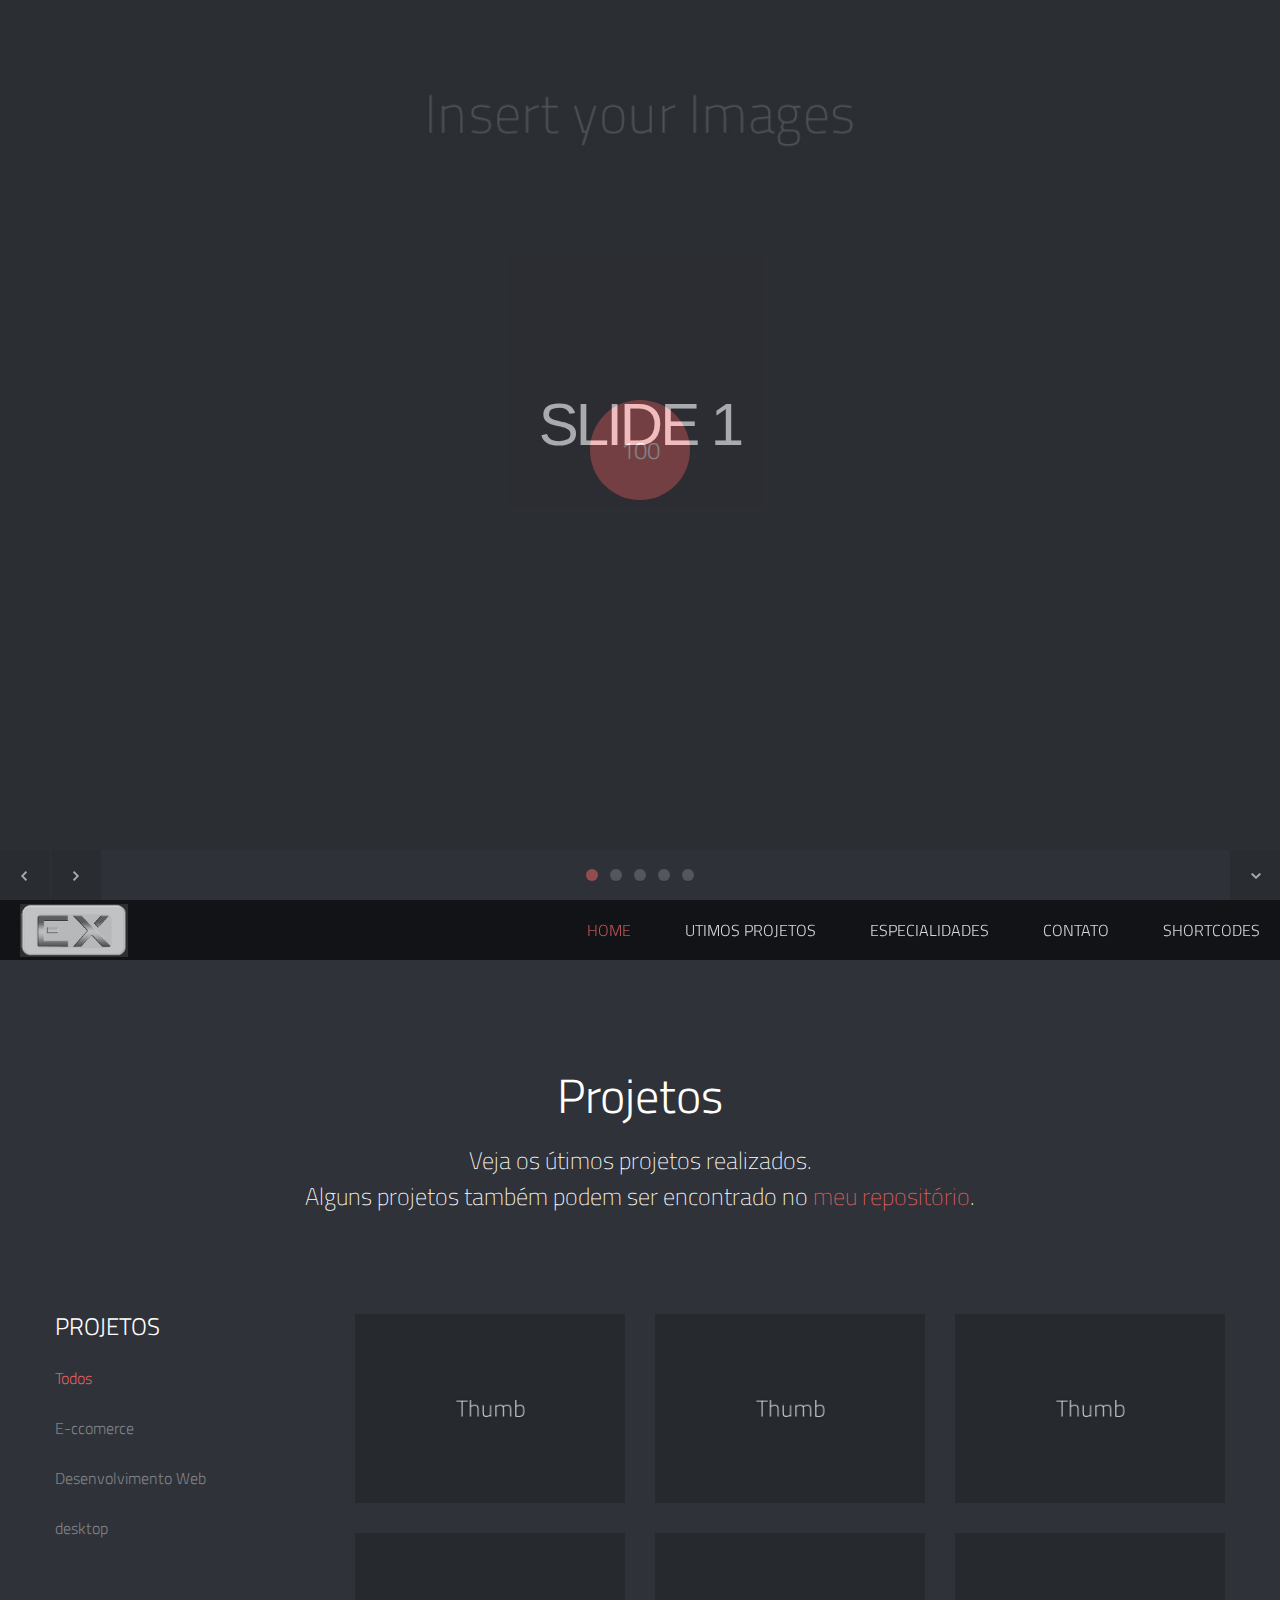
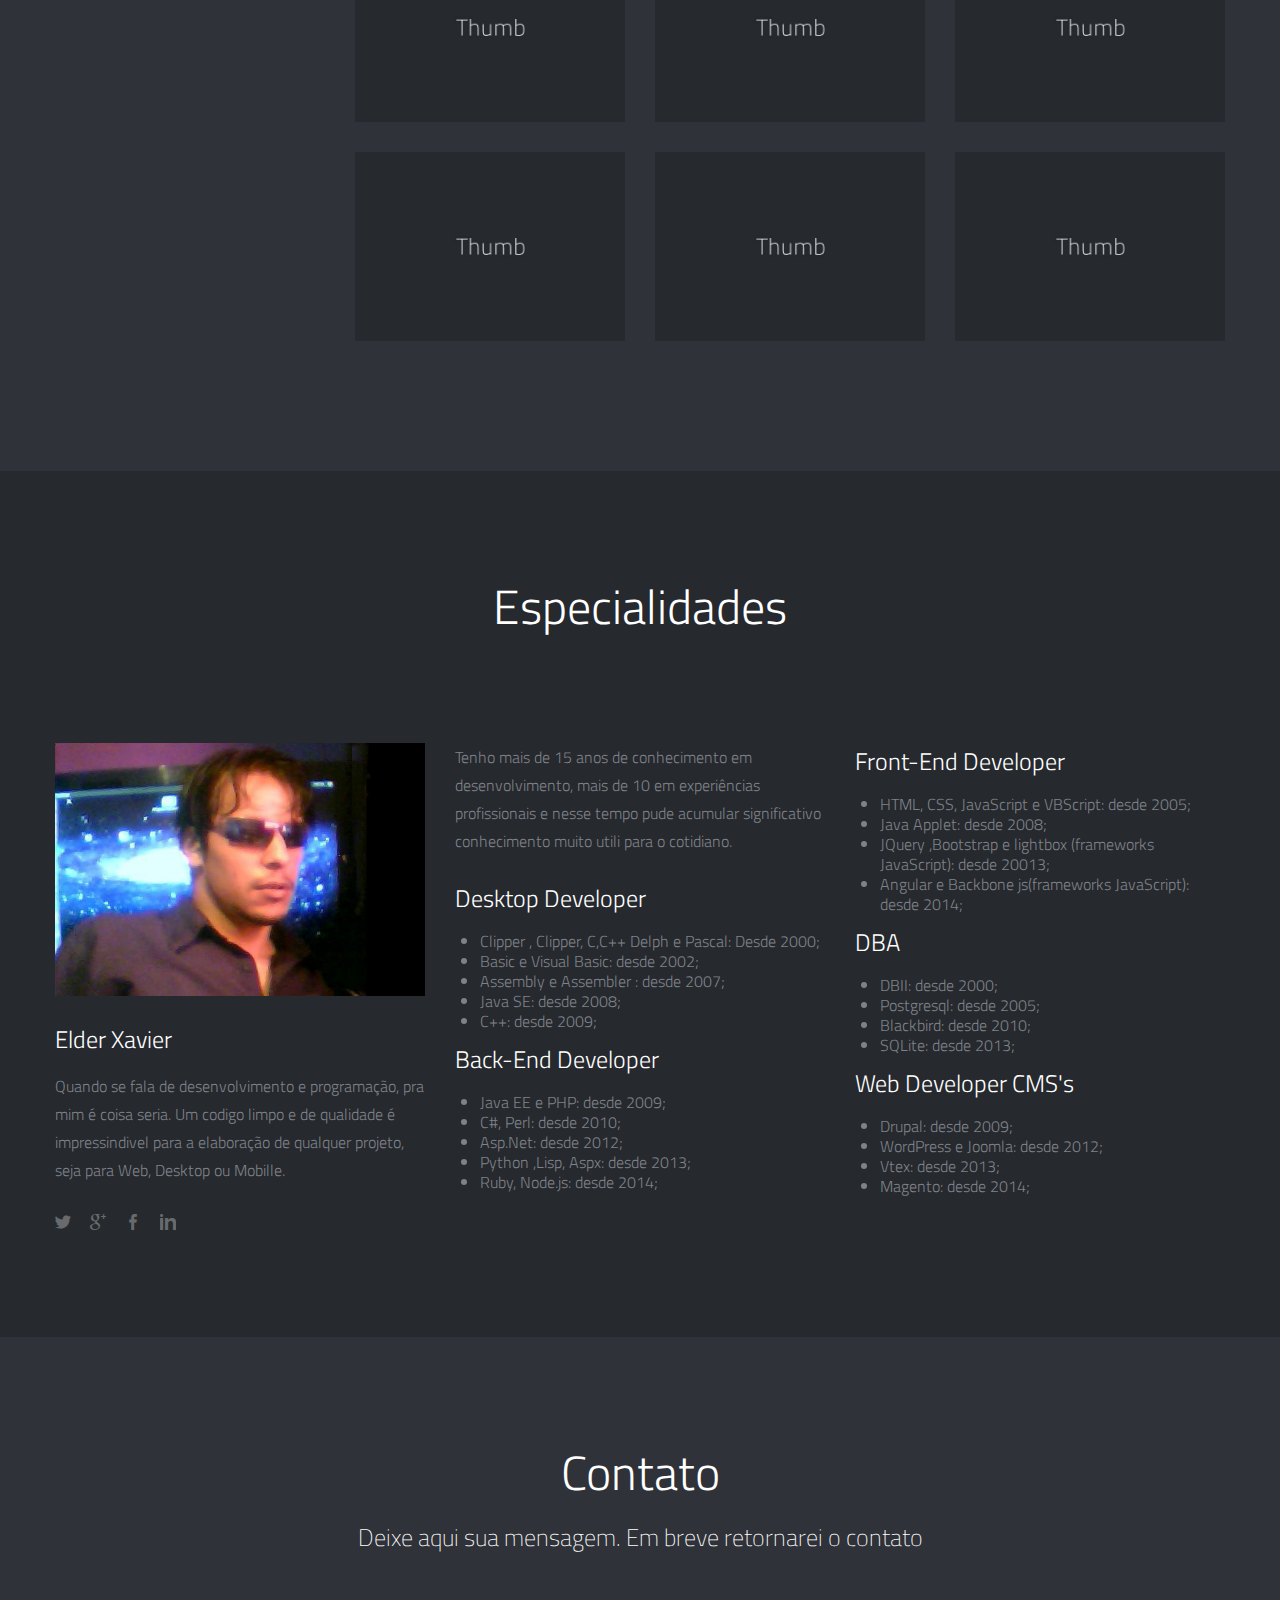
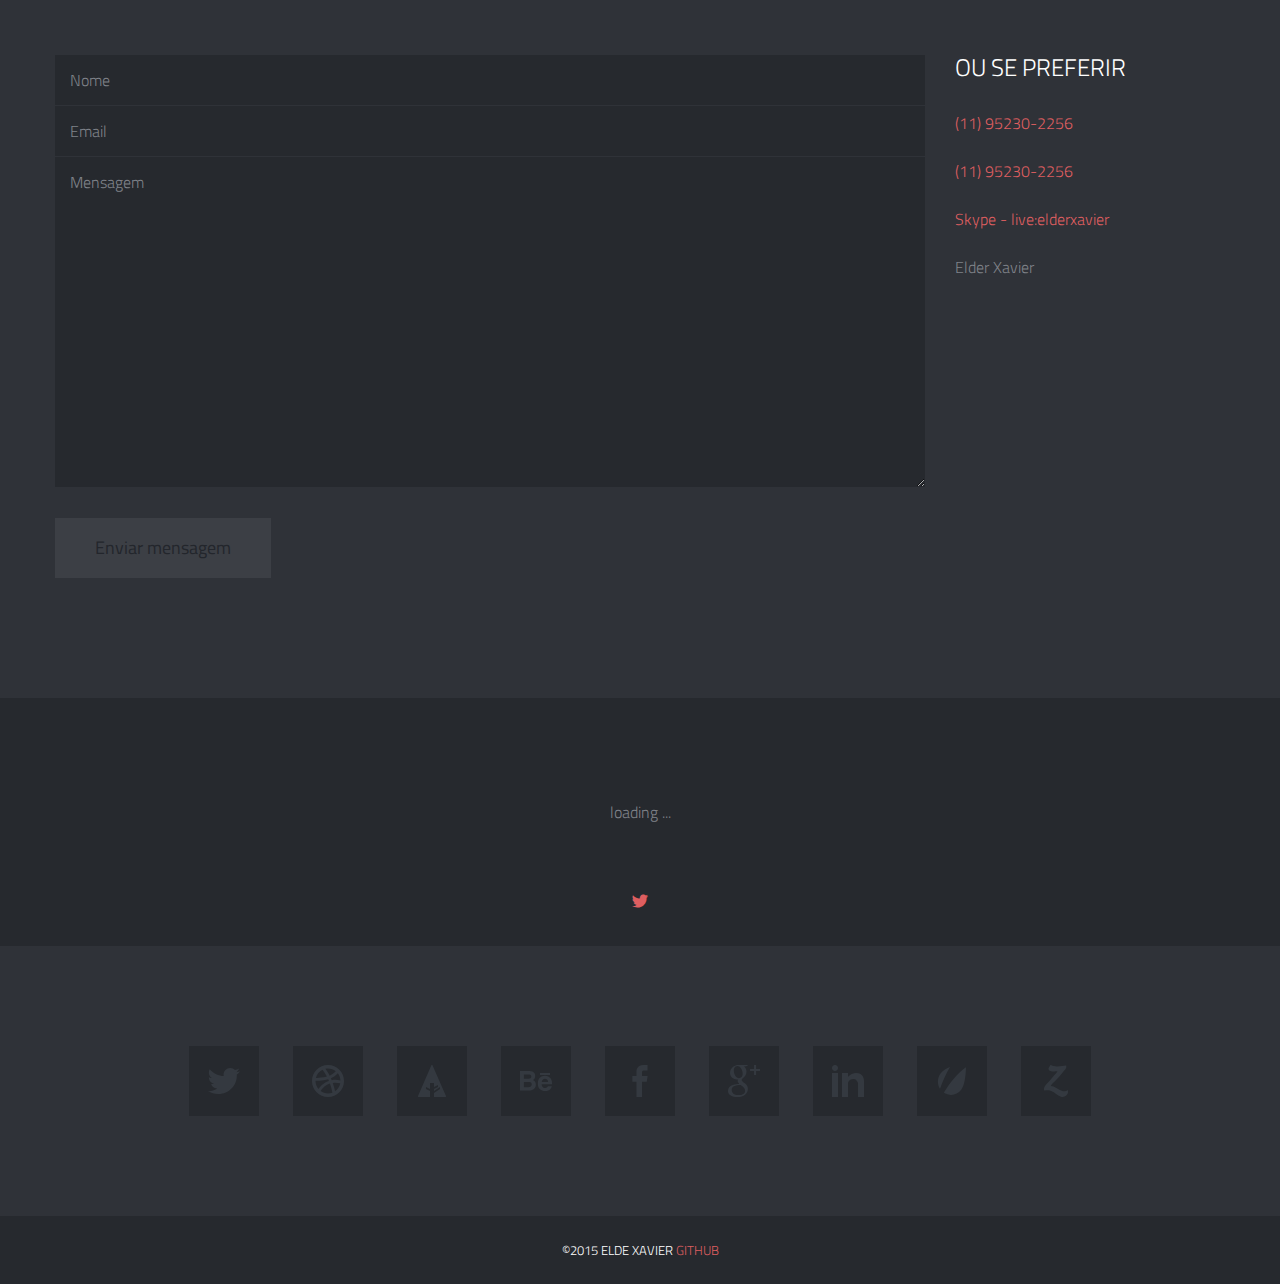
==== index.html @ fc5fd0e4 "Alerado para padrão escolhido." ====
<!DOCTYPE html>
<!--[if lt IE 7]><html class="no-js lt-ie9 lt-ie8 lt-ie7" lang="en"> <![endif]-->
<!--[if (IE 7)&!(IEMobile)]><html class="no-js lt-ie9 lt-ie8" lang="en"><![endif]-->
<!--[if (IE 8)&!(IEMobile)]><html class="no-js lt-ie9" lang="en"><![endif]-->
<!--[if (IE 9)]><html class="no-js ie9" lang="en"><![endif]-->
<!--[if gt IE 8]><!--> <html lang="pt-br"> <!--<![endif]-->
<head>

<!-- Meta Tags -->
<meta http-equiv="Content-Language" content="pt-br">
<meta http-equiv="Content-Type" content="text/html; charset=UTF-8" />

<title>Elder Xavier</title>   
<!-- Favicons -->
<link rel="shortcut icon" href="include/img/faviico.jpg">

<meta name="description" content="Insert Your Site Description" /> 

<!-- Mobile Specifics -->
<meta name="viewport" content="width=device-width, initial-scale=1.0">
<meta name="HandheldFriendly" content="true"/>
<meta name="MobileOptimized" content="320"/>   

<!-- Mobile Internet Explorer ClearType Technology -->
<!--[if IEMobile]>  <meta http-equiv="cleartype" content="on">  <![endif]-->

<!-- Bootstrap -->
<link href="include/css/bootstrap.min.css" rel="stylesheet">

<!-- Main Style -->
<link href="include/css/main.css" rel="stylesheet">

<!-- Supersized -->
<link href="include/css/supersized.css" rel="stylesheet">
<link href="include/css/supersized.shutter.css" rel="stylesheet">

<!-- FancyBox -->
<link href="include/css/fancybox/jquery.fancybox.css" rel="stylesheet">

<!-- Font Icons -->
<link href="include/css/fonts.css" rel="stylesheet">

<!-- Shortcodes -->
<link href="include/css/shortcodes.css" rel="stylesheet">

<!-- Responsive -->
<link href="include/css/bootstrap-responsive.min.css" rel="stylesheet">
<link href="include/css/responsive.css" rel="stylesheet">

<!-- Supersized -->
<link href="include/css/supersized.css" rel="stylesheet">
<link href="include/css/supersized.shutter.css" rel="stylesheet">

<!-- Google Font -->
<link href='http://fonts.googleapis.com/css?family=Titillium+Web:400,200,200italic,300,300italic,400italic,600,600italic,700,700italic,900' rel='stylesheet' type='text/css'>

<!-- Fav Icon -->
<link rel="shortcut icon" href="#">

<link rel="apple-touch-icon" href="#">
<link rel="apple-touch-icon" sizes="114x114" href="#">
<link rel="apple-touch-icon" sizes="72x72" href="#">
<link rel="apple-touch-icon" sizes="144x144" href="#">

<!-- Modernizr -->
<script src="include/js/modernizr.js"></script>

<!-- Analytics -->
<script type="text/javascript">

  

</script>
<!-- End Analytics -->

</head>


<body>

<!-- This section is for Splash Screen -->
<div class="ole">
<section id="jSplash">
	<div id="circle"></div>
</section>
</div>
<!-- End of Splash Screen -->

<!-- Homepage Slider -->
<div id="home-slider">	
    <div class="overlay"></div>

    <div class="slider-text">
    	<div id="slidecaption"></div>
    </div>   
	
	<div class="control-nav">
        <a id="prevslide" class="load-item"><i class="font-icon-arrow-simple-left"></i></a>
        <a id="nextslide" class="load-item"><i class="font-icon-arrow-simple-right"></i></a>
        <ul id="slide-list"></ul>
        
        <a id="nextsection" href="#work"><i class="font-icon-arrow-simple-down"></i></a>
    </div>
</div>
<!-- End Homepage Slider -->

<!-- Header -->
<header>
    <div class="sticky-nav">
    	<a id="mobile-nav" class="menu-nav" href="#menu-nav"></a>
        
        <div id="logo">
        	<a id="goUp" href="#home-slider" title="Logo Elder Xavier">
				<img id="img-logo"src="include/img/logo-ex.jpg" alt="Logo Elder Sergio Xavier">
			</a>
        </div>
        
        <nav id="menu">
        	<ul id="menu-nav">
            	<li class="current"><a href="#home-slider">Home</a></li>
                <li><a href="#work">Utimos Projetos</a></li>
                <li><a href="#about">Especialidades</a></li>
                <li><a href="#contact">Contato</a></li>
				<li><a href="shortcodes.html" class="external">Shortcodes</a></li>
            </ul>
        </nav>
        
    </div>
</header>
<!-- End Header -->

<!-- Our Work Section -->
<div id="work" class="page">
	<div class="container">
    	<!-- Title Page -->
        <div class="row">
            <div class="span12">
                <div class="title-page">
                    <h2 class="title">Projetos</h2>
                    <h3 class="title-description">Veja os útimos projetos realizados. <br>
					Alguns projetos também podem ser encontrado no <a href="https://github.com/elderxavier?tab=repositories"target="_blank" >meu repositório</a>.</h3>
                </div>
            </div>
        </div>
        <!-- End Title Page -->
        
        <!-- Portfolio Projects -->
        <div class="row">
        	<div class="span3">
            	<!-- Filter -->
                <nav id="options" class="work-nav">
                    <ul id="filters" class="option-set" data-option-key="filter">
                    	<li class="type-work">Projetos</li>
                        <li><a href="#filter" data-option-value="*" class="selected">Todos</a></li>
                        <li><a href="#filter" data-option-value=".eccomerce">E-ccomerce</a></li>
                        <li><a href="#filter" data-option-value=".web">Desenvolvimento Web</a></li>
                        <li><a href="#filter" data-option-value=".desktop">desktop</a></li>
                    </ul>
                </nav>
                <!-- End Filter -->
            </div>
            
            <div class="span9">
            	<div class="row">
                	<section id="projects">
                    	<ul id="thumbs">
                        
							<!-- Item Project and Filter Name -->
                        	<li class="item-thumbs span3 eccomerce">
                            	<!-- Fancybox - Gallery Enabled - Title - Full Image -->
                            	<a class="hover-wrap fancybox" data-fancybox-group="gallery" title="The City" href="include/img/work/full/image-01-full.jpg">
                                	<span class="overlay-img"></span>
                                    <span class="overlay-img-thumb font-icon-plus"></span>
                                </a>
                                <!-- Thumb Image and Description -->
                                <img src="include/img/work/thumbs/image-01.jpg" alt="Lorem ipsum dolor sit amet, consectetur adipiscing elit. Phasellus quis elementum odio. Curabitur pellentesque, dolor vel pharetra mollis.">
                            </li>
                        	<!-- End Item Project -->
                            
							<!-- Item Project and Filter Name -->
                        	<li class="item-thumbs span3 eccomerce">
                            	<!-- Fancybox - Gallery Enabled - Title - Full Image -->
                            	<a class="hover-wrap fancybox" data-fancybox-group="gallery" title="The Office" href="include/img/work/full/image-02-full.jpg">
                                	<span class="overlay-img"></span>
                                    <span class="overlay-img-thumb font-icon-plus"></span>
                                </a>
                                <!-- Thumb Image and Description -->
                                <img src="include/img/work/thumbs/image-02.jpg" alt="Lorem ipsum dolor sit amet, consectetur adipiscing elit. Phasellus quis elementum odio. Curabitur pellentesque, dolor vel pharetra mollis.">
                            </li>
                        	<!-- End Item Project -->
                            
							<!-- Item Project and Filter Name -->
                        	<li class="item-thumbs span3 web">
                            	<!-- Fancybox - Gallery Enabled - Title - Full Image -->
                            	<a class="hover-wrap fancybox" data-fancybox-group="gallery" title="The Mountains" href="include/img/work/full/image-03-full.jpg">
                                	<span class="overlay-img"></span>
                                    <span class="overlay-img-thumb font-icon-plus"></span>
                                </a>
                                <!-- Thumb Image and Description -->
                                <img src="include/img/work/thumbs/image-03.jpg" alt="Lorem ipsum dolor sit amet, consectetur adipiscing elit. Phasellus quis elementum odio. Curabitur pellentesque, dolor vel pharetra mollis.">
                            </li>
                        	<!-- End Item Project -->
                            
							<!-- Item Project and Filter Name -->
                        	<li class="item-thumbs span3 desktop">
                            	<!-- Fancybox Media - Gallery Enabled - Title - Link to desktop -->
                            	<a class="hover-wrap fancybox-media" data-fancybox-group="desktop" title="desktop Content From Vimeo" href="http://vimeo.com/51460511">
                                	<span class="overlay-img"></span>
                                    <span class="overlay-img-thumb font-icon-plus"></span>
                                </a>
                                <!-- Thumb Image and Description -->
                                <img src="include/img/work/thumbs/image-08.jpg" alt="desktop">
                            </li>
                        	<!-- End Item Project -->
                            
							<!-- Item Project and Filter Name -->
                        	<li class="item-thumbs span3 web">
                            	<!-- Fancybox - Gallery Enabled - Title - Full Image -->
                            	<a class="hover-wrap fancybox" data-fancybox-group="gallery" title="The Sea" href="include/img/work/full/image-04-full.jpg">
                                	<span class="overlay-img"></span>
                                    <span class="overlay-img-thumb font-icon-plus"></span>
                                </a>
                                <!-- Thumb Image and Description -->
                                <img src="include/img/work/thumbs/image-04.jpg" alt="Lorem ipsum dolor sit amet, consectetur adipiscing elit. Phasellus quis elementum odio. Curabitur pellentesque, dolor vel pharetra mollis.">
                            </li>
                        	<!-- End Item Project -->
                            
							<!-- Item Project and Filter Name -->
                        	<li class="item-thumbs span3 web">
                            	<!-- Fancybox - Gallery Enabled - Title - Full Image -->
                            	<a class="hover-wrap fancybox" data-fancybox-group="gallery" title="Clouds" href="include/img/work/full/image-05-full.jpg">
                                	<span class="overlay-img"></span>
                                    <span class="overlay-img-thumb font-icon-plus"></span>
                                </a>
                                <!-- Thumb Image and Description -->
                                <img src="include/img/work/thumbs/image-05.jpg" alt="Lorem ipsum dolor sit amet, consectetur adipiscing elit. Phasellus quis elementum odio. Curabitur pellentesque, dolor vel pharetra mollis.">
                            </li>
                        	<!-- End Item Project -->
                            
							<!-- Item Project and Filter Name -->
                        	<li class="item-thumbs span3 desktop">
                            	<!-- Fancybox Media - Gallery Enabled - Title - Link to desktop -->
                            	<a class="hover-wrap fancybox-media" data-fancybox-group="desktop" title="Video Content From Vimeo" href="http://vimeo.com/50834315">
                                	<span class="overlay-img"></span>
                                    <span class="overlay-img-thumb font-icon-plus"></span>
                                </a>
                                <!-- Thumb Image and Description -->
                                <img src="include/img/work/thumbs/image-09.jpg" alt="Video">
                            </li>
                        	<!-- End Item Project -->
                            
							<!-- Item Project and Filter Name -->
                        	<li class="item-thumbs span3 eccomerce">
                            	<!-- Fancybox - Gallery Enabled - Title - Full Image -->
                            	<a class="hover-wrap fancybox" data-fancybox-group="gallery" title="The Dark" href="include/img/work/full/image-06-full.jpg">
                                	<span class="overlay-img"></span>
                                    <span class="overlay-img-thumb font-icon-plus"></span>
                                </a>
                                <!-- Thumb Image and Description -->
                                <img src="include/img/work/thumbs/image-06.jpg" alt="Lorem ipsum dolor sit amet, consectetur adipiscing elit. Phasellus quis elementum odio. Curabitur pellentesque, dolor vel pharetra mollis.">
                            </li>
                        	<!-- End Item Project -->
                            
							<!-- Item Project and Filter Name -->
                        	<li class="item-thumbs span3 eccomerce">
                            	<!-- Fancybox - Gallery Enabled - Title - Full Image -->
                            	<a class="hover-wrap fancybox" data-fancybox-group="gallery" title="The Beach" href="include/img/work/full/image-07-full.jpg">
                                	<span class="overlay-img"></span>
                                    <span class="overlay-img-thumb font-icon-plus"></span>
                                </a>
                                <!-- Thumb Image and Description -->
                                <img src="include/img/work/thumbs/image-07.jpg" alt="Lorem ipsum dolor sit amet, consectetur adipiscing elit. Phasellus quis elementum odio. Curabitur pellentesque, dolor vel pharetra mollis.">
                            </li>
                        	<!-- End Item Project -->
                        </ul>
                    </section>
                    
            	</div>
            </div>
        </div>
        <!-- End Portfolio Projects -->
    </div>
</div>
<!-- End Our Work Section -->

<!-- About Section -->
<div id="about" class="page-alternate">
<div class="container">
    <!-- Title Page -->
    <div class="row">
        <div class="span12">
            <div class="title-page">
                <h2 class="title">Especialidades</h2>
                <h3 class="title-description"></h3>
            </div>
        </div>
    </div>
    <!-- End Title Page -->
    
    <!-- People -->
    <div class="row">
    	
        <!-- Start Profile -->
    	<div class="span4 profile">
        	<div class="image-wrap">
                <div class="hover-wrap">
                    <span class="overlay-img"></span>
                    <span class="overlay-text-thumb">Programador / Web Developer</span>
                </div>
                <img src="include/img/profile/foto.jpg" alt="Elde Xavier">
            </div>
            <h3 class="profile-name">Elder Xavier</h3>            
			<p class="profile-description">Quando se fala de desenvolvimento e programação, pra mim é coisa seria.
				Um codigo limpo e de qualidade é impressindivel para a elaboração de qualquer projeto, seja para Web, Desktop ou Mobille.
			</p>
			
            	
            <div class="social">
            	<ul class="social-icons">
                	<li><a href="https://twitter.com/elder_xav5"><i class="font-icon-social-twitter"></i></a></li>
                    <!--<li><a href="#"><i class="font-icon-social-dribbble"></i></a></li>-->
					<li><a href="https://plus.google.com/117185886321852285202"><i class="font-icon-social-google-plus"></i></a></li>
                    <li><a href="https://www.facebook.com/elder.sergioxavier"><i class="font-icon-social-facebook"></i></a></li>
					<li><a href="https://www.linkedin.com/pub/elder-sergio-xavier/56/62a/3b6"><i class="font-icon-social-linkedin"></i></a></li>
                </ul>
            </div>
        </div>
        <!-- End Profile -->
        
        <!-- Start Profile -->
    	<div class="span4 profile">  
			<p class="profile-description">
			Tenho mais de 15 anos de conhecimento em desenvolvimento, mais de 10 em experiências profissionais  e nesse tempo pude  acumular significativo conhecimento muito utili para o cotidiano.
			</p>
            <h3 class="profile-name">Desktop Developer</h3>
			<ul class="ul-profile-description">
				<li> Clipper , Clipper, C,C++ Delph e Pascal: Desde 2000;</li>
				<li>Basic e Visual Basic: desde 2002;</li>
				<li>Assembly e Assembler :  desde 2007;</li>
				<li>Java SE: desde 2008;</li>
				<li>C++: desde 2009;</li>				
            </ul>
			<h3 class="profile-name">Back-End Developer</h3>
            <ul class="ul-profile-description">
				<li>Java EE e PHP: desde 2009;</li>
				<li>C#, Perl: desde 2010;</li>
				<li>Asp.Net: desde 2012;</li>
				<li>Python ,Lisp, Aspx:  desde 2013;</li>
				<li>Ruby, Node.js:  desde 2014;</li>
            </ul>			
        </div>
		
        <!-- End Profile -->
        
        <!-- Start Profile -->
    	<div class="span4 profile">        	
			<h3 class="profile-name">Front-End Developer</h3>            
            <ul class="ul-profile-description">
				<li>HTML, CSS, JavaScript e VBScript: desde 2005; </li>
				<li>Java Applet: desde 2008;</li>
				<li>JQuery ,Bootstrap e lightbox (frameworks JavaScript): desde 20013;</li>
				<li>Angular e Backbone js(frameworks JavaScript): desde 2014;</li>				
            </ul>	
            <h3 class="profile-name">DBA</h3>
            <ul class="ul-profile-description">
				<li>DBII: desde 2000;</li>
				<li>Postgresql: desde  2005;</li>
				<li>Blackbird:  desde 2010;</li>
				<li>SQLite:  desde 2013;</li>
            </ul>
			<h3 class="profile-name">Web Developer CMS's</h3>
            <ul class="ul-profile-description">
				<li>Drupal: desde 2009;</li>
				<li>WordPress e Joomla: desde 2012;</li>
				<li>Vtex: desde 2013;</li>
				<li>Magento:  desde 2014;</li>				
            </ul>
			<!--
            <div class="social">
            	<ul class="social-icons">
                	<li><a href="#"><i class="font-icon-social-twitter"></i></a></li>
                    <li><a href="#"><i class="font-icon-social-linkedin"></i></a></li>
                    <li><a href="#"><i class="font-icon-social-google-plus"></i></a></li>
                    <li><a href="#"><i class="font-icon-social-vimeo"></i></a></li>
                </ul>
            </div>
			-->
        </div>
        <!-- End Profile -->
        
    </div>
    <!-- End People -->
</div>
</div>
<!-- End About Section -->


<!-- Contact Section -->
<div id="contact" class="page">
<div class="container">
    <!-- Title Page -->
    <div class="row">
        <div class="span12">
            <div class="title-page">
                <h2 class="title">Contato</h2>
                <h3 class="title-description">Deixe aqui sua mensagem. Em breve retornarei o contato</h3>
            </div>
        </div>
    </div>
    <!-- End Title Page -->
    
    <!-- Contact Form -->
    <div class="row">
    	<div class="span9">
        
        	<form id="contact-form" class="contact-form" action="#">
            	<p class="contact-name">
            		<input id="contact_name" type="text" placeholder="Nome" value="" name="name" />
                </p>
                <p class="contact-email">
                	<input id="contact_email" type="text" placeholder="Email" value="" name="email" />
                </p>
                <p class="contact-message">
                	<textarea id="contact_message" placeholder="Mensagem" name="message" rows="15" cols="40"></textarea>
                </p>
                <p class="contact-submit">
                	<a id="contact-submit" class="submit" href="#">Enviar mensagem</a>
                </p>
                
                <div id="response">
                
                </div>
            </form>
         
        </div>
        
        <div class="span3">
        	<div class="contact-details">
        		<h3>Ou se preferir</h3>
                <ul>                    
                    <li><a id="lin-tel"href="tel:1134214234">(11) 95230-2256</a></li>
					<li><a id="lin-tel"href="tel:11952302256">(11) 95230-2256</a></li>
					<li><a href="skype:live:eldersxavier?call"> Skype - live:elderxavier  </a><li>
                        Elder Xavier
                        <br>
                        
                        <br>
                        
						<br>
                        
                    </li>
                </ul>
            </div>
        </div>
    </div>
    <!-- End Contact Form -->
</div>
</div>
<!-- End Contact Section -->

<!-- Twitter Feed -->
<div id="twitter-feed" class="page-alternate">
	<div class="container">
    	<div class="row">
            <div class="span12">
                <div class="follow">
                    <a href="https://twitter.com/Bluxart" title="Follow Me on Twitter" target="_blank"><i class="font-icon-social-twitter"></i></a>
                </div>
                    
                <div id="ticker" class="query"> 
                </div>
            </div>
        </div>
    </div>
</div>
<!-- End Twitter Feed -->

<!-- Socialize -->
<div id="social-area" class="page">
	<div class="container">
    	<div class="row">
            <div class="span12">
                <nav id="social">
                    <ul>
                        <li><a href="https://twitter.com/Bluxart" title="Follow Me on Twitter" target="_blank"><span class="font-icon-social-twitter"></span></a></li>
                        <li><a href="http://dribbble.com/Bluxart" title="Follow Me on Dribbble" target="_blank"><span class="font-icon-social-dribbble"></span></a></li>
                        <li><a href="http://forrst.com/people/Bluxart" title="Follow Me on Forrst" target="_blank"><span class="font-icon-social-forrst"></span></a></li>
                        <li><a href="http://www.behance.net/alessioatzeni" title="Follow Me on Behance" target="_blank"><span class="font-icon-social-behance"></span></a></li>
                        <li><a href="https://www.facebook.com/Bluxart" title="Follow Me on Facebook" target="_blank"><span class="font-icon-social-facebook"></span></a></li>
                        <li><a href="https://plus.google.com/105500420878314068694" title="Follow Me on Google Plus" target="_blank"><span class="font-icon-social-google-plus"></span></a></li>
                        <li><a href="http://www.linkedin.com/in/alessioatzeni" title="Follow Me on LinkedIn" target="_blank"><span class="font-icon-social-linkedin"></span></a></li>
                        <li><a href="http://themeforest.net/user/Bluxart" title="Follow Me on ThemeForest" target="_blank"><span class="font-icon-social-envato"></span></a></li>
                        <li><a href="http://zerply.com/Bluxart/public" title="Follow Me on Zerply" target="_blank"><span class="font-icon-social-zerply"></span></a></li>
                    </ul>
                </nav>
            </div>
        </div>
    </div>
</div>
<!-- End Socialize -->

<!-- Footer -->
<footer>
	<p class="credits">&copy;2015 Elde Xavier <a href="https://github.com/elderxavier" title="Github Elde Xavier">Github</a></p>
</footer>
<!-- End Footer -->

<!-- Back To Top -->
<a id="back-to-top" href="#">
	<i class="font-icon-arrow-simple-up"></i>
</a>
<!-- End Back to Top -->


<!-- Js -->
<script src="include/js/jquery.min.js"></script> <!-- jQuery Core -->
<script src="include/js/bootstrap.min.js"></script> <!-- Bootstrap -->
<script src="include/js/supersized.3.2.7.min.js"></script> <!-- Slider -->
<script src="include/js/waypoints.js"></script> <!-- WayPoints -->
<script src="include/js/waypoints-sticky.js"></script> <!-- Waypoints for Header -->
<script src="include/js/jquery.isotope.js"></script> <!-- Isotope Filter -->
<script src="include/js/jquery.fancybox.pack.js"></script> <!-- Fancybox -->
<script src="include/js/jquery.fancybox-media.js"></script> <!-- Fancybox for Media -->
<script src="include/js/jquery.tweet.js"></script> <!-- Tweet -->
<script src="include/js/plugins.js"></script> <!-- Contains: jPreloader, jQuery Easing, jQuery ScrollTo, jQuery One Page Navi -->
<script src="include/js/main.js"></script> <!-- Default JS -->
<!-- End Js -->

</body>
</html>
---- include/css/main.css ----
/*
Theme Name: Brushed 
Theme URI: http://www.themes.alessioatzeni.com/html/brushed/
Author: Alessio Atzeni
Author URI: http://www.alessioatzeni.com
Description: Personal Website and Portfolio of Alessio Atzeni
Version: 1.0
*/


/* ==================================================
   Basic Styles
================================================== */

html, body {
	height: 100%;
}

html, hmtl a{
	width:100%;
	font-size: 100%; 
	-webkit-text-size-adjust: 100%; 
	-ms-text-size-adjust: 100%;
}

body{
	background:#2F3238;
	color:#7F8289;
	font-weight:300;
	font-size:16px;
	font-family: 'Titillium Web', sans-serif;
	line-height:28px;
}


a{
	color:#DE5E60;
	text-decoration: none;
	cursor: pointer;
	
	-webkit-transition: color 0.1s linear 0s;	
	   -moz-transition: color 0.1s linear 0s;
		 -o-transition: color 0.1s linear 0s;
		    transition: color 0.1s linear 0s;
}

a:hover,
a:active,
a:focus{
	outline: 0;
	color:#FFFFFF;
	text-decoration:none;
}

a img {
	border: none;
}

a > img {
	vertical-align: bottom;	
}

img {
	max-width: none;	
}

strong {
  	font-weight: 500;
}

p {
	margin: 0 0 30px;
}

hr {
	border-style: dashed;
	border-color: #3C3F45;
	border-bottom: none;
	border-left: none;
	border-right: none;
	margin: 50px 0;	
}

.align_left{
	float:left;
	margin:0 25px 0 0px!important;
}

.align_right{
	float:right;
	margin:0 0 0 25px!important;
}

.text_align_left {
	text-align: left;
}

.text_align_center {
	text-align: center;
}

.text_align_right {
	text-align: right;	
}

.color-text {
    color: #DE5E60;
}

.through{
	text-decoration:line-through;
}

input, button, select, textarea {
	font-weight: 300;
	font-family: 'Titillium Web', sans-serif;
	outline: 0;
}

input:focus, 
textarea:focus,
input[type="text"]:focus {
	outline: 0;
}

input:-moz-placeholder,
textarea:-moz-placeholder {
  color: #7F8289;
}

input:-ms-input-placeholder,
textarea:-ms-input-placeholder {
  color: #7F8289;
}

input::-webkit-input-placeholder,
textarea::-webkit-input-placeholder {
  color: #7F8289;
}

/* ==================================================
   Code and Pre
================================================== */

code,
pre {
  	padding: 0 3px 2px;
  	-webkit-border-radius: 3px;
       -moz-border-radius: 3px;
            border-radius: 3px;
  	color: #232527;
  	font-size: 12px;
  	font-family: Monaco, Menlo, Consolas, "Courier New", monospace;
}

code {
  	padding: 2px 4px;
  	border: 1px solid #dde4e9;
  	background-color: #F6F6F6;
  	color: #232527;
  	white-space: nowrap;
}

pre {
  	display: block;
  	margin: 70px 50px;
  	padding: 30px;
  	border: 1px solid #dde4e9;
  	-webkit-border-radius: 4px;
       -moz-border-radius: 4px;
            border-radius: 4px;
  	background-color: #FCFCFC;
  	white-space: pre;
  	white-space: pre-wrap;
  	word-wrap: break-word;
  	word-break: break-all;
  	font-size: 12px;
  	line-height: 20px;
}

pre code {
  	padding: 0;
  	border: 0;
  	background-color: transparent;
  	color: inherit;
  	white-space: pre;
  	white-space: pre-wrap;
}

.pre-scrollable {
  	overflow-y: scroll;
  	max-height: 340px;
}

/* ==================================================
   Typography
================================================== */

h1,
h2,
h3,
h4,
h5,
h6{
	margin:0 0 20px 0;
	color:#FFFFFF;
	font-weight:300;
	font-family: 'Titillium Web', sans-serif;
	line-height:1.5em;
}

h1{
	font-size:48px;
}

h2{
	font-size:36px;
}

h3{
	font-size:24px;
}

h4{
	font-size:20px;
}

h5{
	font-size:18px;
}

h6{
	font-size:16px;
}

h3.spec {
	color: #FFFFFF;
    font-size: 24px;
    font-weight: 300;
    line-height: 1em;
    margin-bottom: 30px;
    text-transform: uppercase;
}


/* ==================================================
   Margin Bottom Sets
================================================== */

.margin-0{
	margin-bottom:0 !important;
}

.margin-10{
	margin-bottom:10px !important;
}

.margin-15{
	margin-bottom:15px !important;
}

.margin-20{
	margin-bottom:20px !important;
}

.margin-30{
	margin-bottom:30px !important;
}

.margin-40{
	margin-bottom:40px !important;
}

.margin-50{
	margin-bottom:50px !important;
}

.margin-60{
	margin-bottom:60px !important;
}

.margin-70{
	margin-bottom:70px !important;
}

.margin-80{
	margin-bottom:80px !important;
}

/* ==================================================
   Home Slider
================================================== */

#home-slider {
	position: relative;
	overflow: hidden;
	height: 100%;
}

#home-slider .overlay { 
	position: absolute;
	width: 100%;
	height: 100%;
	background: #26292E;
	opacity: 0.7;
	filter: alpha(opacity=70);
	z-index: 0;
}

#home-slider .slider-text {
	position: absolute;
	left: 50%;
	top: 50%;
	margin: -150px 0 0 -585px;
	width: 1170px;
	height: 250px;
	text-align: center;
	z-index: 2;	
}

#home-slider #slidecaption {
	width: 100%;
	line-height: 250px;
	margin: 0;
	text-align: center;
	text-shadow: none;	
}

#home-slider .slide-content {
	font-size: 60px;
	color: #FFFFFF;
	letter-spacing: -3px;
	text-transform: uppercase;	
}

#home-slider .control-nav {
	position: absolute;
	width: 100%;
	background: #2F3238;
	height: 50px;
	bottom: 0;
	z-index: 2;
}

#home-slider #nextslide,
#home-slider #prevslide {
	background-image: none;
	background-color: #26292E;
	display: inline-block;
	margin: 0;
	position: relative;
	top: 0;
	left: 0;
	right: 0;
	width: 50px;
	height: 50px;
	opacity: 1;
	filter: alpha(opacity=100);
	
	-webkit-transition: background 0.1s linear 0s;	
	   -moz-transition: background 0.1s linear 0s;
		 -o-transition: background 0.1s linear 0s;
		    transition: background 0.1s linear 0s;
}

#home-slider #nextslide {
	margin-left: -3px;	
}

#home-slider #nextsection {
	float:right;
}

#home-slider #nextslide:hover,
#home-slider #prevslide:hover {
	background-color:#DE5E60;
}

#home-slider #nextslide i,
#home-slider #prevslide i {
	font-size: 16px;
	color: #FFFFFF;
	position: absolute;
	left: 50%;
	top: 50%;
	margin-top: -7px;
	line-height: 1em;
}

#home-slider #nextslide i {
	margin-left: -8px;	
}

#home-slider #prevslide i {
	margin-left: -9px;	
}

#home-slider ul#slide-list {
	top: 50%;
	padding: 0;
	margin:-6px 0 0 0;	
}

#home-slider ul#slide-list li {
	margin-right: 12px;
}

#home-slider ul#slide-list li:last-child {
	margin-right: 0;	
}

#home-slider ul#slide-list li a {
	background-color: #6E7074;
	background-image: none;
	width: 12px;
	height: 12px;
	
	-webkit-border-radius: 999px;
	-moz-border-radius: 999px;
	border-radius: 999px;	
	
	-webkit-transition: background 0.1s linear 0s;	
	   -moz-transition: background 0.1s linear 0s;
		 -o-transition: background 0.1s linear 0s;
		    transition: background 0.1s linear 0s;
}

#home-slider ul#slide-list li a:hover {
	background-color: #FFFFFF;	
}

#home-slider ul#slide-list li.current-slide a,
#home-slider ul#slide-list li.current-slide a:hover {
	background-color:#DE5E60;
}

#home-slider #nextsection {
	background-color: #26292E;
	margin: 0;
	position: relative;
	float:right;
	width: 50px;
	height: 50px;
	
	-webkit-transition: background 0.1s linear 0s;	
	   -moz-transition: background 0.1s linear 0s;
		 -o-transition: background 0.1s linear 0s;
		    transition: background 0.1s linear 0s;
}

#home-slider #nextsection:hover {
	background-color:#DE5E60;
}

#home-slider #nextsection i {
	font-size: 16px;
	color: #FFFFFF;
	position: absolute;
	left: 50%;
	top: 50%;
	margin-top: -7px;
	line-height: 1em;
}

#home-slider #nextsection i {
	margin-left: -7px;	
}


/* ==================================================
   Header
================================================== */

header {
	width: 100%;
	z-index: 99;
}

header .sticky-nav {
	position: relative;
	width: 100%;
	height: 60px;
	background: #0a0c0e;
	opacity:0.8;
	
	-webkit-box-shadow: 0 1px 1px rgba(0, 0, 0, 0.25);
	-moz-box-shadow: 0 1px 1px rgba(0, 0, 0, 0.25);
	box-shadow: 0 1px 1px rgba(0, 0, 0, 0.25);
}

header .sticky-nav.stuck {
	position: fixed;
	top: 0;
	left: 0;
	z-index: 1001;
	background: #0a0c0e;
	opacity:0.95;
}

header #logo {
	color: #FFFFFF;
	float: left;
	padding: 15px 0;
	margin-left: 20px;
}

header #logo a {
	display: block;
	opacity: 1;
	filter: alpha(opacity=100);	
	-webkit-transition: opacity 0.25s ease-in-out 0s;	
	   -moz-transition: opacity 0.25s ease-in-out 0s;
		 -o-transition: opacity 0.25s ease-in-out 0s;
		    transition: opacity 0.25s ease-in-out 0s;	
}
a #img-logo{
	height: 53px;
	margin-top:-11px;
}

header #logo a:hover {
	opacity: 0.65;
	filter: alpha(opacity=65);	
}

nav#menu {
	float: right;
	margin-right: 20px;
}

nav#menu #menu-nav {
	margin: 0;
	padding: 0;	
}

nav#menu #menu-nav li {
	list-style: none;
	display: inline-block;
	margin-left: 50px;	
}

nav#menu #menu-nav li:first-child {
	margin-left: 0;	
}

nav#menu #menu-nav li a {
	color: #FFFFFF;
	font-size: 16px;
	font-weight: 300;
	line-height: 60px;
	display: block;
	text-transform: uppercase;
}

nav#menu #menu-nav li.current a,
nav#menu #menu-nav li a:hover {
	color: #DE5E60;
}


/* ==================================================
   Mobile Navigation
================================================== */

#mobile-nav {
	display: none;	
}

.menu-nav {
	background:url(../img/menu-mobile.png) 0 0 no-repeat;
	width: 16px;
	height: 16px;
	display: block;
	margin: 22px 0 0 0;
	
	-webkit-transform: rotate(0deg);
	   -moz-transform: rotate(0deg);
		-ms-transform: rotate(0deg);
		 -o-transform: rotate(0deg);
			transform: rotate(0deg);
	
	-webkit-transition: -webkit-transform 250ms ease-out 0s;	
	   -moz-transition: -moz-transform 250ms ease-out 0s;
		 -o-transition: -o-transform 250ms ease-out 0s;
		    transition: transform 250ms ease-out 0s;
}

.menu-nav.open {
	background-position: 0 -16px;
		  
	-webkit-transform: rotate(-180deg);
	   -moz-transform: rotate(-180deg);
		-ms-transform: rotate(-180deg);
		 -o-transform: rotate(-180deg);
			transform: rotate(-180deg);
	
	-webkit-transition: -webkit-transform 250ms ease-out 0s;	
	   -moz-transition: -moz-transform 250ms ease-out 0s;
		 -o-transition: -o-transform 250ms ease-out 0s;
		    transition: transform 250ms ease-out 0s;	
}

#navigation-mobile {
	display: none;
	text-align: center;
	width: 100%;
	background: #26292E;	
	border-bottom: 1px solid #2F3238;
	position: relative;
	float: left;
	z-index: 9999;
}

#navigation-mobile li {
	list-style: none;
	border-top: 1px solid #2F3238;
}

#navigation-mobile li a{
	display: block;
	font-size: 16px;
	text-transform: uppercase;
	padding: 20px 0;
}


/* ==================================================
   Section Page
================================================== */

.page {
	background: #2F3238;
	padding: 100px 0;
	position: relative;
	z-index: 99;
}

.page-alternate {
	background: #26292E;
	padding: 100px 0;
	position: relative;
	z-index: 99;
}

.title-page {
	text-align: center;
	margin-bottom: 100px;	
}

.title-page .title {
	font-size: 48px;
	margin: 0 0 10px 0
}

.title-page .title-description {
	font-size: 24px;
	font-weight: 200;
	margin: 0;
}

/* ==================================================
   Section Portfolio
================================================== */

.type-work {
	color: #FFFFFF;
	font-size: 24px;
	font-weight: 300;
	margin-bottom: 30px;
	line-height: 1em;
	text-transform: uppercase;
}

.work-nav #filters {
	margin: 0;
	padding: 0;
	list-style: none;
}

.work-nav #filters li {
	margin: 0 0 30px 0;
	padding: 0;
}

.work-nav #filters li a {
	color: #7F8289;
	font-size: 16px;
	display: block;	
}

.work-nav #filters li a:hover {
	color: #FFFFFF;
}

.work-nav #filters li a.selected {
	color: #DE5E60;
}

#thumbs {
	margin: 0;
	padding: 0;	
}

#thumbs li {
	list-style-type: none;
}

.item-thumbs {
	position: relative;
	overflow: hidden;
	margin-bottom: 30px;
	cursor: pointer;
}

.item-thumbs a + img {
	width: 100%;	
}

.item-thumbs .hover-wrap {
	position: absolute;
	display: block;
	width: 100%;
	height: 100%;
	
	opacity: 0;
	filter: alpha(opacity=0);
	
	-webkit-transition: all 450ms ease-out 0s;	
	   -moz-transition: all 450ms ease-out 0s;
		 -o-transition: all 450ms ease-out 0s;
		    transition: all 450ms ease-out 0s;
		  
	-webkit-transform: rotateY(180deg) scale(0.5,0.5);
	   -moz-transform: rotateY(180deg) scale(0.5,0.5);
		-ms-transform: rotateY(180deg) scale(0.5,0.5);
		 -o-transform: rotateY(180deg) scale(0.5,0.5);
			transform: rotateY(180deg) scale(0.5,0.5);	
}

.item-thumbs:hover .hover-wrap,
.item-thumbs.active .hover-wrap {
	opacity: 1;
	filter: alpha(opacity=100);
	
	-webkit-transform: rotateY(0deg) scale(1,1);
	   -moz-transform: rotateY(0deg) scale(1,1);
		-ms-transform: rotateY(0deg) scale(1,1);
		 -o-transform: rotateY(0deg) scale(1,1);
		    transform: rotateY(0deg) scale(1,1);
}

.item-thumbs .hover-wrap .overlay-img {
	position: absolute;
	width: 100%;
	height: 100%;
	background: #DE5E60;
	
	opacity: 0.80;
	filter: alpha(opacity=80);
}

.item-thumbs .hover-wrap .overlay-img-thumb {
	position: absolute;
	top: 50%;
	left: 50%;
	margin: -16px 0 0 -16px;
	color: #FFFFFF;
	font-size: 32px;
	line-height: 1em;
	
	opacity: 1;
	filter: alpha(opacity=100);
}


/* ==================================================
   About Section
================================================== */

.profile-name {
	margin-bottom: 15px;	
}

.profile-description {
	margin-bottom: 25px;	
}

.image-wrap {
	position: relative;
	overflow: hidden;
	margin-bottom: 25px;
	cursor: pointer;
}

.image-wrap img {
	width: 100%;	
}

.image-wrap  .hover-wrap {
	position: absolute;
	display: block;
	width: 100%;
	height: 100%;
	
	opacity: 0;
	filter: alpha(opacity=0);
	
	-webkit-transition: all 450ms ease-out 0s;	
	   -moz-transition: all 450ms ease-out 0s;
		 -o-transition: all 450ms ease-out 0s;
		    transition: all 450ms ease-out 0s;
		  
	-webkit-transform: rotateY(180deg) scale(0.5,0.5);
	   -moz-transform: rotateY(180deg) scale(0.5,0.5);
		-ms-transform: rotateY(180deg) scale(0.5,0.5);
		 -o-transform: rotateY(180deg) scale(0.5,0.5);
			transform: rotateY(180deg) scale(0.5,0.5);	
}

.image-wrap:hover .hover-wrap,
.image-wrap.active .hover-wrap {
	opacity: 1;
	filter: alpha(opacity=100);
	
	-webkit-transform: rotateY(0deg) scale(1,1);
	   -moz-transform: rotateY(0deg) scale(1,1);
		-ms-transform: rotateY(0deg) scale(1,1);
		 -o-transform: rotateY(0deg) scale(1,1);
		    transform: rotateY(0deg) scale(1,1);
}

.image-wrap .hover-wrap .overlay-img {
	position: absolute;
	width: 100%;
	height: 100%;
	background: #DE5E60;
	
	opacity: 0.80;
	filter: alpha(opacity=80);
}

.image-wrap .hover-wrap .overlay-text-thumb {
	position: absolute;
	width: 100%;
	height: 32px;
	top: 50%;
	margin: -16px 0 0 0;
	color: #FFFFFF;
	font-size: 20px;
	font-weight: 300;
	line-height: 32px;
	text-transform: uppercase;
	text-align: center;
	
	opacity: 1;
	filter: alpha(opacity=100);
}

.social-icons {
	margin: 0;
	padding: 0;
}

.social-icons li {
	display: inline-block;
	margin-left: 15px;	
}

.social-icons li:first-child {
	margin-left: 0;
}

.social-icons li a{
	color: #FFFFFF;
	font-size: 16px;
	line-height: 1em;
	width: 16px;
	height: 16px;
	
	opacity: 0.3;
	filter: alpha(opacity=30);
	
	-webkit-transition: opacity 0.1s linear 0s;	
	   -moz-transition: opacity 0.1s linear 0s;
		 -o-transition: opacity 0.1s linear 0s;
		    transition: opacity 0.1s linear 0s;
}

.social-icons li a:hover{
	opacity: 1;
	filter: alpha(opacity=100);
}

/* ==================================================
   Contact Section
================================================== */

.contact-details h3 {
	color: #FFFFFF;
    font-size: 24px;
    font-weight: 300;
    margin-bottom: 30px;
	line-height: 1em;
    text-transform: uppercase;
}

.contact-details ul {
	margin: 0;
	padding: 0;
	list-style: none;	
}

.contact-details ul li {
	margin: 0 0 20px;
	line-height: 28px;
	padding: 0;	
}

#contact-form {
	margin-bottom: 0;	
}

#contact-form p {
	margin-bottom: 1px;	
}

#contact-form input,
#contact-form textarea {
    border: none;
	-webkit-border-radius: 0;
	-moz-border-radius: 0;
    border-radius: 0;
	
    -webkit-box-shadow: none;
	-moz-box-shadow: none;
	box-shadow: none;
	
	background: #26292E;
    color: #FFFFFF;
    font-size: 16px;
    height: auto;
    padding: 15px;
	margin: 0;
	
    resize: none;
}

#contact-form input {
    width: 100%;
	-webkit-box-sizing: border-box;
	-moz-box-sizing: border-box;
	box-sizing: border-box;
}

#contact-form textarea {
    width: 100%;
	resize: vertical;
	-webkit-box-sizing: border-box;
	-moz-box-sizing: border-box;
	box-sizing: border-box;
}

#contact-form .submit {
    background: #3C3F45;
    color: #23262C;
    cursor: pointer;
    display: inline-block;
    font-size: 18px;
    font-weight: 500;
    padding: 16px 40px;
    text-align: center;
    vertical-align: middle;
    width: auto;
	margin-top: 30px;
	
	-webkit-transition: background 0.1s linear 0s, color 0.1s linear 0s;	
	   -moz-transition: background 0.1s linear 0s, color 0.1s linear 0s;
		 -o-transition: background 0.1s linear 0s, color 0.1s linear 0s;
		    transition: background 0.1s linear 0s, color 0.1s linear 0s;
}

#contact-form .submit:hover {
    background: #DE5E60;
    color: #FFFFFF;
}

#response {
	margin-top: 20px;
	color: #FFFFFF;
}


/* ==================================================
   Twitter Feed
================================================== */

#twitter-feed {
	padding: 100px 0 90px;
	text-align: center;	
}

#twitter-feed .follow {
	position: absolute;
	bottom: 30px;
	left: 50%;
	margin-left: -8px;
	font-size: 16px;	
}

#ticker .tweet_list {
	margin: 0;
	padding: 0;
	height: 64px;
	list-style: none;
	overflow-y: hidden;	
}

#ticker .tweet_list li {
	font-size: 18px;
	height: 64px;
	line-height: 28px;
	overflow: hidden;
}

#ticker .tweet_list .tweet_time a {
	color: #7f8289;
	font-size: 14px;
	font-style: italic;
	margin-left: 10px;	
}

#ticker .tweet_list .tweet_time a:hover {
	color: #FFFFFF;	
}


/* ==================================================
   Social Area
================================================== */

#social-area {
    text-align: center;
}

#social-area #social ul {
	margin: 0;
	padding: 0;
}

#social-area #social ul li {
	display: inline-block;
	margin-left: 30px;
	list-style: none;
	cursor: pointer;
}

#social-area #social ul li:first-child {
	margin-left: 0;
}

#social ul li a {
	display: block;
	width: 70px;
	height: 70px;

	background: #26292E;
	
	-webkit-transition: all 400ms ease-out 0s;	
	   -moz-transition: all 400ms ease-out 0s;
		 -o-transition: all 400ms ease-out 0s;
		    transition: all 400ms ease-out 0s;
	
	-webkit-transform: rotateY(180deg);
	   -moz-transform: rotateY(180deg);
		-ms-transform: rotateY(180deg);
		 -o-transform: rotateY(180deg);
			transform: rotateY(180deg);
}

#social ul li a span {
	display: inline-block;
	margin: 0;
	color: #55606a;
	font-size: 32px;
	line-height: 70px;
	
	opacity: 0.3;
	filter: alpha(opacity=30);
	
	-webkit-transition: all 400ms ease-out 0s;	
	   -moz-transition: all 400ms ease-out 0s;
		 -o-transition: all 400ms ease-out 0s;
		    transition: all 400ms ease-out 0s;
		  
	-webkit-transform: rotateY(180deg);
	   -moz-transform: rotateY(180deg);
		-ms-transform: rotateY(180deg);
		 -o-transform: rotateY(180deg);
			transform: rotateY(180deg);
}

#social ul li:hover a,
#social ul li.active a {
	background-color: #DE5E60;	
	
	-webkit-transform: rotateY(0deg);
	   -moz-transform: rotateY(0deg);
		-ms-transform: rotateY(0deg);
		 -o-transform: rotateY(0deg);
		    transform: rotateY(0deg);
}

#social ul li:hover a span,
#social ul li.active a span {
	color: #FFFFFF;
	opacity: 1;
	filter: alpha(opacity=100);
	
	-webkit-transform: rotateY(0deg);
	   -moz-transform: rotateY(0deg);
		-ms-transform: rotateY(0deg);
		 -o-transform: rotateY(0deg);
			transform: rotateY(0deg);
}

/* ==================================================
   Footer
================================================== */

footer {
	position: relative;
	width: 100%;
	height: auto;
	background: #26292E;
	text-align: center;
	z-index: 99;
}

footer .credits {
	color: #FFFFFF;
	font-size: 13px;
	margin-bottom: 0;
	padding: 20px 0;
	text-transform: uppercase;	
}

/* ==================================================
   Back to Top
================================================== */

#back-to-top {
	display: none;
	background-color: #3C3F45;
	margin: 0;
	position: fixed;
	bottom: 0;
	right: 0;
	width: 50px;
	height: 50px;
	z-index: 99;
	
	-webkit-transition: background 0.1s linear 0s;	
	   -moz-transition: background 0.1s linear 0s;
		 -o-transition: background 0.1s linear 0s;
		    transition: background 0.1s linear 0s;
}

#back-to-top:hover {
	background-color:#DE5E60;
}

#back-to-top i {
	font-size: 16px;
	color: #FFFFFF;
	position: absolute;
	left: 50%;
	top: 50%;
	margin-top: -7px;
	line-height: 1em;
}

#back-to-top i {
	margin-left: -7px;	
}


/* ==================================================
   Preloader
================================================== */

#jpreOverlay,
#jSplash {
	background-color: #2F3238;
	position: absolute;
	width: 100%;
	height: 100%;
	z-index: 700;
}

#jpreSlide{
	position: absolute;
	top: 50% !important;
	left: 50% !important;
	margin: -50px 0 0 -50px;
	width: 100px;
	height: 100px;
}

#jpreLoader {
	position: relative !important;
	width: 100% !important;
	height: 100% !important;
	top: 0 !important;	
}

#jprePercentage {
	width: 50px;
	height: 50px !important;
	line-height: 50px;
	position: absolute !important;
	text-align: center;
	left: 50%;
	top: 50%;
	margin: -25px 0 0 -25px;
	z-index: 800;
	
	font-size: 24px;
	color: #FFFFFF;	

	-webkit-animation: circle 1s infinite forwards;
	   -moz-animation: circle 1s infinite forwards;
		-ms-animation: circle 1s infinite forwards;
		 -o-animation: circle 1s infinite forwards;
			animation: circle 1s infinite forwards;
}

#circle {
	position: absolute;
	top: 50%;
	left: 50%;
	z-index: 11;
	margin: -50px 0 0 -50px;
	width: 100px;
	height: 100px;
	background: #DE5E60;
	-webkit-border-radius: 999px;
	-moz-border-radius: 999px;
	border-radius: 999px;
	opacity: 0;
	filter: alpha(opacity=0);
			
	-webkit-animation: circle 1s infinite forwards;
	   -moz-animation: circle 1s infinite forwards;
		-ms-animation: circle 1s infinite forwards;
			animation: circle 1s infinite forwards;
}

@-webkit-keyframes circle {
	0% {-webkit-transform: rotateY(0deg);
		-webkit-animation-timing-function: ease-in;
	}
	50% {-webkit-transform: rotateY(180deg);
		-webkit-animation-timing-function: ease-out;
	}
	100% {-webkit-transform: rotateY(0deg);
		-webkit-animation-timing-function: ease-in;
	}
}

@-moz-keyframes circle {
	0% {-moz-transform: rotateY(0deg);
	}
	50% {-moz-transform: rotateY(180deg);
		-moz-animation-timing-function: ease-out;
	}
	100% {-moz-transform: rotateY(0deg);
		-moz-animation-timing-function: ease-in;
	}
}

@-ms-keyframes circle {
	0% {-ms-transform: rotateY(0deg);
		-ms-animation-timing-function: ease-in;
	}
	50% {-ms-transform: rotateY(180deg);
		-ms-animation-timing-function: ease-out;
	}
	100% {-ms-transform: rotateY(0deg);
		-ms-animation-timing-function: ease-in;
	}
}

@-o-keyframes circle {
	0% {-o-transform: rotateY(0deg);
		-o-animation-timing-function: ease-in;
	}
	50% {-o-transform: rotateY(180deg);
		-o-animation-timing-function: ease-out;
	}
	100% {-o-transform: rotateY(0deg);
		-o-animation-timing-function: ease-in;
	}
}

@keyframes circle {
	0% {transform: rotateY(0deg);
		animation-timing-function: ease-in;
	}
	50% {transform: rotateY(180deg);
		animation-timing-function: ease-out;
	}
	100% {transform: rotateY(0deg);
		animation-timing-function: ease-in;
	}
}


/* ==================================================
   Isotope Filtering
================================================== */

/**** Isotope Filtering ****/

.isotope-item {
  z-index: 2;
}

.isotope-hidden.isotope-item {
  pointer-events: none;
  z-index: 1;
}

/**** Isotope CSS3 transitions ****/

.isotope,
.isotope .isotope-item {
  -webkit-transition-duration: 0.8s;
     -moz-transition-duration: 0.8s;
      -ms-transition-duration: 0.8s;
       -o-transition-duration: 0.8s;
          transition-duration: 0.8s;
}

.isotope {
  -webkit-transition-property: height, width;
     -moz-transition-property: height, width;
      -ms-transition-property: height, width;
       -o-transition-property: height, width;
          transition-property: height, width;
}

.isotope .isotope-item {
  -webkit-transition-property: -webkit-transform, opacity;
     -moz-transition-property:    -moz-transform, opacity;
      -ms-transition-property:     -ms-transform, opacity;
       -o-transition-property:      -o-transform, opacity;
          transition-property:         transform, opacity;
}

/**** disabling Isotope CSS3 transitions ****/

.isotope.no-transition,
.isotope.no-transition .isotope-item,
.isotope .isotope-item.no-transition {
  -webkit-transition-duration: 0s;
     -moz-transition-duration: 0s;
      -ms-transition-duration: 0s;
       -o-transition-duration: 0s;
          transition-duration: 0s;
}

/* End: Recommended Isotope styles */



/* disable CSS transitions for containers with infinite scrolling*/
.isotope.infinite-scrolling {
  -webkit-transition: none;
     -moz-transition: none;
      -ms-transition: none;
       -o-transition: none;
          transition: none;
}
---- include/css/supersized.css ----
/*

	Supersized - Fullscreen Slideshow jQuery Plugin
	Version : 3.2.7
	Site	: www.buildinternet.com/project/supersized
	
	Author	: Sam Dunn
	Company : One Mighty Roar (www.onemightyroar.com)
	License : MIT License / GPL License
	
*/

* { margin:0; padding:0; }
img { border:none; }

#supersized-loader { position:absolute; top:50%; left:50%; z-index:0; width:60px; height:60px; margin:-30px 0 0 -30px; text-indent:-999em; background:url(../img/progress.gif) no-repeat center center;}

#supersized {  display:block; position:fixed; left:0; top:0; overflow:hidden; z-index:-1; height:100%; width:100%; margin:0; padding:0; }
#supersized img { width:auto; height:auto; position:relative; display:none; outline:none; border:none; }
#supersized.speed img { -ms-interpolation-mode:nearest-neighbor; image-rendering: -moz-crisp-edges; }	/*Speed*/
#supersized.quality img { -ms-interpolation-mode:bicubic; image-rendering: optimizeQuality; }			/*Quality*/

#supersized li { display:block; list-style:none; z-index:-30; position:fixed; overflow:hidden; top:0; left:0; width:100%; height:100%; background:#111; }
#supersized a { width:100%; height:100%; display:block; }
#supersized li.prevslide { z-index:-20; }
#supersized li.activeslide { z-index:-10; }
#supersized li.image-loading { background:#111 url(../img/progress.gif) no-repeat center center; width:100%; height:100%; }
#supersized li.image-loading img{ visibility:hidden; }
#supersized li.prevslide img, #supersized li.activeslide img{ display:inline-block; }
---- include/css/supersized.shutter.css ----
/*

Supersized - Fullscreen Slideshow jQuery Plugin
Version : 3.2.7
Site	: www.buildinternet.com/project/supersized

Theme 	: Shutter 1.2
Author	: Sam Dunn
Company : One Mighty Roar (www.onemightyroar.com)
License : MIT License / GPL License

*/

/* Controls Bar
----------------------------*/
#controls-wrapper { margin:0 auto; height:42px; width:100%; bottom:0px; left:0; z-index:4; background:url(../img/nav-bg.png) repeat-x; position:fixed; }
#controls { overflow:hidden; height:100%; position:relative; text-align:left; z-index:5; }
#slidecounter { float:left; color:#999; font:14px "Helvetica Neue", Helvetica, Arial, sans-serif; text-shadow:#000 0 -1px 0; margin:0px 10px 0 15px; line-height:42px; }
#slidecaption { overflow:hidden; float:left; color:#FFF; font:400 14px "Helvetica Neue", Helvetica, Arial, sans-serif; text-shadow:#000 1px 1px 2px; margin:0 20px 0 0; line-height:42px; }

#navigation { float:right; margin:0px 20px 0 0; }
#play-button{ float:left; margin-top:1px;border-right:1px solid #333; background:url('../img/supersized/bg-hover.png') repeat-x 0 44px; }
#play-button:hover{ background-position:0 1px; cursor:pointer; }

#prevslide, #nextslide{ position:absolute; height:43px; width:43px; top:50%; margin-top:-21px; opacity:0.6; }
#prevslide{ left:10px; background:url('../img/supersized/back.png'); }
#nextslide{ right:10px; background:url('../img/supersized/forward.png'); }
#prevslide:active, #nextslide:active{ margin-top:-19px; }
#prevslide:hover, #nextslide:hover{ cursor:pointer; }

ul#slide-list{ padding:15px 0; float:left; position:absolute; left:50%; }
ul#slide-list li{ list-style:none; width:12px; height:12px; float:left; margin:0 5px 0 0; }
ul#slide-list li.current-slide a, ul#slide-list li.current-slide a:hover{ background-position:0 0px; }
ul#slide-list li a{ display:block; width:12px; height:12px; background:url('../img/supersized/nav-dot.png') no-repeat 0 -24px; }
ul#slide-list li a:hover{ background-position:0 -12px; cursor:pointer; }

#tray-button{ float:right; margin-top:1px; border-left:1px solid #333; background:url('../img/supersized/bg-hover.png') repeat-x 0 44px; }
#tray-button:hover{ background-position:0 1px; cursor:pointer; }


/* Progress Bar
----------------------------*/					
#progress-back{ z-index:5; position:fixed; bottom:42px; left:0; height:8px; width:100%; background:url('../img/supersized/progress-back.png') repeat-x; }
#progress-bar{ position:relative; height:8px; width:100%; background:url('../img/supersized/progress-bar.png') repeat-x; }


/* Thumbnail Navigation
----------------------------*/	
#nextthumb,#prevthumb { z-index:2; display:none; position:fixed; bottom:61px; height:75px; width:100px; overflow:hidden; background:#ddd; border:1px solid #fff; -webkit-box-shadow:0 0 5px #000; }
#nextthumb { right:12px; }
#prevthumb { left:12px; }
#nextthumb img, #prevthumb img { width:150px; height:auto;  }
#nextthumb:active, #prevthumb:active { bottom:59px; }
#nextthumb:hover, #prevthumb:hover { cursor:pointer; }


/* Thumbnail Tray
----------------------------*/			
#thumb-tray{ position:fixed; z-index:3; bottom:0; left:0; background:url(../img/bg-black.png); height:150px; width:100%; overflow:hidden; text-align:center; -moz-box-shadow: 0px 0px 4px #000; -webkit-box-shadow: 0px 0px 4px #000; box-shadow: 0px 0px 4px #000; }

#thumb-back, #thumb-forward{ position:absolute; z-index:5; bottom:42px; height:108px; width:40px; }
#thumb-back{ left:0; background: url('../img/supersized/thumb-back.png') no-repeat center center;}
#thumb-forward{ right:0; background:url('../img/supersized/thumb-forward.png') no-repeat center center;}
#thumb-back:hover, #thumb-forward:hover{ cursor:pointer; background-color:rgba(256,256,256, 0.1); }
#thumb-back:hover{ border-right:1px solid rgba(256,256,256, 0.2); }
#thumb-forward:hover{ border-left:1px solid rgba(256,256,256, 0.2); }


ul#thumb-list{ display:inline-block; list-style:none; position:relative; left:0px; padding:0 0px; }
ul#thumb-list li{ background:#111; list-style:none; display:inline; width:150px; height:108px; overflow:hidden; float:left; margin:0; }
ul#thumb-list li img { width:200px; height:auto; opacity:0.5; -ms-filter: "progid:DXImageTransform.Microsoft.Alpha(Opacity=60)"; filter:alpha(opacity=60); -webkit-transition: all 100ms ease-in-out; -moz-transition: all 100ms ease-in-out; -o-transition: all 100ms ease-in-out; -ms-transition: all 100ms ease-in-out; transition: all 100ms ease-in-out; }
ul#thumb-list li.current-thumb img, ul#thumb-list li:hover img{ opacity:1; -ms-filter: "progid:DXImageTransform.Microsoft.Alpha(Opacity=100)"; filter:alpha(opacity=100); }
ul#thumb-list li:hover{ cursor:pointer; }
---- include/css/fonts.css ----
/* ==================================================
Font-Face Icons
================================================== */

@font-face {
	font-family: 'Icons';
	src:url('fonts/Icons.eot');
	src:url('fonts/Icons.eot?#iefix') format('embedded-opentype'),
		url('fonts/Icons.woff') format('woff'),
		url('fonts/Icons.ttf') format('truetype'),
		url('fonts/Icons.svg#Icons') format('svg');
	font-weight: normal;
	font-style: normal;
}

/* Use the following CSS code if you want to use data attributes for inserting your icons */
[data-icon]:before {
	font-family: 'Icons';
	content: attr(data-icon);
	speak: none;
	font-weight: normal;
	font-variant: normal;
	text-transform: none;
	line-height: 1;
	-webkit-font-smoothing: antialiased;
}

[class^="font-"]:before, [class*=" font-"]:before {
	font-family: 'Icons';
	speak: none;
	font-style: normal;
	font-weight: normal;
	font-variant: normal;
	text-transform: none;
	-webkit-font-smoothing: antialiased;
}

[class^="font-"],
[class*=" font-"]{
	display:inline-block;
	line-height:1em;
}

/* Use the following CSS code if you want to have a class per icon */
/*
Instead of a list of all class selectors,
you can use the generic selector below, but it's slower:
[class*="font-icon-"] {
*/
.font-icon-zoom-out, .font-icon-zoom-in, .font-icon-wrench, .font-icon-waves, .font-icon-warning, .font-icon-volume-up, .font-icon-volume-off, .font-icon-volume-down, .font-icon-viewport, .font-icon-user, .font-icon-user-border, .font-icon-upload, .font-icon-upload-2, .font-icon-unlock, .font-icon-underline, .font-icon-tint, .font-icon-time, .font-icon-text, .font-icon-text-width, .font-icon-text-height, .font-icon-tags, .font-icon-tag, .font-icon-table, .font-icon-strikethrough, .font-icon-stop, .font-icon-step-forward, .font-icon-step-backward, .font-icon-stars, .font-icon-star, .font-icon-star-line, .font-icon-star-half, .font-icon-sort, .font-icon-sort-up, .font-icon-sort-down, .font-icon-social-zerply, .font-icon-social-youtube, .font-icon-social-yelp, .font-icon-social-yahoo, .font-icon-social-wordpress, .font-icon-social-virb, .font-icon-social-vimeo, .font-icon-social-viddler, .font-icon-social-twitter, .font-icon-social-tumblr, .font-icon-social-stumbleupon, .font-icon-social-soundcloud, .font-icon-social-skype, .font-icon-social-share-this, .font-icon-social-quora, .font-icon-social-pinterest, .font-icon-social-photobucket, .font-icon-social-paypal, .font-icon-social-myspace, .font-icon-social-linkedin, .font-icon-social-last-fm, .font-icon-social-grooveshark, .font-icon-social-google-plus, .font-icon-social-github, .font-icon-social-forrst, .font-icon-social-flickr, .font-icon-social-facebook, .font-icon-social-evernote, .font-icon-social-envato, .font-icon-social-email, .font-icon-social-dribbble, .font-icon-social-digg, .font-icon-social-deviant-art, .font-icon-social-blogger, .font-icon-social-behance, .font-icon-social-bebo, .font-icon-social-addthis, .font-icon-social-500px, .font-icon-sitemap, .font-icon-signout, .font-icon-signin, .font-icon-signal, .font-icon-shopping-cart, .font-icon-search, .font-icon-rss, .font-icon-road, .font-icon-retweet, .font-icon-resize-vertical, .font-icon-resize-vertical-2, .font-icon-resize-small, .font-icon-resize-horizontal, .font-icon-resize-horizontal-2, .font-icon-resize-fullscreen, .font-icon-resize-full, .font-icon-repeat, .font-icon-reorder, .font-icon-remove, .font-icon-remove-sign, .font-icon-remove-circle, .font-icon-read-more, .font-icon-random, .font-icon-question-sign, .font-icon-pushpin, .font-icon-pushpin-2, .font-icon-print, .font-icon-plus, .font-icon-plus-sign, .font-icon-play, .font-icon-picture, .font-icon-phone, .font-icon-phone-sign, .font-icon-phone-boxed, .font-icon-pause, .font-icon-paste, .font-icon-paper-clip, .font-icon-ok, .font-icon-ok-sign, .font-icon-ok-circle, .font-icon-music, .font-icon-move, .font-icon-money, .font-icon-minus, .font-icon-minus-sign, .font-icon-map, .font-icon-map-marker, .font-icon-map-marker-2, .font-icon-magnet, .font-icon-magic, .font-icon-lock, .font-icon-list, .font-icon-list-3, .font-icon-list-2, .font-icon-link, .font-icon-layer, .font-icon-key, .font-icon-italic, .font-icon-info, .font-icon-indent-right, .font-icon-indent-left, .font-icon-inbox, .font-icon-inbox-empty, .font-icon-home, .font-icon-heart, .font-icon-heart-line, .font-icon-headphones, .font-icon-headphones-line, .font-icon-headphones-line-2, .font-icon-headphones-2, .font-icon-hdd, .font-icon-group, .font-icon-grid, .font-icon-grid-large, .font-icon-globe_line, .font-icon-glass, .font-icon-glass_2, .font-icon-gift, .font-icon-forward, .font-icon-font, .font-icon-folder-open, .font-icon-folder-close, .font-icon-flag, .font-icon-fire, .font-icon-film, .font-icon-file, .font-icon-file-empty, .font-icon-fast-forward, .font-icon-fast-backward, .font-icon-facetime, .font-icon-eye, .font-icon-eye_disable, .font-icon-expand-view, .font-icon-expand-view-3, .font-icon-expand-view-2, .font-icon-expand-vertical, .font-icon-expand-horizontal, .font-icon-exclamation, .font-icon-email, .font-icon-email_2, .font-icon-eject, .font-icon-edit, .font-icon-edit-check, .font-icon-download, .font-icon-download_2, .font-icon-dashboard, .font-icon-credit-card, .font-icon-copy, .font-icon-comments, .font-icon-comments-line, .font-icon-comment, .font-icon-comment-line, .font-icon-columns, .font-icon-columns-2, .font-icon-cogs, .font-icon-cog, .font-icon-cloud, .font-icon-check, .font-icon-check-empty, .font-icon-certificate, .font-icon-camera, .font-icon-calendar, .font-icon-bullhorn, .font-icon-briefcase, .font-icon-bookmark, .font-icon-book, .font-icon-bolt, .font-icon-bold, .font-icon-blockquote, .font-icon-bell, .font-icon-beaker, .font-icon-barcode, .font-icon-ban-circle, .font-icon-ban-chart, .font-icon-ban-chart-2, .font-icon-backward, .font-icon-asterisk, .font-icon-arrow-simple-up, .font-icon-arrow-simple-up-circle, .font-icon-arrow-simple-right, .font-icon-arrow-simple-right-circle, .font-icon-arrow-simple-left, .font-icon-arrow-simple-left-circle, .font-icon-arrow-simple-down, .font-icon-arrow-simple-down-circle, .font-icon-arrow-round-up, .font-icon-arrow-round-up-circle, .font-icon-arrow-round-right, .font-icon-arrow-round-right-circle, .font-icon-arrow-round-left, .font-icon-arrow-round-left-circle, .font-icon-arrow-round-down, .font-icon-arrow-round-down-circle, .font-icon-arrow-light-up, .font-icon-arrow-light-round-up, .font-icon-arrow-light-round-up-circle, .font-icon-arrow-light-round-right, .font-icon-arrow-light-round-right-circle, .font-icon-arrow-light-round-left, .font-icon-arrow-light-round-left-circle, .font-icon-arrow-light-round-down, .font-icon-arrow-light-round-down-circle, .font-icon-arrow-light-right, .font-icon-arrow-light-left, .font-icon-arrow-light-down, .font-icon-align-right, .font-icon-align-left, .font-icon-align-justify, .font-icon-align-center, .font-icon-adjust {
	font-family: 'Icons';
	speak: none;
	font-style: normal;
	font-weight: normal;
	font-variant: normal;
	text-transform: none;
	line-height: 1;
	-webkit-font-smoothing: antialiased;
}
.font-icon-zoom-out:before {
	content: "\e000";
}
.font-icon-zoom-in:before {
	content: "\e001";
}
.font-icon-wrench:before {
	content: "\e002";
}
.font-icon-waves:before {
	content: "\e003";
}
.font-icon-warning:before {
	content: "\e004";
}
.font-icon-volume-up:before {
	content: "\e005";
}
.font-icon-volume-off:before {
	content: "\e006";
}
.font-icon-volume-down:before {
	content: "\e007";
}
.font-icon-viewport:before {
	content: "\e008";
}
.font-icon-user:before {
	content: "\e009";
}
.font-icon-user-border:before {
	content: "\e00a";
}
.font-icon-upload:before {
	content: "\e00b";
}
.font-icon-upload-2:before {
	content: "\e00c";
}
.font-icon-unlock:before {
	content: "\e00d";
}
.font-icon-underline:before {
	content: "\e00e";
}
.font-icon-tint:before {
	content: "\e00f";
}
.font-icon-time:before {
	content: "\e010";
}
.font-icon-text:before {
	content: "\e011";
}
.font-icon-text-width:before {
	content: "\e012";
}
.font-icon-text-height:before {
	content: "\e013";
}
.font-icon-tags:before {
	content: "\e014";
}
.font-icon-tag:before {
	content: "\e015";
}
.font-icon-table:before {
	content: "\e016";
}
.font-icon-strikethrough:before {
	content: "\e017";
}
.font-icon-stop:before {
	content: "\e018";
}
.font-icon-step-forward:before {
	content: "\e019";
}
.font-icon-step-backward:before {
	content: "\e01a";
}
.font-icon-stars:before {
	content: "\e01b";
}
.font-icon-star:before {
	content: "\e01c";
}
.font-icon-star-line:before {
	content: "\e01d";
}
.font-icon-star-half:before {
	content: "\e01e";
}
.font-icon-sort:before {
	content: "\e01f";
}
.font-icon-sort-up:before {
	content: "\e020";
}
.font-icon-sort-down:before {
	content: "\e021";
}
.font-icon-social-zerply:before {
	content: "\e022";
}
.font-icon-social-youtube:before {
	content: "\e023";
}
.font-icon-social-yelp:before {
	content: "\e024";
}
.font-icon-social-yahoo:before {
	content: "\e025";
}
.font-icon-social-wordpress:before {
	content: "\e026";
}
.font-icon-social-virb:before {
	content: "\e027";
}
.font-icon-social-vimeo:before {
	content: "\e028";
}
.font-icon-social-viddler:before {
	content: "\e029";
}
.font-icon-social-twitter:before {
	content: "\e02a";
}
.font-icon-social-tumblr:before {
	content: "\e02b";
}
.font-icon-social-stumbleupon:before {
	content: "\e02c";
}
.font-icon-social-soundcloud:before {
	content: "\e02d";
}
.font-icon-social-skype:before {
	content: "\e02e";
}
.font-icon-social-share-this:before {
	content: "\e02f";
}
.font-icon-social-quora:before {
	content: "\e030";
}
.font-icon-social-pinterest:before {
	content: "\e031";
}
.font-icon-social-photobucket:before {
	content: "\e032";
}
.font-icon-social-paypal:before {
	content: "\e033";
}
.font-icon-social-myspace:before {
	content: "\e034";
}
.font-icon-social-linkedin:before {
	content: "\e035";
}
.font-icon-social-last-fm:before {
	content: "\e036";
}
.font-icon-social-grooveshark:before {
	content: "\e037";
}
.font-icon-social-google-plus:before {
	content: "\e038";
}
.font-icon-social-github:before {
	content: "\e039";
}
.font-icon-social-forrst:before {
	content: "\e03a";
}
.font-icon-social-flickr:before {
	content: "\e03b";
}
.font-icon-social-facebook:before {
	content: "\e03c";
}
.font-icon-social-evernote:before {
	content: "\e03d";
}
.font-icon-social-envato:before {
	content: "\e03e";
}
.font-icon-social-email:before {
	content: "\e03f";
}
.font-icon-social-dribbble:before {
	content: "\e040";
}
.font-icon-social-digg:before {
	content: "\e041";
}
.font-icon-social-deviant-art:before {
	content: "\e042";
}
.font-icon-social-blogger:before {
	content: "\e043";
}
.font-icon-social-behance:before {
	content: "\e044";
}
.font-icon-social-bebo:before {
	content: "\e045";
}
.font-icon-social-addthis:before {
	content: "\e046";
}
.font-icon-social-500px:before {
	content: "\e047";
}
.font-icon-sitemap:before {
	content: "\e048";
}
.font-icon-signout:before {
	content: "\e049";
}
.font-icon-signin:before {
	content: "\e04a";
}
.font-icon-signal:before {
	content: "\e04b";
}
.font-icon-shopping-cart:before {
	content: "\e04c";
}
.font-icon-search:before {
	content: "\e04d";
}
.font-icon-rss:before {
	content: "\e04e";
}
.font-icon-road:before {
	content: "\e04f";
}
.font-icon-retweet:before {
	content: "\e050";
}
.font-icon-resize-vertical:before {
	content: "\e051";
}
.font-icon-resize-vertical-2:before {
	content: "\e052";
}
.font-icon-resize-small:before {
	content: "\e053";
}
.font-icon-resize-horizontal:before {
	content: "\e054";
}
.font-icon-resize-horizontal-2:before {
	content: "\e055";
}
.font-icon-resize-fullscreen:before {
	content: "\e056";
}
.font-icon-resize-full:before {
	content: "\e057";
}
.font-icon-repeat:before {
	content: "\e058";
}
.font-icon-reorder:before {
	content: "\e059";
}
.font-icon-remove:before {
	content: "\e05a";
}
.font-icon-remove-sign:before {
	content: "\e05b";
}
.font-icon-remove-circle:before {
	content: "\e05c";
}
.font-icon-read-more:before {
	content: "\e05d";
}
.font-icon-random:before {
	content: "\e05e";
}
.font-icon-question-sign:before {
	content: "\e05f";
}
.font-icon-pushpin:before {
	content: "\e060";
}
.font-icon-pushpin-2:before {
	content: "\e061";
}
.font-icon-print:before {
	content: "\e062";
}
.font-icon-plus:before {
	content: "\e063";
}
.font-icon-plus-sign:before {
	content: "\e064";
}
.font-icon-play:before {
	content: "\e065";
}
.font-icon-picture:before {
	content: "\e066";
}
.font-icon-phone:before {
	content: "\e067";
}
.font-icon-phone-sign:before {
	content: "\e068";
}
.font-icon-phone-boxed:before {
	content: "\e069";
}
.font-icon-pause:before {
	content: "\e06a";
}
.font-icon-paste:before {
	content: "\e06b";
}
.font-icon-paper-clip:before {
	content: "\e06c";
}
.font-icon-ok:before {
	content: "\e06d";
}
.font-icon-ok-sign:before {
	content: "\e06e";
}
.font-icon-ok-circle:before {
	content: "\e06f";
}
.font-icon-music:before {
	content: "\e070";
}
.font-icon-move:before {
	content: "\e071";
}
.font-icon-money:before {
	content: "\e072";
}
.font-icon-minus:before {
	content: "\e073";
}
.font-icon-minus-sign:before {
	content: "\e074";
}
.font-icon-map:before {
	content: "\e075";
}
.font-icon-map-marker:before {
	content: "\e076";
}
.font-icon-map-marker-2:before {
	content: "\e077";
}
.font-icon-magnet:before {
	content: "\e078";
}
.font-icon-magic:before {
	content: "\e079";
}
.font-icon-lock:before {
	content: "\e07a";
}
.font-icon-list:before {
	content: "\e07b";
}
.font-icon-list-3:before {
	content: "\e07c";
}
.font-icon-list-2:before {
	content: "\e07d";
}
.font-icon-link:before {
	content: "\e07e";
}
.font-icon-layer:before {
	content: "\e07f";
}
.font-icon-key:before {
	content: "\e080";
}
.font-icon-italic:before {
	content: "\e081";
}
.font-icon-info:before {
	content: "\e082";
}
.font-icon-indent-right:before {
	content: "\e083";
}
.font-icon-indent-left:before {
	content: "\e084";
}
.font-icon-inbox:before {
	content: "\e085";
}
.font-icon-inbox-empty:before {
	content: "\e086";
}
.font-icon-home:before {
	content: "\e087";
}
.font-icon-heart:before {
	content: "\e088";
}
.font-icon-heart-line:before {
	content: "\e089";
}
.font-icon-headphones:before {
	content: "\e08a";
}
.font-icon-headphones-line:before {
	content: "\e08b";
}
.font-icon-headphones-line-2:before {
	content: "\e08c";
}
.font-icon-headphones-2:before {
	content: "\e08d";
}
.font-icon-hdd:before {
	content: "\e08e";
}
.font-icon-group:before {
	content: "\e08f";
}
.font-icon-grid:before {
	content: "\e090";
}
.font-icon-grid-large:before {
	content: "\e091";
}
.font-icon-globe_line:before {
	content: "\e092";
}
.font-icon-glass:before {
	content: "\e093";
}
.font-icon-glass_2:before {
	content: "\e094";
}
.font-icon-gift:before {
	content: "\e095";
}
.font-icon-forward:before {
	content: "\e096";
}
.font-icon-font:before {
	content: "\e097";
}
.font-icon-folder-open:before {
	content: "\e098";
}
.font-icon-folder-close:before {
	content: "\e099";
}
.font-icon-flag:before {
	content: "\e09a";
}
.font-icon-fire:before {
	content: "\e09b";
}
.font-icon-film:before {
	content: "\e09c";
}
.font-icon-file:before {
	content: "\e09d";
}
.font-icon-file-empty:before {
	content: "\e09e";
}
.font-icon-fast-forward:before {
	content: "\e09f";
}
.font-icon-fast-backward:before {
	content: "\e0a0";
}
.font-icon-facetime:before {
	content: "\e0a1";
}
.font-icon-eye:before {
	content: "\e0a2";
}
.font-icon-eye_disable:before {
	content: "\e0a3";
}
.font-icon-expand-view:before {
	content: "\e0a4";
}
.font-icon-expand-view-3:before {
	content: "\e0a5";
}
.font-icon-expand-view-2:before {
	content: "\e0a6";
}
.font-icon-expand-vertical:before {
	content: "\e0a7";
}
.font-icon-expand-horizontal:before {
	content: "\e0a8";
}
.font-icon-exclamation:before {
	content: "\e0a9";
}
.font-icon-email:before {
	content: "\e0aa";
}
.font-icon-email_2:before {
	content: "\e0ab";
}
.font-icon-eject:before {
	content: "\e0ac";
}
.font-icon-edit:before {
	content: "\e0ad";
}
.font-icon-edit-check:before {
	content: "\e0ae";
}
.font-icon-download:before {
	content: "\e0af";
}
.font-icon-download_2:before {
	content: "\e0b0";
}
.font-icon-dashboard:before {
	content: "\e0b1";
}
.font-icon-credit-card:before {
	content: "\e0b2";
}
.font-icon-copy:before {
	content: "\e0b3";
}
.font-icon-comments:before {
	content: "\e0b4";
}
.font-icon-comments-line:before {
	content: "\e0b5";
}
.font-icon-comment:before {
	content: "\e0b6";
}
.font-icon-comment-line:before {
	content: "\e0b7";
}
.font-icon-columns:before {
	content: "\e0b8";
}
.font-icon-columns-2:before {
	content: "\e0b9";
}
.font-icon-cogs:before {
	content: "\e0ba";
}
.font-icon-cog:before {
	content: "\e0bb";
}
.font-icon-cloud:before {
	content: "\e0bc";
}
.font-icon-check:before {
	content: "\e0bd";
}
.font-icon-check-empty:before {
	content: "\e0be";
}
.font-icon-certificate:before {
	content: "\e0bf";
}
.font-icon-camera:before {
	content: "\e0c0";
}
.font-icon-calendar:before {
	content: "\e0c1";
}
.font-icon-bullhorn:before {
	content: "\e0c2";
}
.font-icon-briefcase:before {
	content: "\e0c3";
}
.font-icon-bookmark:before {
	content: "\e0c4";
}
.font-icon-book:before {
	content: "\e0c5";
}
.font-icon-bolt:before {
	content: "\e0c6";
}
.font-icon-bold:before {
	content: "\e0c7";
}
.font-icon-blockquote:before {
	content: "\e0c8";
}
.font-icon-bell:before {
	content: "\e0c9";
}
.font-icon-beaker:before {
	content: "\e0ca";
}
.font-icon-barcode:before {
	content: "\e0cb";
}
.font-icon-ban-circle:before {
	content: "\e0cc";
}
.font-icon-ban-chart:before {
	content: "\e0cd";
}
.font-icon-ban-chart-2:before {
	content: "\e0ce";
}
.font-icon-backward:before {
	content: "\e0cf";
}
.font-icon-asterisk:before {
	content: "\e0d0";
}
.font-icon-arrow-simple-up:before {
	content: "\e0d1";
}
.font-icon-arrow-simple-up-circle:before {
	content: "\e0d2";
}
.font-icon-arrow-simple-right:before {
	content: "\e0d3";
}
.font-icon-arrow-simple-right-circle:before {
	content: "\e0d4";
}
.font-icon-arrow-simple-left:before {
	content: "\e0d5";
}
.font-icon-arrow-simple-left-circle:before {
	content: "\e0d6";
}
.font-icon-arrow-simple-down:before {
	content: "\e0d7";
}
.font-icon-arrow-simple-down-circle:before {
	content: "\e0d8";
}
.font-icon-arrow-round-up:before {
	content: "\e0d9";
}
.font-icon-arrow-round-up-circle:before {
	content: "\e0da";
}
.font-icon-arrow-round-right:before {
	content: "\e0db";
}
.font-icon-arrow-round-right-circle:before {
	content: "\e0dc";
}
.font-icon-arrow-round-left:before {
	content: "\e0dd";
}
.font-icon-arrow-round-left-circle:before {
	content: "\e0de";
}
.font-icon-arrow-round-down:before {
	content: "\e0df";
}
.font-icon-arrow-round-down-circle:before {
	content: "\e0e0";
}
.font-icon-arrow-light-up:before {
	content: "\e0e1";
}
.font-icon-arrow-light-round-up:before {
	content: "\e0e2";
}
.font-icon-arrow-light-round-up-circle:before {
	content: "\e0e3";
}
.font-icon-arrow-light-round-right:before {
	content: "\e0e4";
}
.font-icon-arrow-light-round-right-circle:before {
	content: "\e0e5";
}
.font-icon-arrow-light-round-left:before {
	content: "\e0e6";
}
.font-icon-arrow-light-round-left-circle:before {
	content: "\e0e7";
}
.font-icon-arrow-light-round-down:before {
	content: "\e0e8";
}
.font-icon-arrow-light-round-down-circle:before {
	content: "\e0e9";
}
.font-icon-arrow-light-right:before {
	content: "\e0ea";
}
.font-icon-arrow-light-left:before {
	content: "\e0eb";
}
.font-icon-arrow-light-down:before {
	content: "\e0ec";
}
.font-icon-align-right:before {
	content: "\e0ed";
}
.font-icon-align-left:before {
	content: "\e0ee";
}
.font-icon-align-justify:before {
	content: "\e0ef";
}
.font-icon-align-center:before {
	content: "\e0f0";
}
.font-icon-adjust:before {
	content: "\e0f1";
}
---- include/css/shortcodes.css ----
/* ==================================================
   Buttons
================================================== */

.button {
  	display: inline-block;
  	margin-bottom: 0;
  	padding: 13px 26px;
  	-webkit-border-radius: 0;
       -moz-border-radius: 0;
            border-radius: 0;
  	background-color: #3C3F45;
  	color: #23262C;
  	vertical-align: middle;
  	text-align: center;
  	text-transform: uppercase;
  	font-weight:500;
  	font-size: 16px;
  	cursor: pointer;
	border:none;
  
	-webkit-transition: all 0.1s linear;
       -moz-transition: all 0.1s linear;
         -o-transition: all 0.1s linear;
            transition: all 0.1s linear;
  	*border: 0;
  	*zoom: 1;
}

/*--- Hover/Active/Focus State ---*/

.button:hover,
.button:active,
.button:focus {
	background-color: #DE5E60;
	color:#FFFFFF;
}

/* --- Button Sizes --- */

.button.button-large {
  	padding: 16px 30px;
  	font-size: 18px;
}

.button.button-small {
  	padding: 8px 18px;
  	font-size: 14px;
}

.button.button-mini {
  	padding: 4px 12px;
  	font-size: 12px;
}

.button.button-block {
	padding-right: 0;
	padding-left: 0;
	width: 100%;	
}

.button + .button {
	margin-left: 10px;	
}

/* ==================================================
   Accordion & Toggle
================================================== */

.accordion {
  	margin-bottom: 20px;
}

.accordion-group {
  	margin-bottom: 4px;
  	border: none;
  	-webkit-border-radius: 0;
       -moz-border-radius: 0;
          	border-radius: 0;
}

.accordion-heading {
  	border-bottom: 0 none;
}

.accordion-heading .accordion-toggle {
	position: relative;
  	display: block;
  	padding: 15px;
	background:#3C3F45;
	color: #23262C;
	font-size: 18px;
	font-weight: 600;
	text-transform: uppercase;
	
	-webkit-transition: all 0.1s linear 0s;
	-moz-transition: all 0.1s linear 0s;
	-ms-transition: all 0.1s linear 0s;
	-o-transition: all 0.1s linear 0s;
	transition: all 0.1s linear 0s;
}

.accordion-toggle {
  	cursor: pointer;
}

.accordion-heading:hover .accordion-toggle,
.accordion-heading:hover .accordion-toggle.inactive {
	background:#DE5E60;
	color:#FFFFFF;
}

.accordion-heading .accordion-toggle.active {
	background:#DE5E60;
	color:#FFFFFF;
}

.accordion-heading .accordion-toggle.inactive {
	background:#3C3F45;
}

.accordion-heading.accordionize .accordion-toggle span,
.accordion-heading.togglize .accordion-toggle span {
    position: absolute;
    top: 50%;
    right: 20px;
    margin: -8px 0 0 0;
    color: #23262C;
    font-size: 18px;
	
	-webkit-transition: all 0.1s linear 0s;
	-moz-transition: all 0.1s linear 0s;
	-ms-transition: all 0.1s linear 0s;
	-o-transition: all 0.1s linear 0s;
	transition: all 0.1s linear 0s;
}

.accordion-heading:hover .accordion-toggle span {
	color: #FFFFFF;
}

.accordion-heading .accordion-toggle.active span,
.accordion-heading:hover .accordion-toggle.inactive span {
	color: #FFFFFF;	
}

.accordion-heading.accordionize .accordion-toggle.active span,
.accordion-heading.togglize .accordion-toggle.active span {
	-webkit-transform: rotate(180deg);
	-moz-transform: rotate(180deg);
	-ms-transform: rotate(180deg);
	-o-transform: rotate(180deg);
	transform: rotate(180deg);
}

.accordion-heading.togglize .accordion-toggle span {
	margin: -8px 0 0 0;
	font-size: 18px;
}

.accordion-heading.togglize .accordion-toggle.active span {
	opacity:0;
	filter: alpha(opacity=0);
}

.accordion-heading.togglize .accordion-toggle.active span + span {
	opacity:1;
	filter: alpha(opacity=100);
}

.accordion-inner {
	background: #26292E;
  	padding: 16px 20px;
	border: none;
}

/* ==================================================
   Alerts
================================================== */

.alert {
  	margin-bottom: 20px;
  	padding: 15px 35px 15px 15px;
	border: none;
	text-shadow: none;
  	-webkit-border-radius: 0px;
       -moz-border-radius: 0px;
          	border-radius: 0px;
  	background-color: #DBA571;
}

.alert,
.alert h4 {
	color: #FFFFFF;
}

.alert h4 {
  	margin: 0;
}

.alert .close {
 	position: relative;
  	top: 2px;
  	right: -22px;
  	line-height: 20px;
	color: #FFFFFF;	
	text-shadow: none;
	
	-webkit-transition: opacity 0.1s linear 0s;
	-moz-transition: opacity 0.1s linear 0s;
	-ms-transition: opacity 0.1s linear 0s;
	-o-transition: opacity 0.1s linear 0s;
	transition: opacity 0.1s linear 0s;
}

.alert .close:hover {
	opacity: 1;	
}

.alert-standard {
  	background-color: #3C3F45;
}

.alert-success {
  	background-color: #1F7F5C;
}

.alert-danger,
.alert-error {
  	background-color: #E56C69;
}

.alert-info {
  	background-color: #5A9AA8;
}


.alert-block {
  	padding-top: 14px;
    padding-bottom: 14px;
}

.alert-block > p,
.alert-block > ul {
  	margin-bottom: 0;
}

.alert-block p + p {
  	margin-top: 5px;
}

/* ==================================================
   Tabs
================================================== */

.nav {
 	margin-bottom: 0px;
  	margin-left: 0;
  	list-style: none;
}

.nav > li > a {
  	display: block;
  	color: #23262C;
  	font-size: 18px;
	font-weight: 600;
	text-transform: uppercase;
	border: none;
  	-webkit-border-radius: 0;
       -moz-border-radius: 0;
          	border-radius: 0;
}

.nav > li > a:hover,
.nav > li > a:focus {
  	background-color: #DE5E60;
	color: #FFFFFF;
  	text-decoration: none;
  	display: block;
}

.nav > li > a > img {
  	max-width: none;
}

.nav > .pull-right {
  	float: right;
}

.nav-tabs {
  	*zoom: 1;
}

.nav-tabs:before,
.nav-tabs:after {
  	display: table;
  	content: "";
  	line-height: 0;
}

.nav-tabs:after {
  	clear: both;
}

.nav-tabs {
  	border-bottom: none;
}

.nav-tabs > li {
	float: left;
	margin: 0 4px 0 0;
}

.nav-tabs > li > a {
	background: #3C3F45;
	padding:15px;
  	line-height: 20px;
}

.nav-tabs > .active > a,
.nav-tabs > .active > a:hover,
.nav-tabs > .active > a:focus {
	border: none;
  	background-color: #DE5E60;
	color: #FFFFFF;
  	cursor: default;
}

.tabbable {
  	*zoom: 1;
}

.tabbable:before,
.tabbable:after {
  	display: table;
  	content: "";
  	line-height: 0;
}

.tabbable:after {
  	clear: both;
}

.tab-content {
  	overflow: auto;
	padding: 20px;
	background: #26292E;
}

.tab-content > .tab-pane {
  	display: none;
}

.tab-content > .active {
  	display: block;
}


/* ==================================================
   Blockquotes
================================================== */

blockquote {
  	padding: 15px 20px;
  	border-left: 2px solid #DE5E60;
}

blockquote p {
  margin-bottom: 0;
  font-size: 18px;
  line-height: 28px;
}

blockquote small {
  	display: block;
  	color: #65676c;
  	font-weight:400;
  	font-size: 13px;
  	line-height: 20px;
	margin-top: 10px;
}

blockquote small:before {
  	content: '';
}

/* ==================================================
   Tooltip
================================================== */

.tooltip {
  	position: absolute;
  	z-index: 999;
  	display: block;
  	visibility: visible;
  	padding: 5px;
  	font-weight:400;
  	font-size: 14px;
  	opacity: 0;
  	filter: alpha(opacity=0);
}

.tooltip.in {
  	opacity: 1;
  	filter: alpha(opacity=100);
}

.tooltip.top {
  	margin-top: -3px;
}

.tooltip.right {
  	margin-left: 3px;
}

.tooltip.bottom {
  	margin-top: 3px;
}

.tooltip.left {
  	margin-left: -3px;
}

.tooltip-inner {
  	padding: 16px;
  	max-width: 300px;
  	-webkit-border-radius: 0;
       -moz-border-radius: 0;
          	border-radius: 0;
  	background-color: #FFFFFF;
  	color: #26292E;
  	text-align: center;
  	text-decoration: none;
}

.tooltip-arrow {
  	position: absolute;
  	width: 0;
  	height: 0;
  	border-style: solid;
  	border-color: transparent;
}

.tooltip.top .tooltip-arrow {
  	bottom: 0;
  	left: 50%;
  	margin-left: -15px;
  	border-width: 10px 10px 0;
  	border-top-color: #FFFFFF;
}

.tooltip.right .tooltip-arrow {
  	top: 50%;
  	left: 0;
  	margin-top: -15px;
  	border-width: 10px 10px 10px 0;
  	border-right-color: #FFFFFF;
}

.tooltip.left .tooltip-arrow {
  	top: 50%;
  	right: 0;
  	margin-top: -15px;
  	border-width: 10px 0 10px 10px;
  	border-left-color: #FFFFFF;
}

.tooltip.bottom .tooltip-arrow {
  	top: 0;
  	left: 50%;
  	margin-left: -15px;
  	border-width: 0 10px 10px;
  	border-bottom-color: #FFFFFF;
}

/* ==================================================
   Info Block
================================================== */

.info-block {
    border-left: 2px solid #DE5E60;
    overflow: hidden;
    padding: 20px;
    position: relative;
}

.info-text {
    padding-right: 20%;
    position: relative;
}

.info-block h3 {
    font-size: 24px;
	line-height: 1em;
	text-transform: uppercase;
}

.info-block p {
	margin-bottom: 0;	
}

.info-block a.button {
    margin-top: -20px;
    position: absolute;
    right: 0;
    top: 50%;
}

/* ==================================================
   Video
================================================== */

.video-container {
    position: relative;
    padding-bottom: 56.25%; /* 16/9 ratio */
    padding-top: 30px; /* IE6 workaround*/
    height: 0;
    overflow: hidden;
}

.video-container iframe,
.video-container object,
.video-container embed {
    position: absolute;
    top: 0;
    left: 0;
    width: 100%;
    height: 100%;
	border: none;
}


/* ==================================================
   Icons Example
================================================== */

.icons-example ul {
	margin: 0;
	padding: 0;
	text-align: center;
}

.icons-example ul li {
	display: inline-block;
	margin: 15px;
	list-style: none;
	cursor: pointer;
}

.icons-example ul li a {
	display: block;
	width: 70px;
	height: 70px;

	background: #26292E;
	
	-webkit-transition: all 400ms ease-out 0s;	
	   -moz-transition: all 400ms ease-out 0s;
		 -o-transition: all 400ms ease-out 0s;
		    transition: all 400ms ease-out 0s;
		  
	-webkit-transform: rotateY(0deg);
	   -moz-transform: rotateY(0deg);
		-ms-transform: rotateY(0deg);
		 -o-transform: rotateY(0deg);
			transform: rotateY(0deg);	
}

.icons-example ul li a span {
	display: inline-block;
	margin: 0;
	color: #55606a;
	font-size: 32px;
	line-height: 70px;
	
	opacity: 0.3;
	filter: alpha(opacity=30);
	
	-webkit-transition: all 400ms ease-out 0s;	
	   -moz-transition: all 400ms ease-out 0s;
		 -o-transition: all 400ms ease-out 0s;
		    transition: all 400ms ease-out 0s;
		  
	-webkit-transform: rotateY(0deg);
	   -moz-transform: rotateY(0deg);
		-ms-transform: rotateY(0deg);
		 -o-transform: rotateY(0deg);
			transform: rotateY(0deg);
}

.icons-example ul li:hover a,
.icons-example ul li.active a {
	background-color: #DE5E60;	
	
	-webkit-transform: rotateY(180deg);
	   -moz-transform: rotateY(180deg);
		-ms-transform: rotateY(180deg);
		 -o-transform: rotateY(180deg);
		    transform: rotateY(180deg);
}

.icons-example ul li:hover a span,
.icons-example ul li.active a span {
	color: #FFFFFF;
	opacity: 1;
	filter: alpha(opacity=100);
	
	-webkit-transform: rotateY(180deg);
	   -moz-transform: rotateY(180deg);
		-ms-transform: rotateY(180deg);
		 -o-transform: rotateY(180deg);
			transform: rotateY(180deg);
}
---- include/css/responsive.css ----
@media (min-width: 768px) and (max-width: 979px) {
	#menu {
		display: none;	
	}
	
	#mobile-nav {
    	display: block;
		float: right;
	}
	
	#menu-nav-mobile {
		margin: 0;
	}
	
	header .sticky-nav #mobile-nav,
	header .sticky-nav.stuck #mobile-nav {
		margin-right: 20px;	
	}
	
	#social-area #social ul li {
		margin-left: 15px;
	}
	
	#social-area #social ul li a {
		width: 50px;
		height: 50px;
	}
	
	#social-area #social ul li a span {
		font-size: 24px;
		line-height: 50px;
	}
	
	#twitter-feed {
		padding-top: 110px;
		padding-bottom: 110px;	
	}
	
	.info-block a.button {
    	margin-top: 20px;
    	position: inherit;
	}
	
	.info-text {
		padding-right: 0;	
	}
}

@media (min-width: 481px) and (max-width: 767px) {
	#back-to-top {
		display: none !important;	
	}
	
	#home-slider {
		margin-left: -20px;
		margin-right: -20px;
	}
	
	header .sticky-nav {
		position: relative;	
	}
	
	header .sticky-nav,
	#navigation-mobile,
	.page,
	.page-alternate,
	#twitter-feed,
	footer {
		margin-left: -20px;
		margin-right: -20px;
		padding-left: 20px;
		padding-right: 20px;	
	}
	
	header .sticky-nav #logo {
		margin-left: 0;
	}
	
	header .sticky-nav.stuck #logo {
		margin-left: 20px;	
	}
	
	header .sticky-nav #menu {
		margin-right: 0;
	}
	
	header .sticky-nav.stuck #menu {
		margin-right: 20px;	
	}
	
	#menu {
		display: none;	
	}
	
	#mobile-nav {
    	display: block;
		float: right;
	}
	
	#menu-nav-mobile {
		margin-left: -20px;
		margin-right: -20px;
		margin-bottom: 0;
	}
	
	header .sticky-nav.stuck #mobile-nav {
		margin-right: 20px;	
	}
	
	.work-nav {
		margin-bottom: 30px;	
	}
	
	.type-work {
		background: url(../img/filter-icon.png) no-repeat;
		width: 16px;
		height: 16px;
		display: inline-block;
		text-indent: -9999px;
		margin-bottom: 0;
		position: relative;
		line-height: 10px;
	}
	
	.work-nav #filters,
	.work-nav #filters li {
		display: inline-block;
	}
	
	.work-nav #filters li {
		margin:0 10px 0 0;	
	}
	
	.work-nav #filters li a {
		font-size: 13px;
		text-transform: uppercase;	
	}
	
	#about .profile {
		margin-bottom: 30px;	
	}
	
	#about .profile:last-child {
		margin-bottom: 0;	
	}
	
	#response {
		margin-bottom: 30px;	
	}
	
	.contact-details {
		border-top: 1px dashed #3C3F45;
		padding-top: 30px;
		text-align: center;	
	}
	
	#contact-form .submit {
		width: 100%;
		-webkit-box-sizing: border-box;
		-moz-box-sizing: border-box;
		box-sizing: border-box;	
	}
	
	#social-area #social ul li:first-child,
	#social-area #social ul li {
		margin: 15px;
	}
	
	#social-area #social ul li a {
		width: 50px;
		height: 50px;
	}
	
	#social-area #social ul li a span {
		font-size: 24px;
		line-height: 50px;
	}
	
	#twitter-feed {
		padding-top: 90px;
		padding-bottom: 100px;	
	}
	
	#ticker .tweet_list li {
		font-size: 16px;
		line-height: 24px;
	}
	
	#ticker .tweet_list .tweet_time a {
		font-size: 13px;
		margin-left: 5px;	
	}
	
	.info-block a.button {
    	margin-top: 20px;
    	position: inherit;
		display: block;
	}
	
	.info-text {
		padding-right: 0;	
	}
}

@media (max-width: 480px) {
	#back-to-top {
		display: none !important;	
	}
	
	#home-slider {
		margin-left: -20px;
		margin-right: -20px;
	}
	
	#home-slider ul#slide-list {
		display: none;	
	}
	
	header .sticky-nav {
		position: relative;	
	}
	
	header .sticky-nav,
	#navigation-mobile,
	.page,
	.page-alternate,
	#twitter-feed,
	footer {
		margin-left: -20px;
		margin-right: -20px;
		padding-left: 20px;
		padding-right: 20px;	
	}
	
	header .sticky-nav #logo {
		margin-left: 0;
	}
	
	header .sticky-nav.stuck #logo {
		margin-left: 20px;	
	}
	
	header .sticky-nav #menu {
		margin-right: 0;
	}
	
	header .sticky-nav.stuck #menu {
		margin-right: 20px;	
	}
	
	#menu {
		display: none;	
	}
	
	#mobile-nav {
    	display: block;
		float: right;
	}
	
	#menu-nav-mobile {
		margin-left: -20px;
		margin-right: -20px;
		margin-bottom: 0;
	}
	
	#navigation-mobile li a {
		font-size: 14px;
		padding: 12px 0;
	}
	
	header .sticky-nav.stuck #mobile-nav {
		margin-right: 20px;	
	}
	
	.work-nav {
		margin-bottom: 30px;	
	}
	
	.type-work {
		background: url(../img/filter-icon.png) no-repeat;
		width: 16px;
		height: 16px;
		display: inline-block;
		text-indent: -9999px;
		margin-bottom: 0;
		position: relative;
		line-height: 10px;
	}
	
	.work-nav #filters li:first-child {
		margin-left: 0;	
	}
	
	.work-nav #filters,
	.work-nav #filters li {
		display: inline-block;
	}
	
	.work-nav #filters li {
		margin:0 10px 0 0;	
	}
	
	.work-nav #filters li a {
		font-size: 13px;
		text-transform: uppercase;	
	}
	
	#about .profile {
		margin-bottom: 30px;	
	}
	
	#about .profile:last-child {
		margin-bottom: 0;	
	}
	
	#response {
		margin-bottom: 30px;	
	}
	
	.contact-details {
		border-top: 1px dashed #3C3F45;
		padding-top: 30px;
		text-align: center;	
	}
	
	#contact-form .submit {
		width: 100%;
		-webkit-box-sizing: border-box;
		-moz-box-sizing: border-box;
		box-sizing: border-box;	
	}
	
	#social-area #social ul li:first-child,
	#social-area #social ul li {
		margin: 15px;
	}
	
	#social-area #social ul li a {
		width: 50px;
		height: 50px;
	}
	
	#social-area #social ul li a span {
		font-size: 24px;
		line-height: 50px;
	}
	
	#twitter-feed {
		padding-top: 90px;
		padding-bottom: 100px;	
	}
	
	#ticker .tweet_list li {
		font-size: 14px;
		line-height: 22px;
	}
	
	#ticker .tweet_list .tweet_time a {
		font-size: 12px;
		margin-left: 3px;	
	}
	
	.info-block a.button {
    	margin-top: 20px;
    	position: inherit;
		display: block;
	}
	
	.info-text {
		padding-right: 0;	
	}
}

@media (max-width: 320px) {
	#navigation-mobile li a {
		padding: 20px 0;
	}
	
	.work-nav #filters li a {
		font-size: 12px;
	}
	
	#twitter-feed {
		padding-top: 90px;
		padding-bottom: 120px;	
	}
}


/* Retina Display */

@media only screen and (-webkit-min-device-pixel-ratio: 2),
 	only screen and (-moz-min-device-pixel-ratio: 2),
  	only screen and (-o-min-device-pixel-ratio: 2/1),
  	only screen and (min-device-pixel-ratio: 2),
  	only screen and (min-resolution: 2dppx) {
		
		header #logo a {
			background-image: url(../img/logo_@2x.png);
			background-size: 96px 30px;
		}
		
		.menu-nav {
			background-image: url(../img/menu-mobile_@2x.png);
			background-size: 16px 32px;
		}
		
		.type-work {
			background-image: url(../img/filter-icon_@2x.png);
			background-size: 16px 16px;
		}
	}
---- include/css/supersized.css ----
/*

	Supersized - Fullscreen Slideshow jQuery Plugin
	Version : 3.2.7
	Site	: www.buildinternet.com/project/supersized
	
	Author	: Sam Dunn
	Company : One Mighty Roar (www.onemightyroar.com)
	License : MIT License / GPL License
	
*/

* { margin:0; padding:0; }
img { border:none; }

#supersized-loader { position:absolute; top:50%; left:50%; z-index:0; width:60px; height:60px; margin:-30px 0 0 -30px; text-indent:-999em; background:url(../img/progress.gif) no-repeat center center;}

#supersized {  display:block; position:fixed; left:0; top:0; overflow:hidden; z-index:-1; height:100%; width:100%; margin:0; padding:0; }
#supersized img { width:auto; height:auto; position:relative; display:none; outline:none; border:none; }
#supersized.speed img { -ms-interpolation-mode:nearest-neighbor; image-rendering: -moz-crisp-edges; }	/*Speed*/
#supersized.quality img { -ms-interpolation-mode:bicubic; image-rendering: optimizeQuality; }			/*Quality*/

#supersized li { display:block; list-style:none; z-index:-30; position:fixed; overflow:hidden; top:0; left:0; width:100%; height:100%; background:#111; }
#supersized a { width:100%; height:100%; display:block; }
#supersized li.prevslide { z-index:-20; }
#supersized li.activeslide { z-index:-10; }
#supersized li.image-loading { background:#111 url(../img/progress.gif) no-repeat center center; width:100%; height:100%; }
#supersized li.image-loading img{ visibility:hidden; }
#supersized li.prevslide img, #supersized li.activeslide img{ display:inline-block; }
---- include/css/supersized.shutter.css ----
/*

Supersized - Fullscreen Slideshow jQuery Plugin
Version : 3.2.7
Site	: www.buildinternet.com/project/supersized

Theme 	: Shutter 1.2
Author	: Sam Dunn
Company : One Mighty Roar (www.onemightyroar.com)
License : MIT License / GPL License

*/

/* Controls Bar
----------------------------*/
#controls-wrapper { margin:0 auto; height:42px; width:100%; bottom:0px; left:0; z-index:4; background:url(../img/nav-bg.png) repeat-x; position:fixed; }
#controls { overflow:hidden; height:100%; position:relative; text-align:left; z-index:5; }
#slidecounter { float:left; color:#999; font:14px "Helvetica Neue", Helvetica, Arial, sans-serif; text-shadow:#000 0 -1px 0; margin:0px 10px 0 15px; line-height:42px; }
#slidecaption { overflow:hidden; float:left; color:#FFF; font:400 14px "Helvetica Neue", Helvetica, Arial, sans-serif; text-shadow:#000 1px 1px 2px; margin:0 20px 0 0; line-height:42px; }

#navigation { float:right; margin:0px 20px 0 0; }
#play-button{ float:left; margin-top:1px;border-right:1px solid #333; background:url('../img/supersized/bg-hover.png') repeat-x 0 44px; }
#play-button:hover{ background-position:0 1px; cursor:pointer; }

#prevslide, #nextslide{ position:absolute; height:43px; width:43px; top:50%; margin-top:-21px; opacity:0.6; }
#prevslide{ left:10px; background:url('../img/supersized/back.png'); }
#nextslide{ right:10px; background:url('../img/supersized/forward.png'); }
#prevslide:active, #nextslide:active{ margin-top:-19px; }
#prevslide:hover, #nextslide:hover{ cursor:pointer; }

ul#slide-list{ padding:15px 0; float:left; position:absolute; left:50%; }
ul#slide-list li{ list-style:none; width:12px; height:12px; float:left; margin:0 5px 0 0; }
ul#slide-list li.current-slide a, ul#slide-list li.current-slide a:hover{ background-position:0 0px; }
ul#slide-list li a{ display:block; width:12px; height:12px; background:url('../img/supersized/nav-dot.png') no-repeat 0 -24px; }
ul#slide-list li a:hover{ background-position:0 -12px; cursor:pointer; }

#tray-button{ float:right; margin-top:1px; border-left:1px solid #333; background:url('../img/supersized/bg-hover.png') repeat-x 0 44px; }
#tray-button:hover{ background-position:0 1px; cursor:pointer; }


/* Progress Bar
----------------------------*/					
#progress-back{ z-index:5; position:fixed; bottom:42px; left:0; height:8px; width:100%; background:url('../img/supersized/progress-back.png') repeat-x; }
#progress-bar{ position:relative; height:8px; width:100%; background:url('../img/supersized/progress-bar.png') repeat-x; }


/* Thumbnail Navigation
----------------------------*/	
#nextthumb,#prevthumb { z-index:2; display:none; position:fixed; bottom:61px; height:75px; width:100px; overflow:hidden; background:#ddd; border:1px solid #fff; -webkit-box-shadow:0 0 5px #000; }
#nextthumb { right:12px; }
#prevthumb { left:12px; }
#nextthumb img, #prevthumb img { width:150px; height:auto;  }
#nextthumb:active, #prevthumb:active { bottom:59px; }
#nextthumb:hover, #prevthumb:hover { cursor:pointer; }


/* Thumbnail Tray
----------------------------*/			
#thumb-tray{ position:fixed; z-index:3; bottom:0; left:0; background:url(../img/bg-black.png); height:150px; width:100%; overflow:hidden; text-align:center; -moz-box-shadow: 0px 0px 4px #000; -webkit-box-shadow: 0px 0px 4px #000; box-shadow: 0px 0px 4px #000; }

#thumb-back, #thumb-forward{ position:absolute; z-index:5; bottom:42px; height:108px; width:40px; }
#thumb-back{ left:0; background: url('../img/supersized/thumb-back.png') no-repeat center center;}
#thumb-forward{ right:0; background:url('../img/supersized/thumb-forward.png') no-repeat center center;}
#thumb-back:hover, #thumb-forward:hover{ cursor:pointer; background-color:rgba(256,256,256, 0.1); }
#thumb-back:hover{ border-right:1px solid rgba(256,256,256, 0.2); }
#thumb-forward:hover{ border-left:1px solid rgba(256,256,256, 0.2); }


ul#thumb-list{ display:inline-block; list-style:none; position:relative; left:0px; padding:0 0px; }
ul#thumb-list li{ background:#111; list-style:none; display:inline; width:150px; height:108px; overflow:hidden; float:left; margin:0; }
ul#thumb-list li img { width:200px; height:auto; opacity:0.5; -ms-filter: "progid:DXImageTransform.Microsoft.Alpha(Opacity=60)"; filter:alpha(opacity=60); -webkit-transition: all 100ms ease-in-out; -moz-transition: all 100ms ease-in-out; -o-transition: all 100ms ease-in-out; -ms-transition: all 100ms ease-in-out; transition: all 100ms ease-in-out; }
ul#thumb-list li.current-thumb img, ul#thumb-list li:hover img{ opacity:1; -ms-filter: "progid:DXImageTransform.Microsoft.Alpha(Opacity=100)"; filter:alpha(opacity=100); }
ul#thumb-list li:hover{ cursor:pointer; }
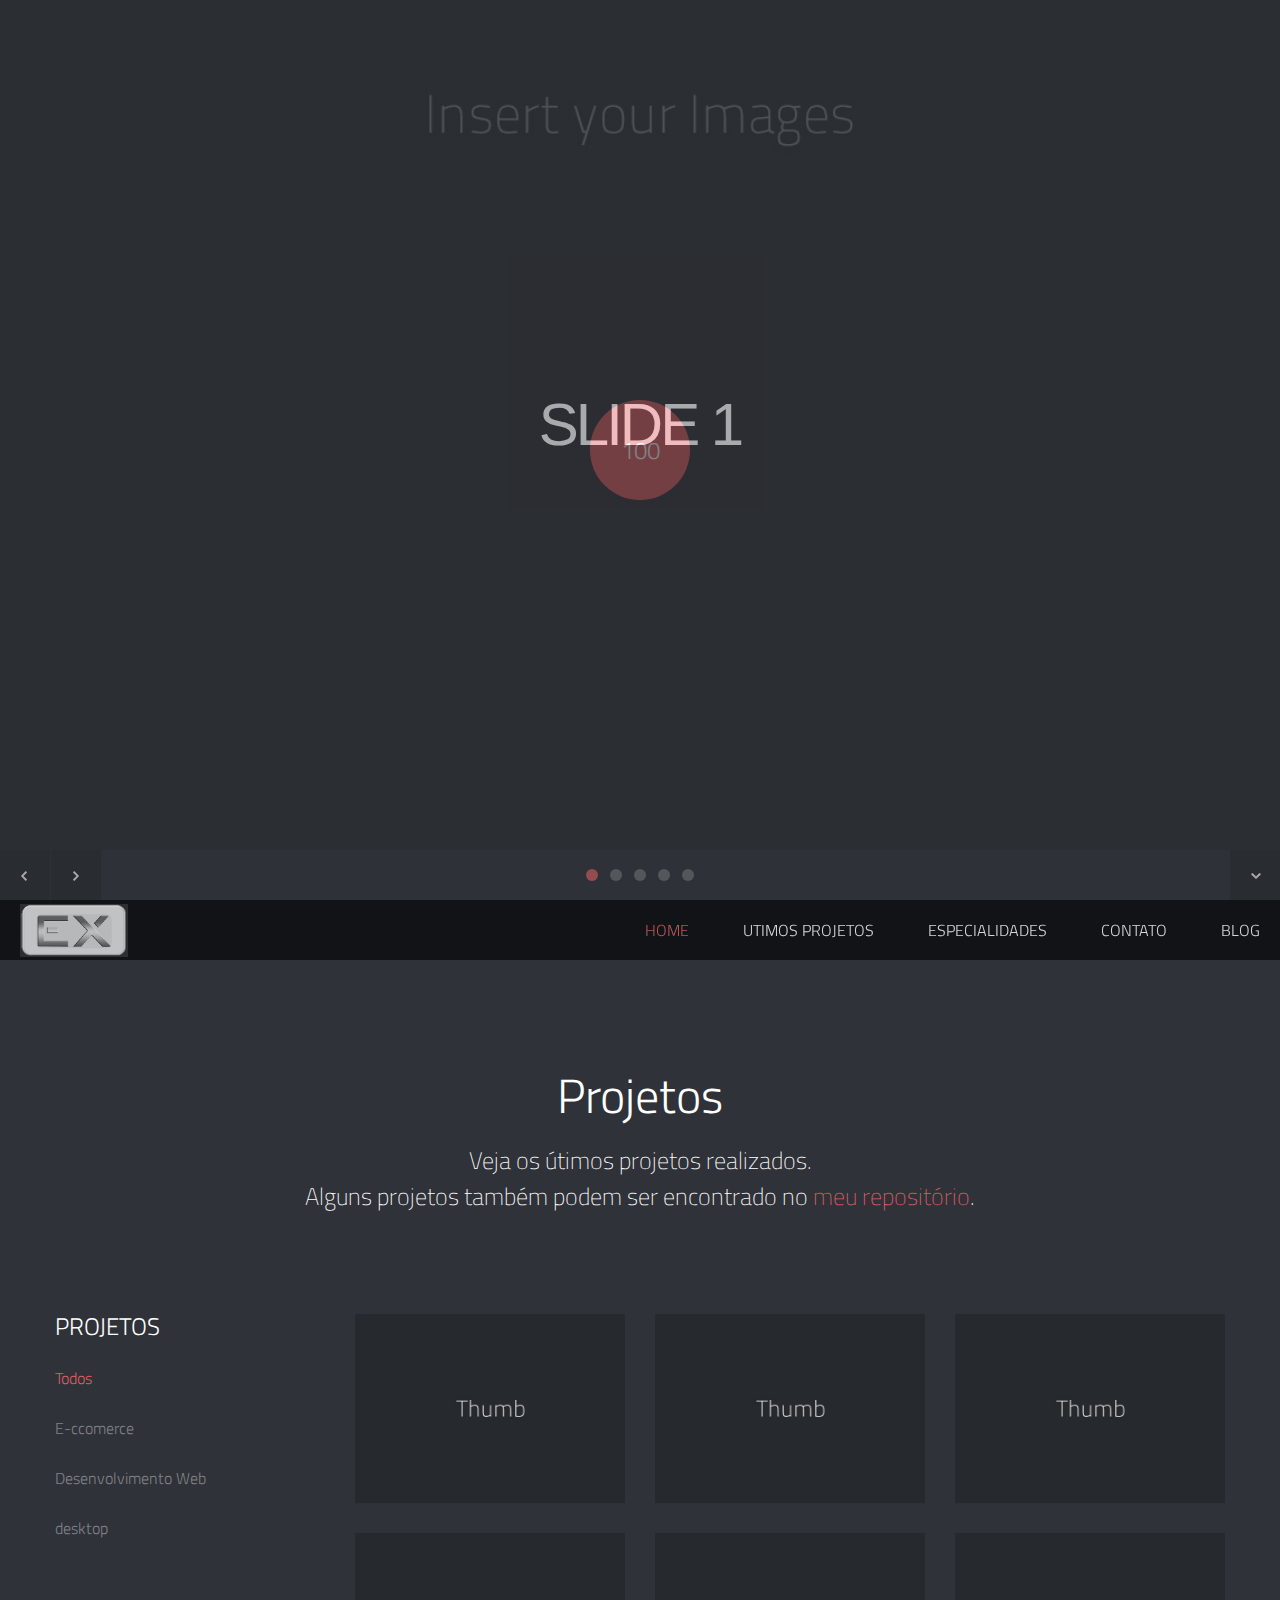
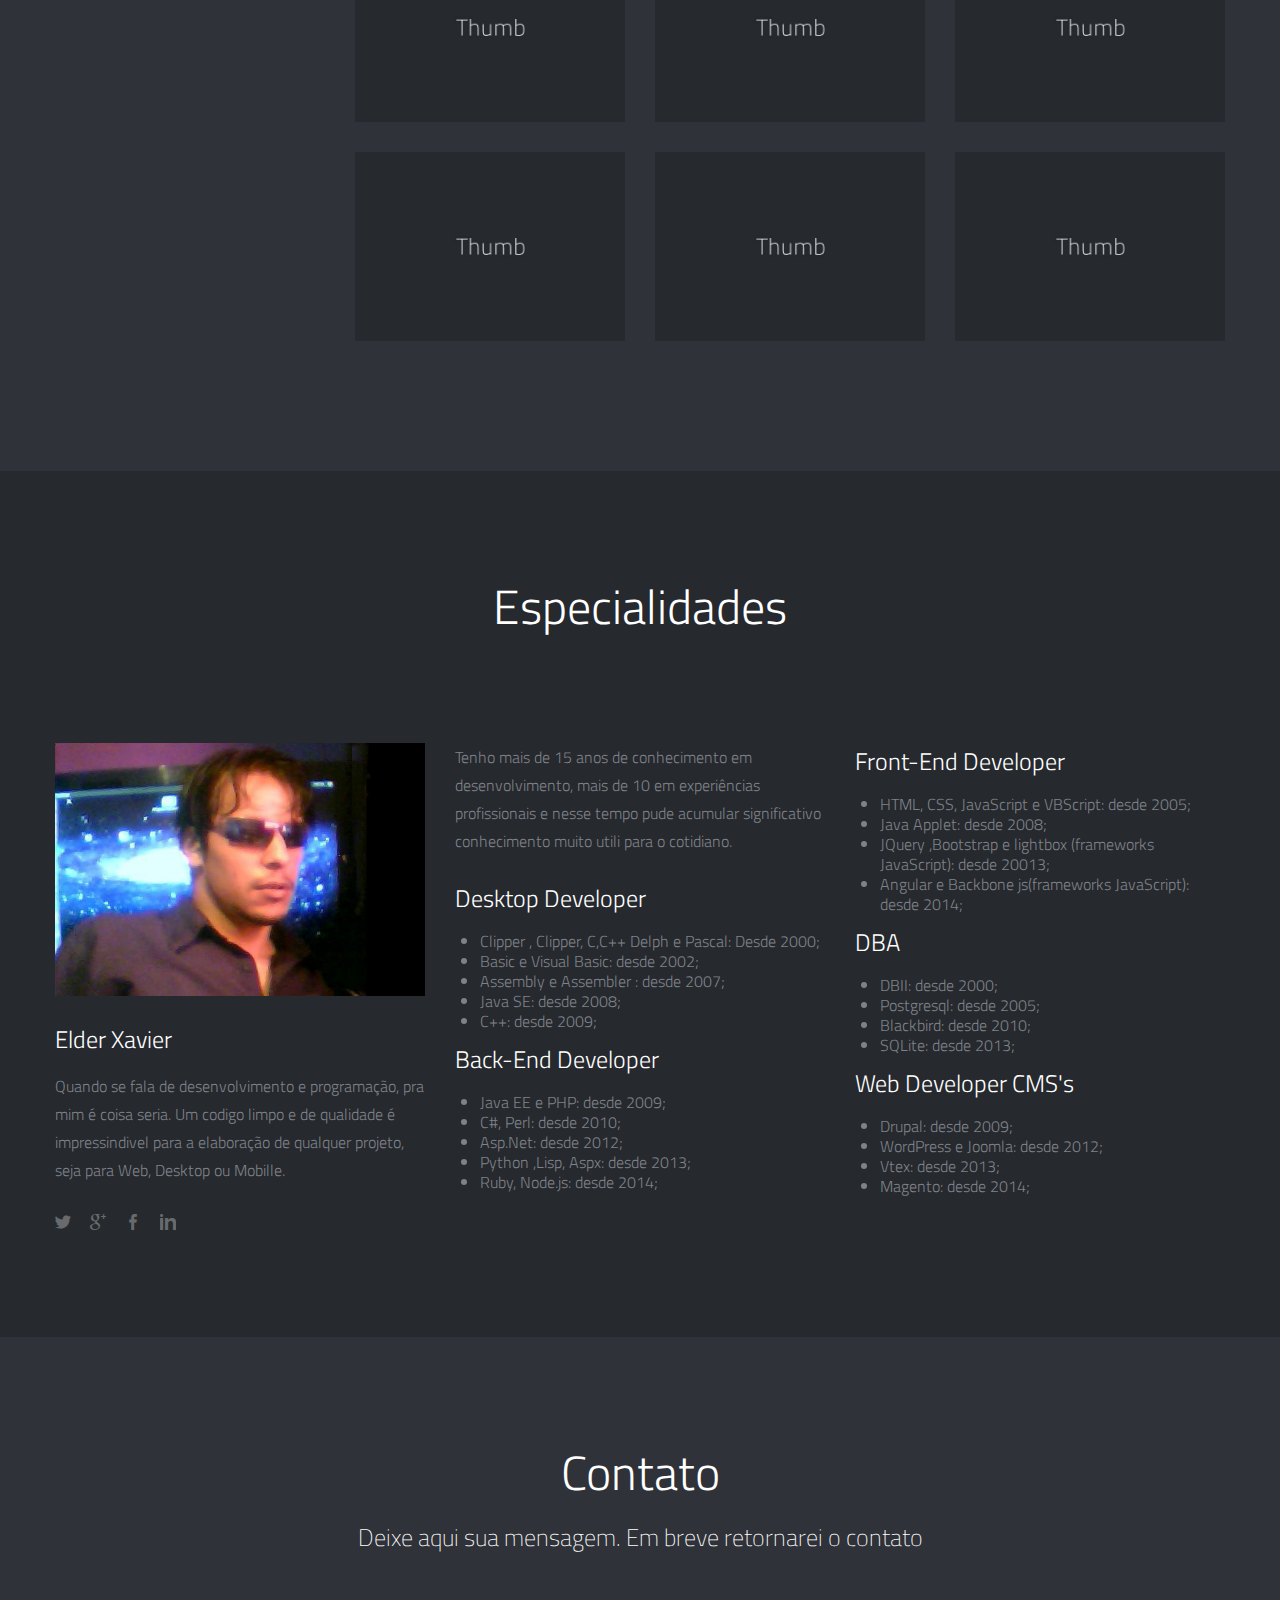
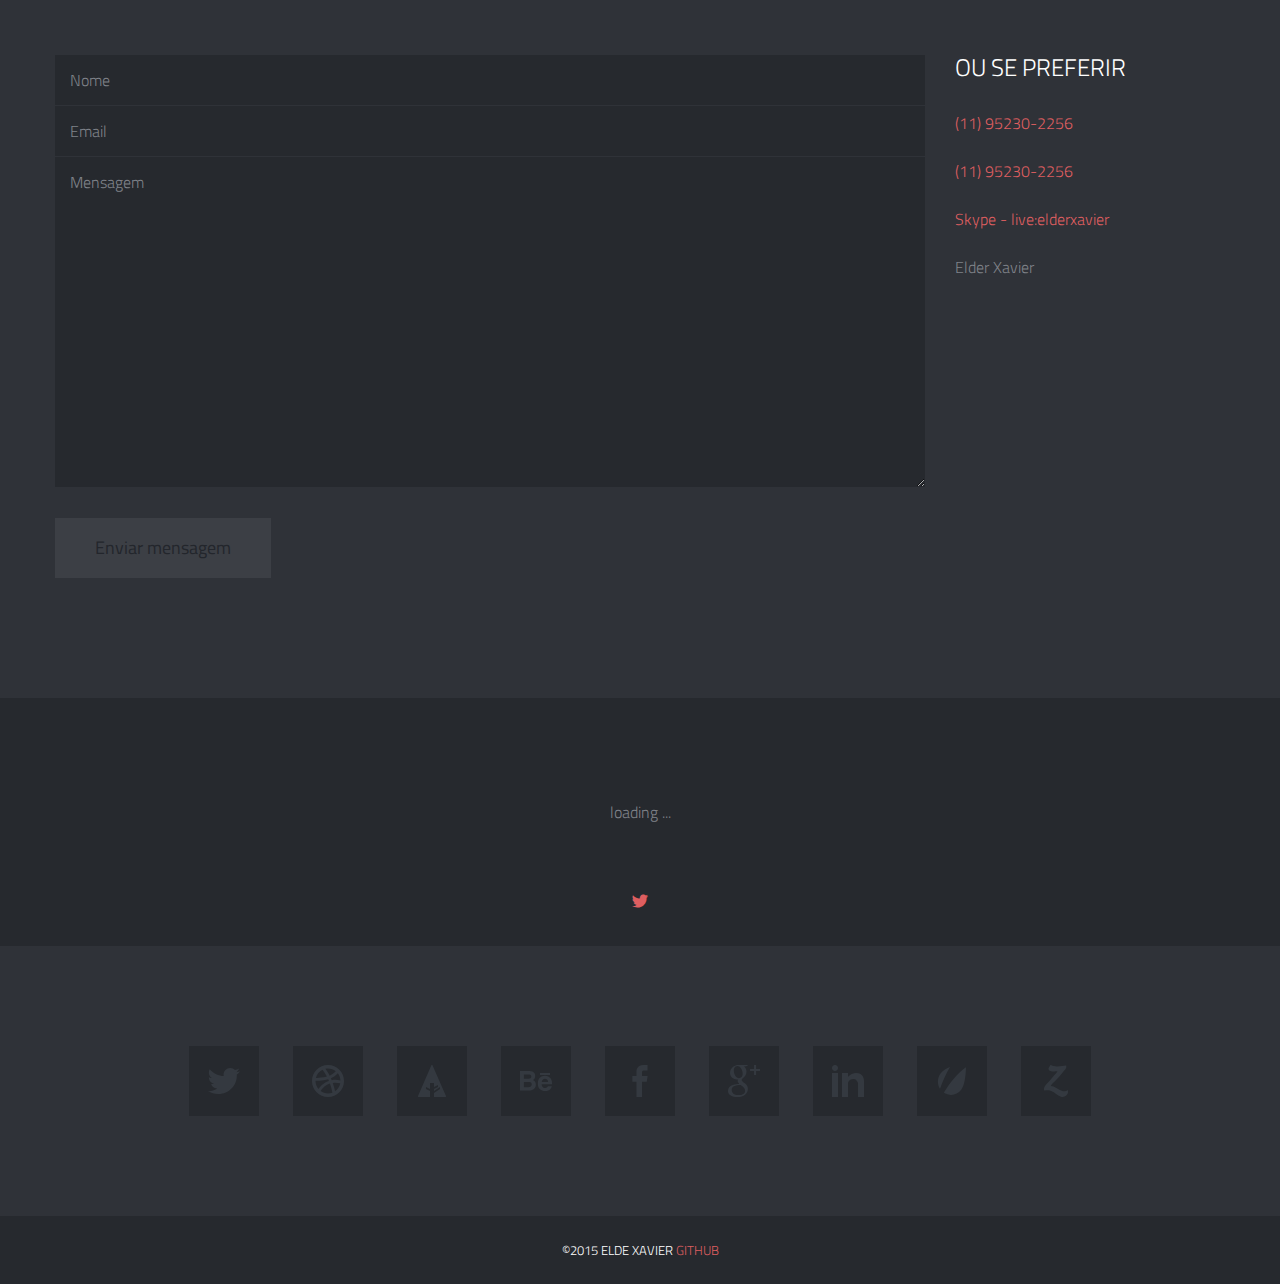
==== commit c817ece9: "atualização" ====
--- a/index.html
+++ b/index.html
@@ -121,7 +121,7 @@
                 <li><a href="#work">Utimos Projetos</a></li>
                 <li><a href="#about">Especialidades</a></li>
                 <li><a href="#contact">Contato</a></li>
-				<li><a href="shortcodes.html" class="external">Shortcodes</a></li>
+				<li><a href="#" class="external">Blog</a></li>
             </ul>
         </nav>
         
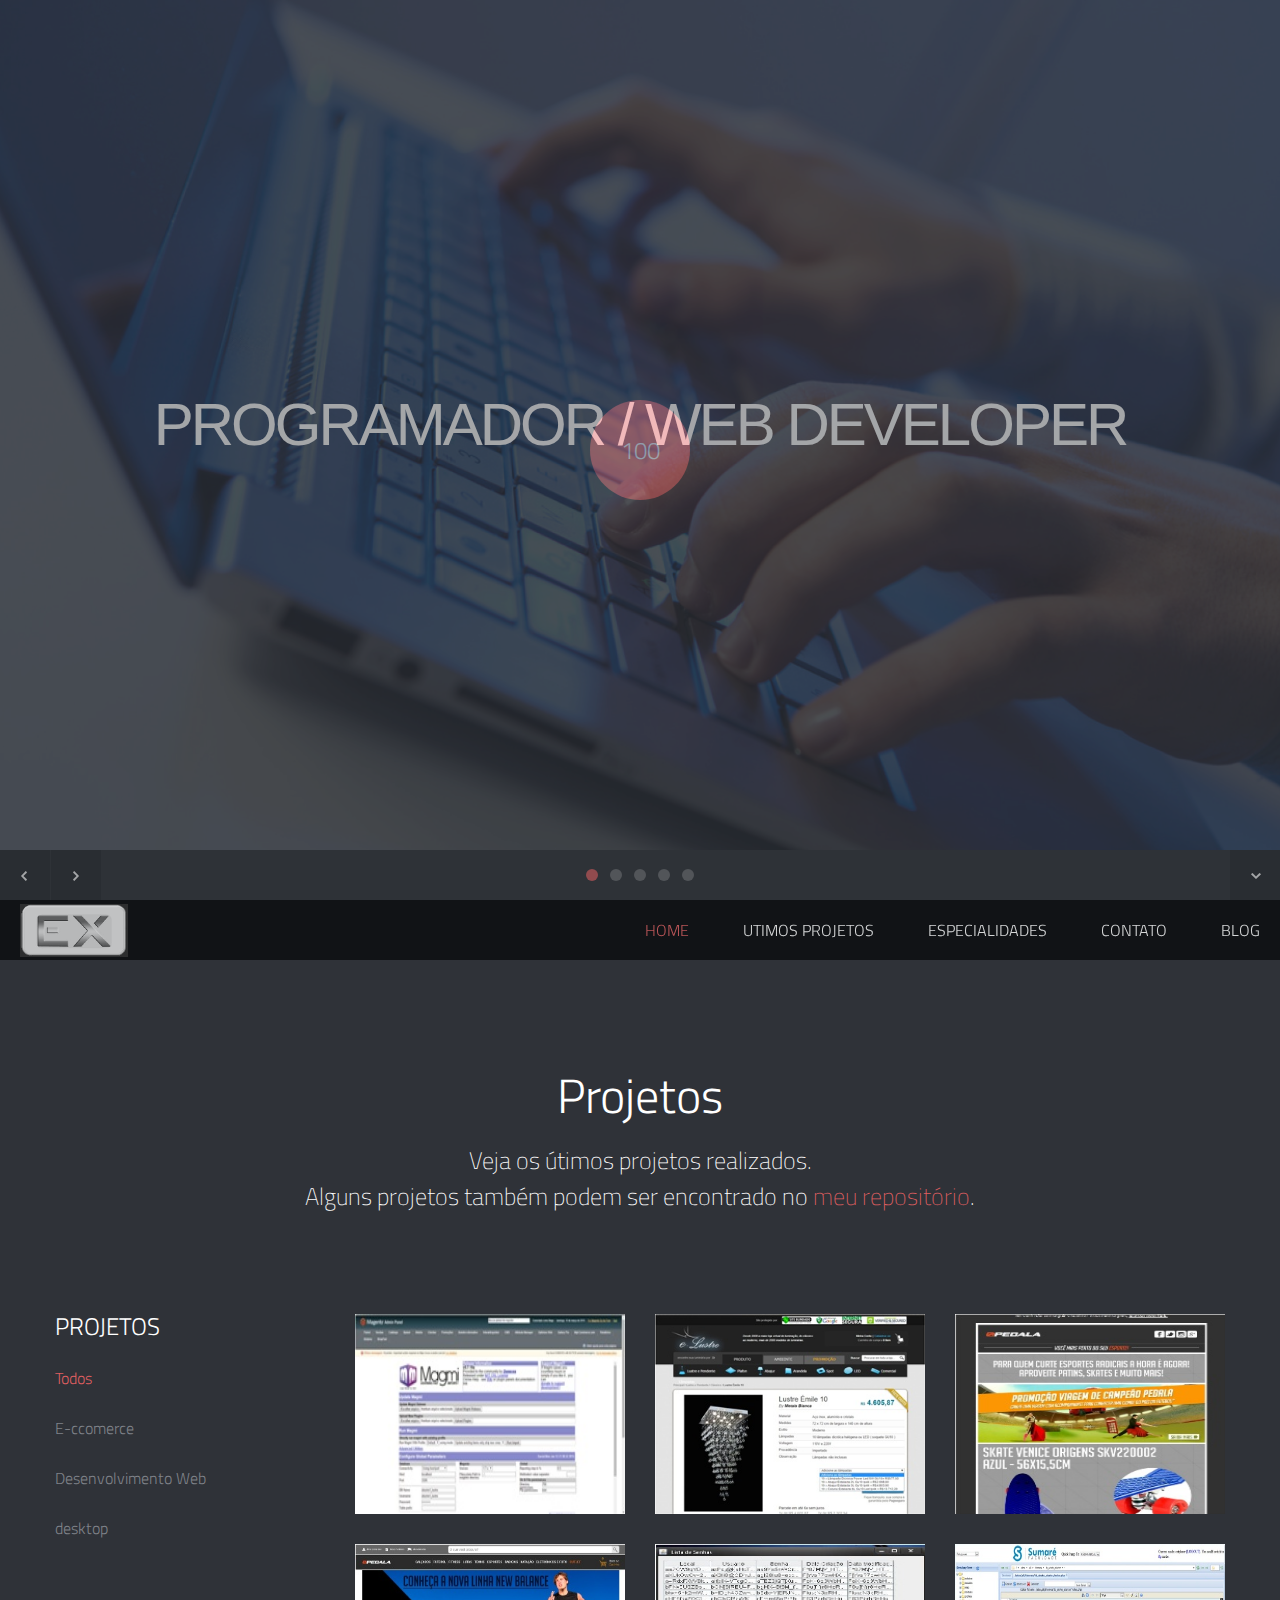
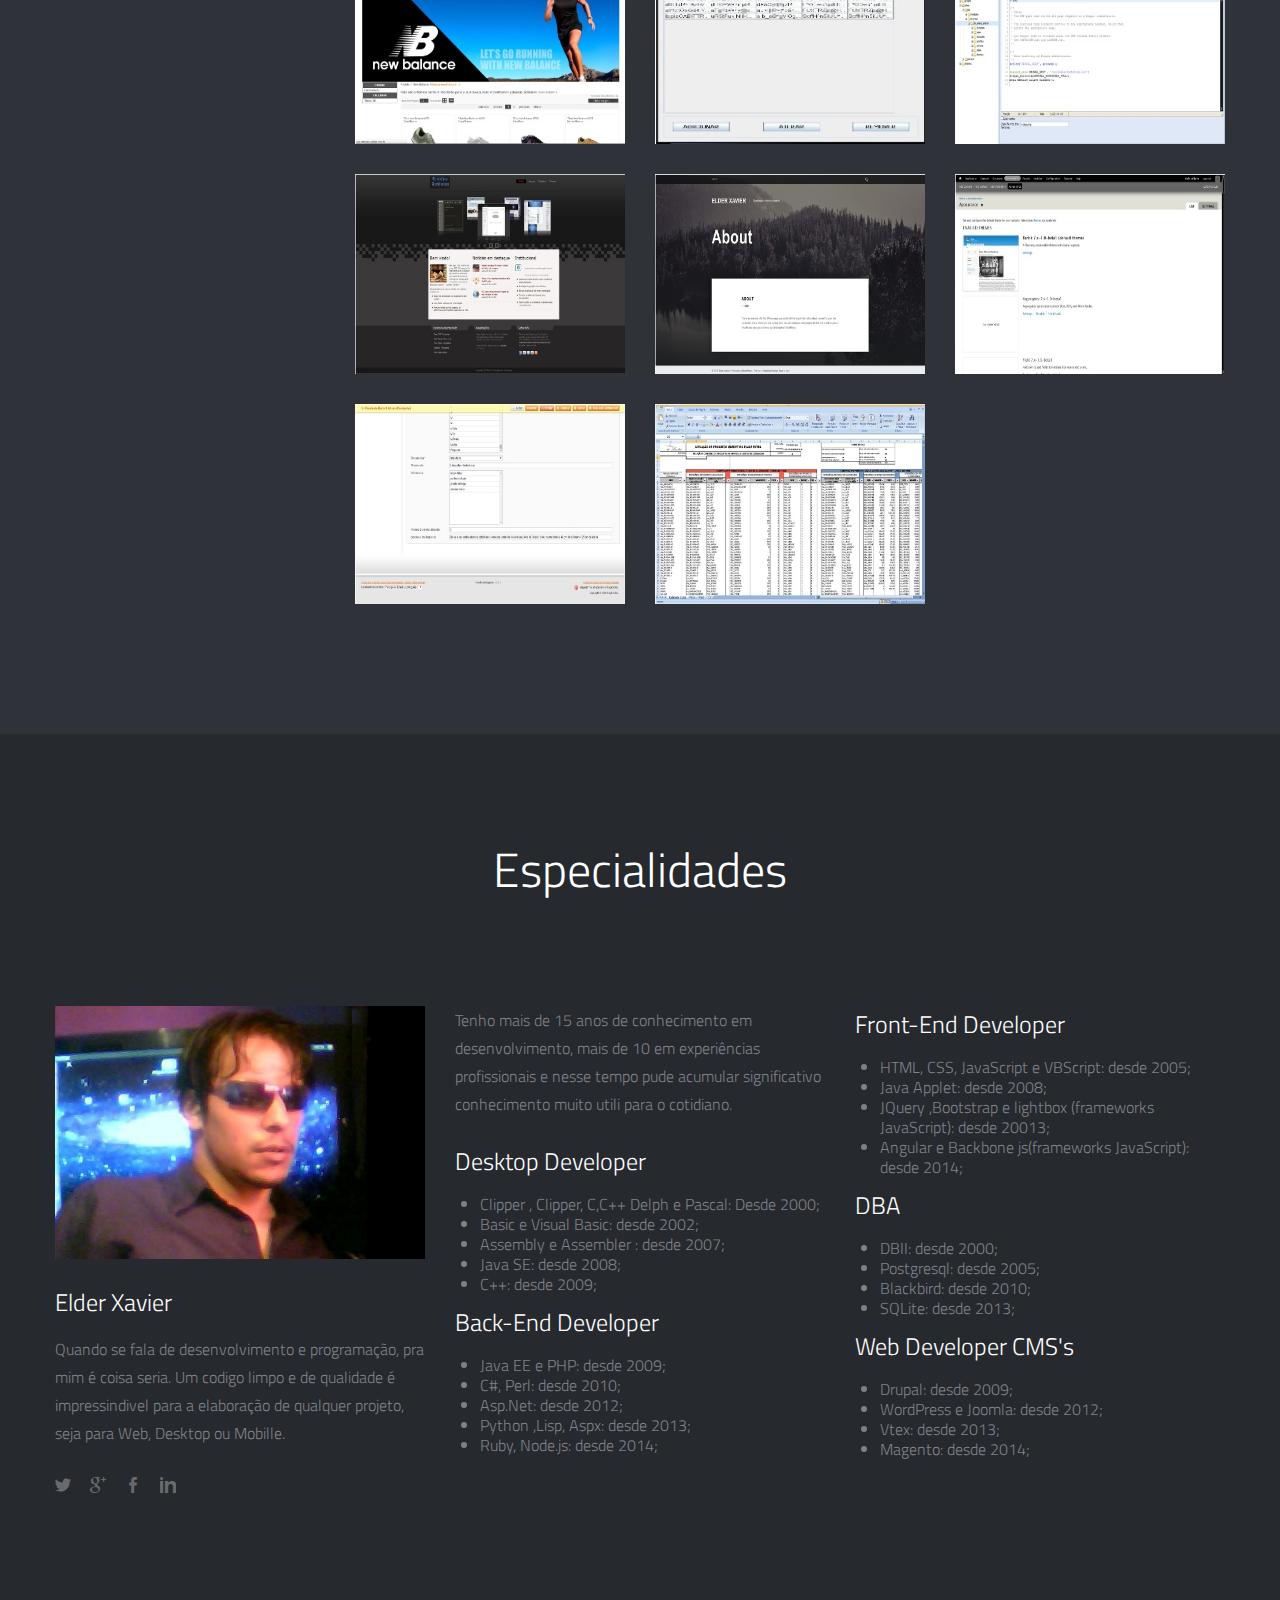
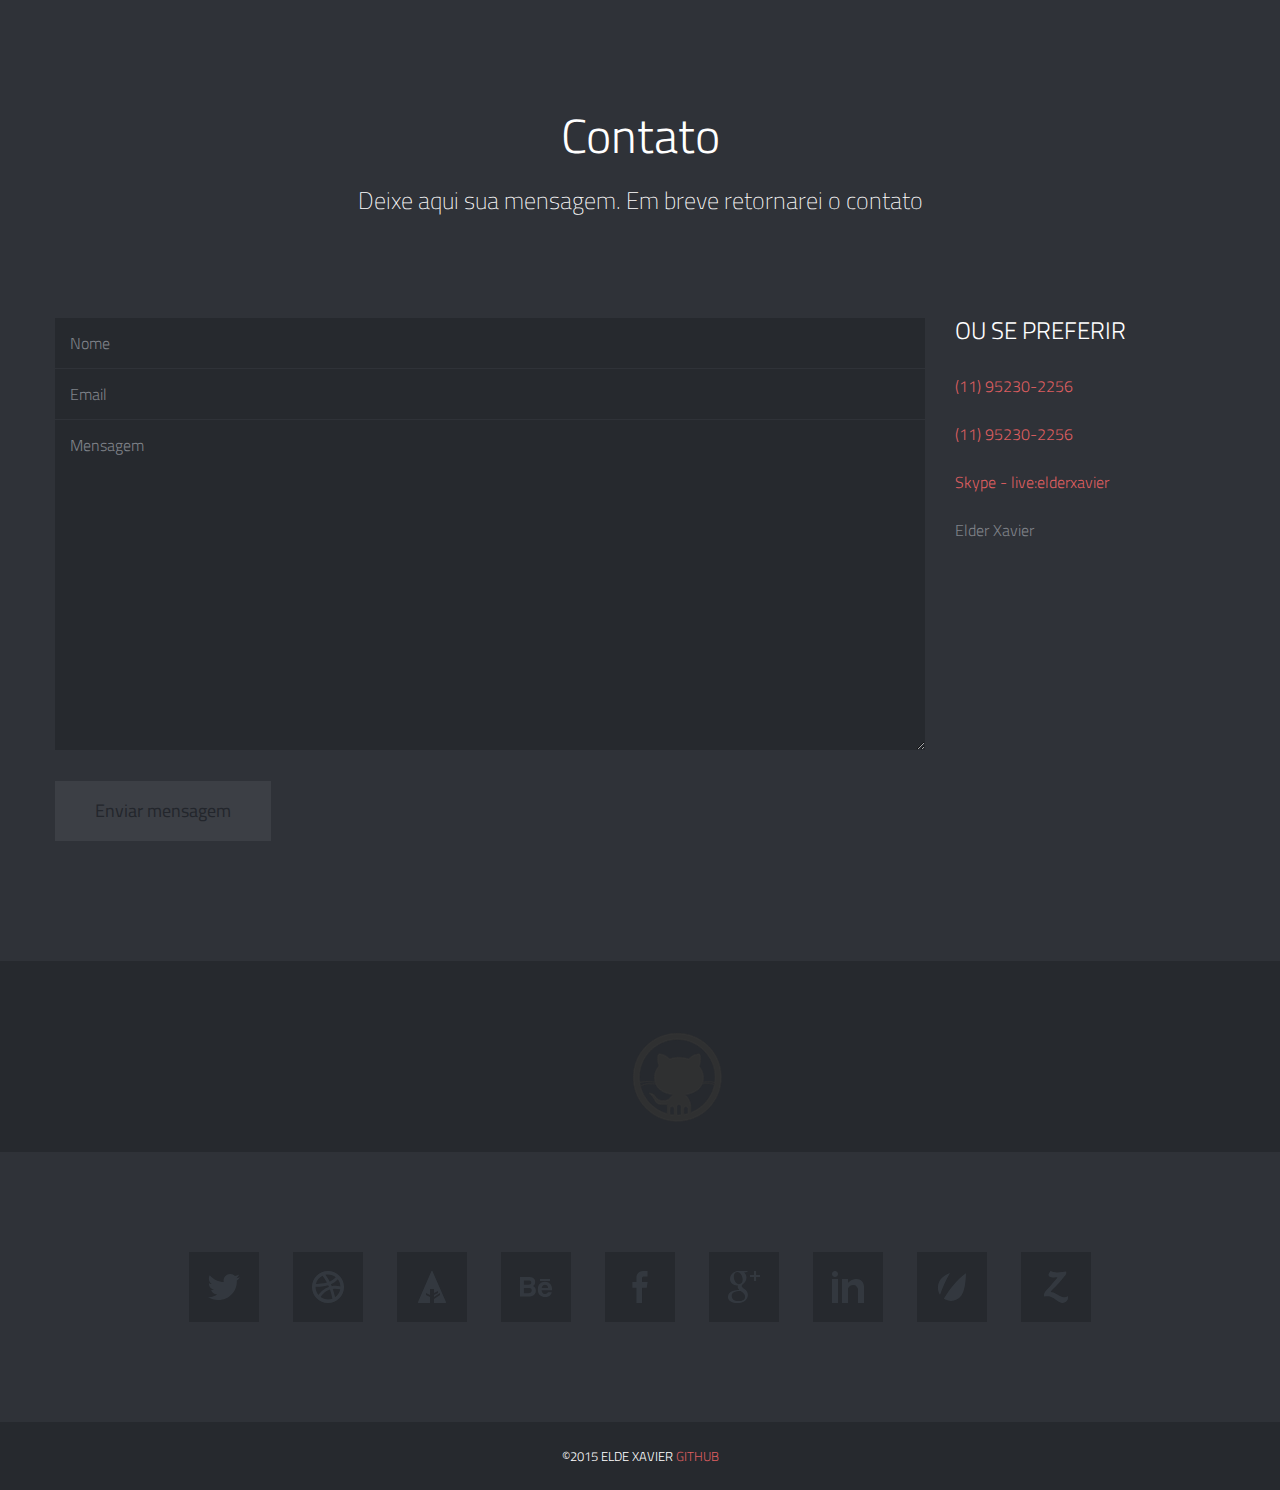
==== commit c71b3b94: "Layout finalizado" ====
--- a/index.html
+++ b/index.html
@@ -168,110 +168,133 @@
 							<!-- Item Project and Filter Name -->
                         	<li class="item-thumbs span3 eccomerce">
                             	<!-- Fancybox - Gallery Enabled - Title - Full Image -->
-                            	<a class="hover-wrap fancybox" data-fancybox-group="gallery" title="The City" href="include/img/work/full/image-01-full.jpg">
-                                	<span class="overlay-img"></span>
-                                    <span class="overlay-img-thumb font-icon-plus"></span>
-                                </a>
-                                <!-- Thumb Image and Description -->
-                                <img src="include/img/work/thumbs/image-01.jpg" alt="Lorem ipsum dolor sit amet, consectetur adipiscing elit. Phasellus quis elementum odio. Curabitur pellentesque, dolor vel pharetra mollis.">
+                            	<a class="hover-wrap fancybox" data-fancybox-group="eccomerce" title="Magmi Admin" href="include/img/work/full/magmi_admin.jpg">
+                                	<span class="overlay-img"></span>
+                                    <span class="overlay-img-thumb font-icon-plus"></span>
+                                </a>
+                                <!-- Thumb Image and Description -->
+                                <img src="include/img/work/thumbs/magmi_admin_thumbs.jpg" alt="Modulo Magento de correção de seguraça e acesso restrito para admiministradores ">
                             </li>
                         	<!-- End Item Project -->
                             
 							<!-- Item Project and Filter Name -->
                         	<li class="item-thumbs span3 eccomerce">
                             	<!-- Fancybox - Gallery Enabled - Title - Full Image -->
-                            	<a class="hover-wrap fancybox" data-fancybox-group="gallery" title="The Office" href="include/img/work/full/image-02-full.jpg">
-                                	<span class="overlay-img"></span>
-                                    <span class="overlay-img-thumb font-icon-plus"></span>
-                                </a>
-                                <!-- Thumb Image and Description -->
-                                <img src="include/img/work/thumbs/image-02.jpg" alt="Lorem ipsum dolor sit amet, consectetur adipiscing elit. Phasellus quis elementum odio. Curabitur pellentesque, dolor vel pharetra mollis.">
+                            	<a class="hover-wrap fancybox" data-fancybox-group="eccomerce" title="Venda Personalizada" href="include/img/work/full/venda_associada_produto.jpg">
+                                	<span class="overlay-img"></span>
+                                    <span class="overlay-img-thumb font-icon-plus"></span>
+                                </a>
+                                <!-- Thumb Image and Description -->
+                                <img src="include/img/work/thumbs/venda_associada_produto_thumbs.jpg" alt="Modulo Magento para venda associada personalizada de produto. Neste modulo foi é opcional o acressim de produtos complementares ao produto escolhido.">
                             </li>
                         	<!-- End Item Project -->
                             
 							<!-- Item Project and Filter Name -->
+                        	<li class="item-thumbs span3 eccomerce">
+                            	<!-- Fancybox - Gallery Enabled - Title - Full Image -->
+                            	<a class="hover-wrap fancybox" data-fancybox-group="eccomerce" title="Email Marketing" href="include/img/work/full/news_vtex.jpg">
+                                	<span class="overlay-img"></span>
+                                    <span class="overlay-img-thumb font-icon-plus"></span>
+                                </a>
+                                <!-- Thumb Image and Description -->
+                                <img src="include/img/work/thumbs/news_vtex_thumbs.jpg" alt="Aplicação em PHP para disparo programado de e-mail marketing para plataforma Vtex.">
+                            </li>
+                        	<!-- End Item Project -->
+							
+							<!-- Item Project and Filter Name -->
+                        	<li class="item-thumbs span3 eccomerce">
+                            	<!-- Fancybox - Gallery Enabled - Title - Full Image -->
+                            	<a class="hover-wrap fancybox" data-fancybox-group="eccomerce" title="Hot Pages - Vtex" href="include/img/work/full/vtex_hotpage.jpg">
+                                	<span class="overlay-img"></span>
+                                    <span class="overlay-img-thumb font-icon-plus"></span>
+                                </a>
+                                <!-- Thumb Image and Description -->
+                                <img src="include/img/work/thumbs/vtex_hotpage_thumbs.jpg" alt="Criação de templates e hot pages para campanhas, parceiros e institucional para plataforma Vtex.">
+                            </li>
+                        	<!-- End Item Project -->
+							
+							<!-- Item Project and Filter Name -->
+                        	<li class="item-thumbs span3 desktop">
+                            	<!-- Fancybox - Gallery Enabled - Title - Full Image -->
+                            	<a class="hover-wrap fancybox" data-fancybox-group="desktop" title="Gerenciador de Senhas" href="include/img/work/full/guarda_senha_java.jpg">
+                                	<span class="overlay-img"></span>
+                                    <span class="overlay-img-thumb font-icon-plus"></span>
+                                </a>
+                                <!-- Thumb Image and Description -->
+                                <img src="include/img/work/thumbs/guarda_senha_java_thumbs.jpg" alt="Guarda senhas e codifica com 3 chaves de 256 bytes com metrica e encodin personalizaveis. O arquivo salva o usuario, senha e local de uso como um arquivo de texto 393216 bytes decodificada apenas pela aplicação.">
+                            </li>
+                        	<!-- End Item Project -->
+							
+							
+							<!-- Item Project and Filter Name -->
                         	<li class="item-thumbs span3 web">
                             	<!-- Fancybox - Gallery Enabled - Title - Full Image -->
-                            	<a class="hover-wrap fancybox" data-fancybox-group="gallery" title="The Mountains" href="include/img/work/full/image-03-full.jpg">
-                                	<span class="overlay-img"></span>
-                                    <span class="overlay-img-thumb font-icon-plus"></span>
-                                </a>
-                                <!-- Thumb Image and Description -->
-                                <img src="include/img/work/thumbs/image-03.jpg" alt="Lorem ipsum dolor sit amet, consectetur adipiscing elit. Phasellus quis elementum odio. Curabitur pellentesque, dolor vel pharetra mollis.">
+                            	<a class="hover-wrap fancybox" data-fancybox-group="web" title="Extplore Developer" href="include/img/work/full/extplore_developer.jpg">
+                                	<span class="overlay-img"></span>
+                                    <span class="overlay-img-thumb font-icon-plus"></span>
+                                </a>
+                                <!-- Thumb Image and Description -->
+                                <img src="include/img/work/thumbs/extplore_developer_thumbs.jpg" alt="Extplore adaptado para qualquer aplicação web com plugin Edita_area e Genshi adaptado para várias linguágens de progração e um plugin proprietário auto-complete code.">
                             </li>
                         	<!-- End Item Project -->
                             
 							<!-- Item Project and Filter Name -->
+                        	<li class="item-thumbs span3 web">
+                            	<!-- Fancybox - Gallery Enabled - Title - Full Image -->
+                            	<a class="hover-wrap fancybox" data-fancybox-group="gallery" title="Site Institucional" href="include/img/work/full/sitehtml.jpg">
+                                	<span class="overlay-img"></span>
+                                    <span class="overlay-img-thumb font-icon-plus"></span>
+                                </a>
+                                <!-- Thumb Image and Description -->
+                                <img src="include/img/work/thumbs/sitehtml_thumbs.jpg" alt="Site institucional para publicação de material acadêmico desenvolvido em PHP e HTML5.">
+                            </li>
+                        	<!-- End Item Project -->
+							<li class="item-thumbs span3 web">
+                            	<!-- Fancybox - Gallery Enabled - Title - Full Image -->
+                            	<a class="hover-wrap fancybox" data-fancybox-group="web" title="WordPress" href="include/img/work/full/wordpress_theme.jpg">
+                                	<span class="overlay-img"></span>
+                                    <span class="overlay-img-thumb font-icon-plus"></span>
+                                </a>
+                                <!-- Thumb Image and Description -->
+                                <img src="include/img/work/thumbs/wordpress_theme_thumbs.jpg" alt="Instalação e personalização de tema para WordPress.">
+                            </li>                           
+							
+                        	<!-- End Item Project -->
+                            <li class="item-thumbs span3 web">
+                            	<!-- Fancybox - Gallery Enabled - Title - Full Image -->
+                            	<a class="hover-wrap fancybox" data-fancybox-group="web" title="Drupal" href="include/img/work/full/drupal_theme.jpg">
+                                	<span class="overlay-img"></span>
+                                    <span class="overlay-img-thumb font-icon-plus"></span>
+                                </a>
+                                <!-- Thumb Image and Description -->
+                                <img src="include/img/work/thumbs/drupal_theme_thumbs.jpg" alt="Instalação e personalização de tema para Drupal.">
+                            </li>
+							
+							
+							<!-- Item Project and Filter Name -->
+                        	<li class="item-thumbs span3 eccomerce">
+                            	<!-- Fancybox - Gallery Enabled - Title - Full Image -->
+                            	<a class="hover-wrap fancybox" data-fancybox-group="gallery" title="Atualização Automática de Atributo" href="include/img/work/full/auto_attribute_products.jpg">
+                                	<span class="overlay-img"></span>
+                                    <span class="overlay-img-thumb font-icon-plus"></span>
+                                </a>
+                                <!-- Thumb Image and Description -->
+                                <img src="include/img/work/thumbs/auto_attribute_products_thumbs.jpg" alt="Modulo para atualização automática de atributos para anúncios em Marketplaces">
+                            </li>
+                        	<!-- End Item Project -->   
+
+							<!-- Item Project and Filter Name -->
                         	<li class="item-thumbs span3 desktop">
-                            	<!-- Fancybox Media - Gallery Enabled - Title - Link to desktop -->
-                            	<a class="hover-wrap fancybox-media" data-fancybox-group="desktop" title="desktop Content From Vimeo" href="http://vimeo.com/51460511">
-                                	<span class="overlay-img"></span>
-                                    <span class="overlay-img-thumb font-icon-plus"></span>
-                                </a>
-                                <!-- Thumb Image and Description -->
-                                <img src="include/img/work/thumbs/image-08.jpg" alt="desktop">
-                            </li>
-                        	<!-- End Item Project -->
-                            
-							<!-- Item Project and Filter Name -->
-                        	<li class="item-thumbs span3 web">
-                            	<!-- Fancybox - Gallery Enabled - Title - Full Image -->
-                            	<a class="hover-wrap fancybox" data-fancybox-group="gallery" title="The Sea" href="include/img/work/full/image-04-full.jpg">
-                                	<span class="overlay-img"></span>
-                                    <span class="overlay-img-thumb font-icon-plus"></span>
-                                </a>
-                                <!-- Thumb Image and Description -->
-                                <img src="include/img/work/thumbs/image-04.jpg" alt="Lorem ipsum dolor sit amet, consectetur adipiscing elit. Phasellus quis elementum odio. Curabitur pellentesque, dolor vel pharetra mollis.">
-                            </li>
-                        	<!-- End Item Project -->
-                            
-							<!-- Item Project and Filter Name -->
-                        	<li class="item-thumbs span3 web">
-                            	<!-- Fancybox - Gallery Enabled - Title - Full Image -->
-                            	<a class="hover-wrap fancybox" data-fancybox-group="gallery" title="Clouds" href="include/img/work/full/image-05-full.jpg">
-                                	<span class="overlay-img"></span>
-                                    <span class="overlay-img-thumb font-icon-plus"></span>
-                                </a>
-                                <!-- Thumb Image and Description -->
-                                <img src="include/img/work/thumbs/image-05.jpg" alt="Lorem ipsum dolor sit amet, consectetur adipiscing elit. Phasellus quis elementum odio. Curabitur pellentesque, dolor vel pharetra mollis.">
-                            </li>
-                        	<!-- End Item Project -->
-                            
-							<!-- Item Project and Filter Name -->
-                        	<li class="item-thumbs span3 desktop">
-                            	<!-- Fancybox Media - Gallery Enabled - Title - Link to desktop -->
-                            	<a class="hover-wrap fancybox-media" data-fancybox-group="desktop" title="Video Content From Vimeo" href="http://vimeo.com/50834315">
-                                	<span class="overlay-img"></span>
-                                    <span class="overlay-img-thumb font-icon-plus"></span>
-                                </a>
-                                <!-- Thumb Image and Description -->
-                                <img src="include/img/work/thumbs/image-09.jpg" alt="Video">
-                            </li>
-                        	<!-- End Item Project -->
-                            
-							<!-- Item Project and Filter Name -->
-                        	<li class="item-thumbs span3 eccomerce">
-                            	<!-- Fancybox - Gallery Enabled - Title - Full Image -->
-                            	<a class="hover-wrap fancybox" data-fancybox-group="gallery" title="The Dark" href="include/img/work/full/image-06-full.jpg">
-                                	<span class="overlay-img"></span>
-                                    <span class="overlay-img-thumb font-icon-plus"></span>
-                                </a>
-                                <!-- Thumb Image and Description -->
-                                <img src="include/img/work/thumbs/image-06.jpg" alt="Lorem ipsum dolor sit amet, consectetur adipiscing elit. Phasellus quis elementum odio. Curabitur pellentesque, dolor vel pharetra mollis.">
-                            </li>
-                        	<!-- End Item Project -->
-                            
-							<!-- Item Project and Filter Name -->
-                        	<li class="item-thumbs span3 eccomerce">
-                            	<!-- Fancybox - Gallery Enabled - Title - Full Image -->
-                            	<a class="hover-wrap fancybox" data-fancybox-group="gallery" title="The Beach" href="include/img/work/full/image-07-full.jpg">
-                                	<span class="overlay-img"></span>
-                                    <span class="overlay-img-thumb font-icon-plus"></span>
-                                </a>
-                                <!-- Thumb Image and Description -->
-                                <img src="include/img/work/thumbs/image-07.jpg" alt="Lorem ipsum dolor sit amet, consectetur adipiscing elit. Phasellus quis elementum odio. Curabitur pellentesque, dolor vel pharetra mollis.">
-                            </li>
-                        	<!-- End Item Project -->
+                            	<!-- Fancybox - Gallery Enabled - Title - Full Image -->
+                            	<a class="hover-wrap fancybox" data-fancybox-group="desktop" title="Relatório de Situação de Produtos - Marktplaces" href="include/img/work/full/vba_comparativo.jpg">
+                                	<span class="overlay-img"></span>
+                                    <span class="overlay-img-thumb font-icon-plus"></span>
+                                </a>
+                                <!-- Thumb Image and Description -->
+                                <img src="include/img/work/thumbs/vba_comparativo_thumbs.jpg" alt="Aplicação desenvolvida em vba para analise de situação de produtos comparando a base de dados local com a base de dados da B2W, Extra.com, Walmart e Mercado Livre.">
+                            </li>
+                        	<!-- End Item Project -->
+							
                         </ul>
                     </section>
                     
@@ -458,22 +481,21 @@
 </div>
 <!-- End Contact Section -->
 
-<!-- Twitter Feed -->
-<div id="twitter-feed" class="page-alternate">
+
+<!-- Github feed -->
+<div id="github-feed" class="page-alternate">
 	<div class="container">
     	<div class="row">
             <div class="span12">
                 <div class="follow">
-                    <a href="https://twitter.com/Bluxart" title="Follow Me on Twitter" target="_blank"><i class="font-icon-social-twitter"></i></a>
-                </div>
-                    
-                <div id="ticker" class="query"> 
-                </div>
-            </div>
-        </div>
-    </div>
-</div>
-<!-- End Twitter Feed -->
+                    <a href="https://github.com/elderxavier" title="Veja os meus repositorios no Github" target="_blank"><li id="img-github"></li></a>
+                </div>                    
+                
+            </div>
+        </div>
+    </div>
+</div>
+<!-- End Github feed -->
 
 <!-- Socialize -->
 <div id="social-area" class="page">
@@ -482,15 +504,15 @@
             <div class="span12">
                 <nav id="social">
                     <ul>
-                        <li><a href="https://twitter.com/Bluxart" title="Follow Me on Twitter" target="_blank"><span class="font-icon-social-twitter"></span></a></li>
-                        <li><a href="http://dribbble.com/Bluxart" title="Follow Me on Dribbble" target="_blank"><span class="font-icon-social-dribbble"></span></a></li>
-                        <li><a href="http://forrst.com/people/Bluxart" title="Follow Me on Forrst" target="_blank"><span class="font-icon-social-forrst"></span></a></li>
-                        <li><a href="http://www.behance.net/alessioatzeni" title="Follow Me on Behance" target="_blank"><span class="font-icon-social-behance"></span></a></li>
-                        <li><a href="https://www.facebook.com/Bluxart" title="Follow Me on Facebook" target="_blank"><span class="font-icon-social-facebook"></span></a></li>
-                        <li><a href="https://plus.google.com/105500420878314068694" title="Follow Me on Google Plus" target="_blank"><span class="font-icon-social-google-plus"></span></a></li>
-                        <li><a href="http://www.linkedin.com/in/alessioatzeni" title="Follow Me on LinkedIn" target="_blank"><span class="font-icon-social-linkedin"></span></a></li>
-                        <li><a href="http://themeforest.net/user/Bluxart" title="Follow Me on ThemeForest" target="_blank"><span class="font-icon-social-envato"></span></a></li>
-                        <li><a href="http://zerply.com/Bluxart/public" title="Follow Me on Zerply" target="_blank"><span class="font-icon-social-zerply"></span></a></li>
+                        <li><a href="#" title="Follow Me on Twitter" target="_blank"><span class="font-icon-social-twitter"></span></a></li>
+                        <li><a href="#" title="Follow Me on Dribbble" target="_blank"><span class="font-icon-social-dribbble"></span></a></li>
+                        <li><a href="#" title="Follow Me on Forrst" target="_blank"><span class="font-icon-social-forrst"></span></a></li>
+                        <li><a href="#" title="Follow Me on Behance" target="_blank"><span class="font-icon-social-behance"></span></a></li>
+                        <li><a href="#" title="Follow Me on Facebook" target="_blank"><span class="font-icon-social-facebook"></span></a></li>
+                        <li><a href="#" title="Follow Me on Google Plus" target="_blank"><span class="font-icon-social-google-plus"></span></a></li>
+                        <li><a href="#" title="Follow Me on LinkedIn" target="_blank"><span class="font-icon-social-linkedin"></span></a></li>
+                        <li><a href="#" title="Follow Me on ThemeForest" target="_blank"><span class="font-icon-social-envato"></span></a></li>
+                        <li><a href="#" title="Follow Me on Zerply" target="_blank"><span class="font-icon-social-zerply"></span></a></li>
                     </ul>
                 </nav>
             </div>
--- a/include/css/main.css
+++ b/include/css/main.css
@@ -713,7 +713,8 @@
 }
 
 .item-thumbs a + img {
-	width: 100%;	
+	width: 100%;
+	height:200px;
 }
 
 .item-thumbs .hover-wrap {
@@ -991,21 +992,41 @@
 
 
 /* ==================================================
-   Twitter Feed
-================================================== */
-
-#twitter-feed {
+   Github Feed
+================================================== */
+
+#github-feed {
 	padding: 100px 0 90px;
 	text-align: center;	
 }
 
-#twitter-feed .follow {
+#github-feed .follow {
 	position: absolute;
 	bottom: 30px;
 	left: 50%;
 	margin-left: -8px;
 	font-size: 16px;	
 }
+#img-github{
+	text-decoration: none;
+	list-style: outside none none;
+	background: url(../img/supersized/github.png) no-repeat scroll 0 0 transparent;
+	width:90px;
+	height:90px;
+	transition: all 400ms ease-out 0s;
+	transform: rotateY(0deg);
+	opacity: 0.75;
+}
+#img-github:hover {
+	transition: all 800ms ease-out 0s;
+	transform: rotateY(360deg);
+	background: url(../img/supersized/github.png) no-repeat scroll 0 0 #DE5E60;
+	color:#DE5E60;
+	text-decoration: none;
+	cursor: pointer;
+	opacity: 1.5;
+}
+
 
 #ticker .tweet_list {
 	margin: 0;
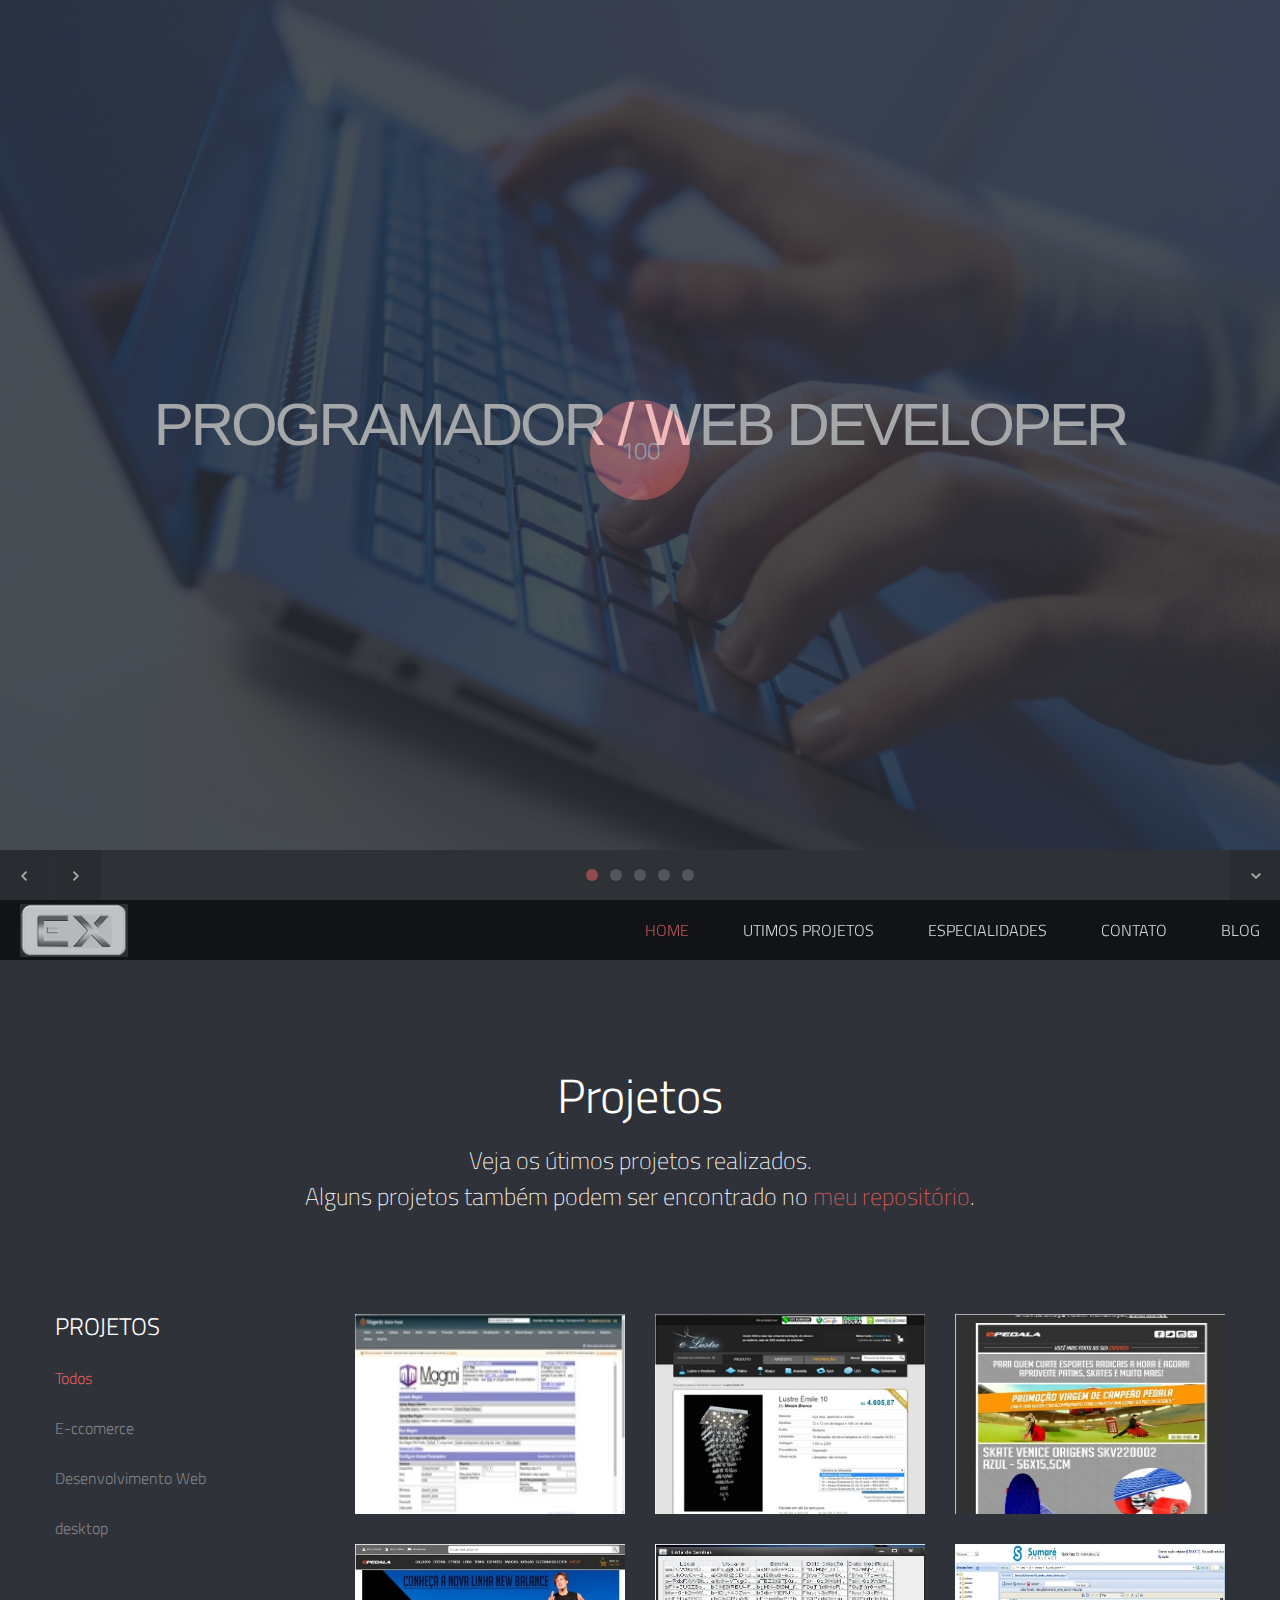
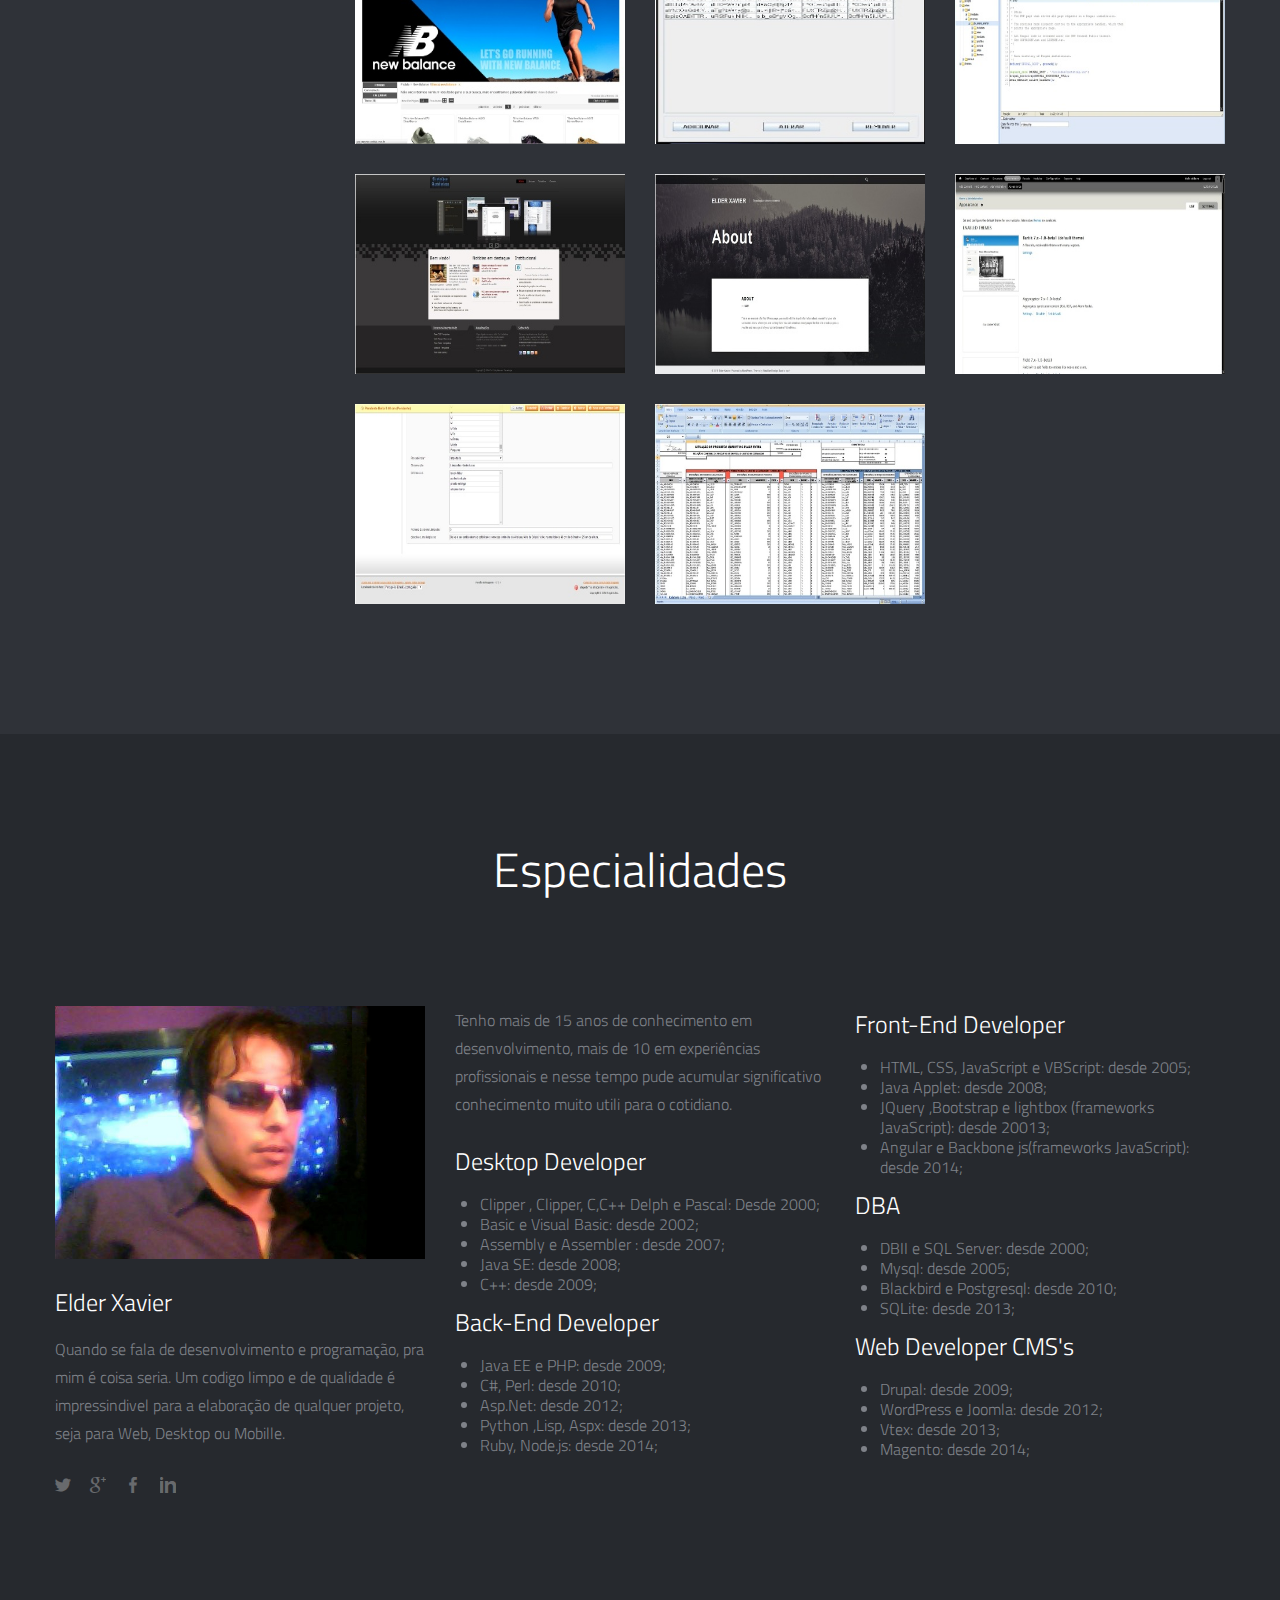
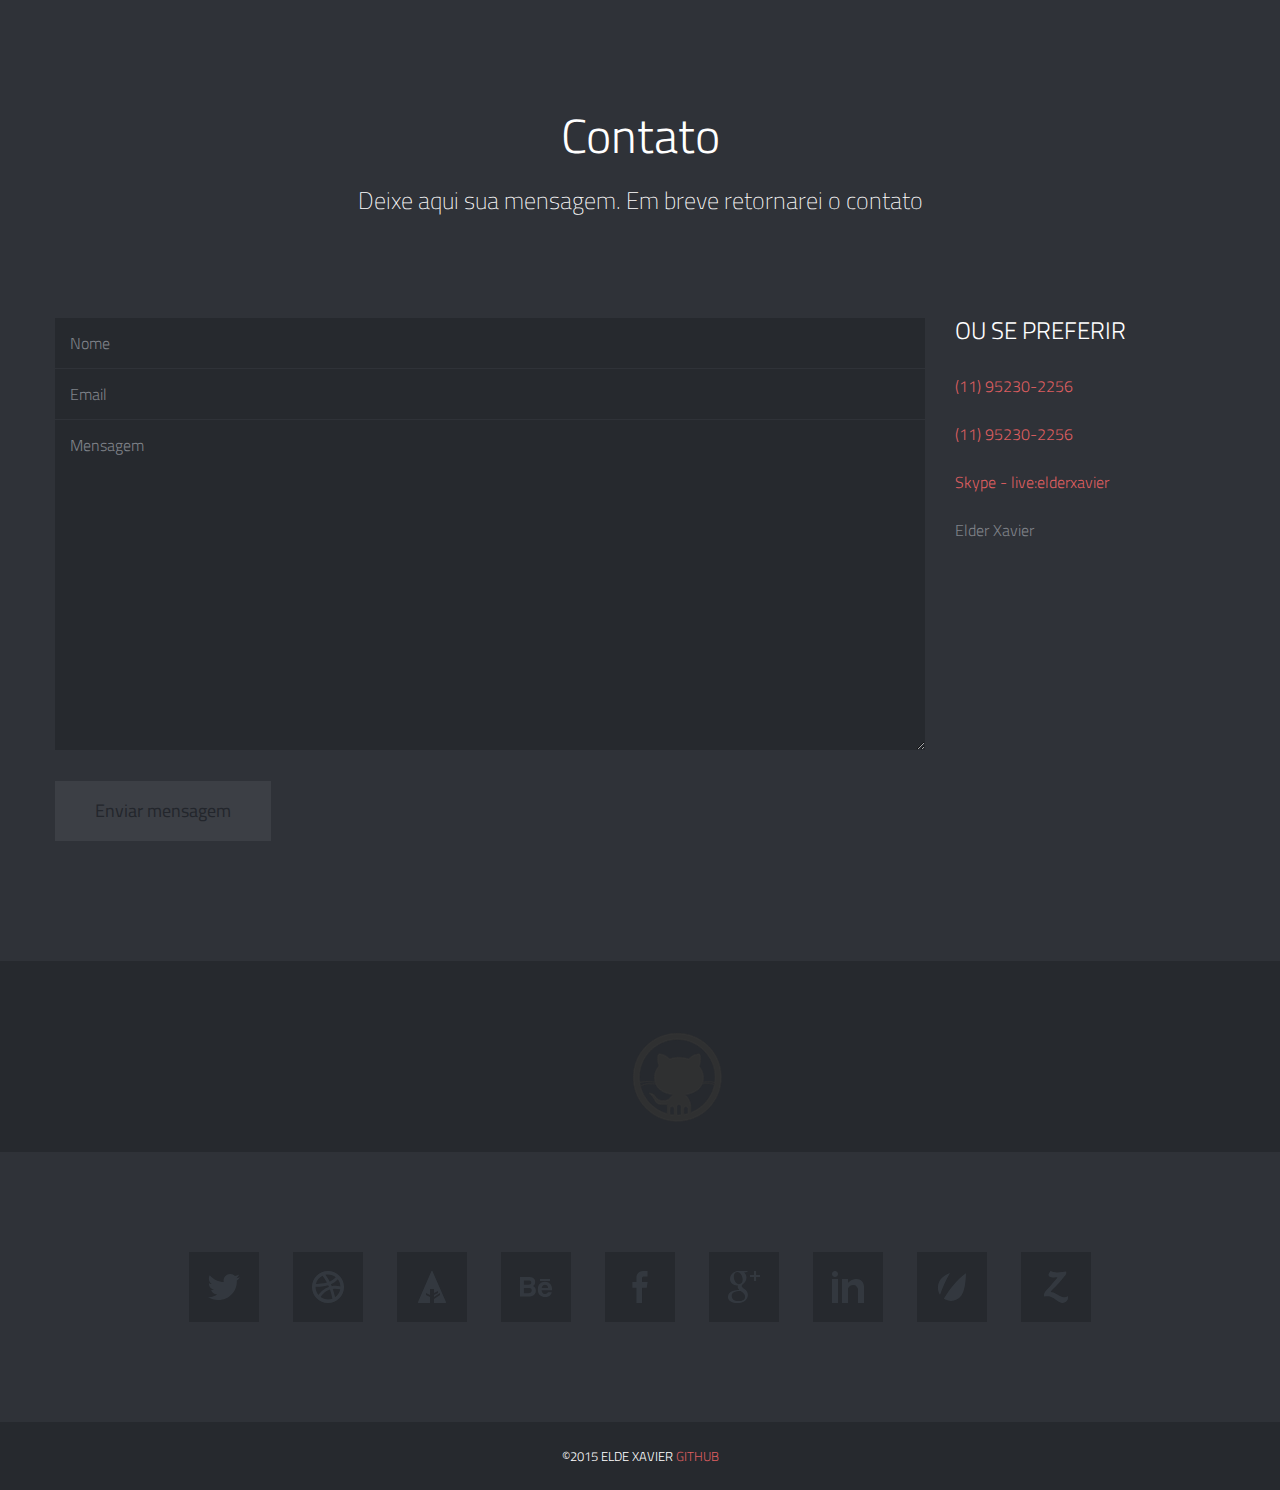
==== commit 674d6ff5: "Ajuste DBA" ====
--- a/index.html
+++ b/index.html
@@ -241,7 +241,7 @@
 							<!-- Item Project and Filter Name -->
                         	<li class="item-thumbs span3 web">
                             	<!-- Fancybox - Gallery Enabled - Title - Full Image -->
-                            	<a class="hover-wrap fancybox" data-fancybox-group="gallery" title="Site Institucional" href="include/img/work/full/sitehtml.jpg">
+                            	<a class="hover-wrap fancybox" data-fancybox-group="web" title="Site Institucional" href="include/img/work/full/sitehtml.jpg">
                                 	<span class="overlay-img"></span>
                                     <span class="overlay-img-thumb font-icon-plus"></span>
                                 </a>
@@ -274,7 +274,7 @@
 							<!-- Item Project and Filter Name -->
                         	<li class="item-thumbs span3 eccomerce">
                             	<!-- Fancybox - Gallery Enabled - Title - Full Image -->
-                            	<a class="hover-wrap fancybox" data-fancybox-group="gallery" title="Atualização Automática de Atributo" href="include/img/work/full/auto_attribute_products.jpg">
+                            	<a class="hover-wrap fancybox" data-fancybox-group="eccomerce" title="Atualização Automática de Atributo" href="include/img/work/full/auto_attribute_products.jpg">
                                 	<span class="overlay-img"></span>
                                     <span class="overlay-img-thumb font-icon-plus"></span>
                                 </a>
@@ -386,9 +386,9 @@
             </ul>	
             <h3 class="profile-name">DBA</h3>
             <ul class="ul-profile-description">
-				<li>DBII: desde 2000;</li>
-				<li>Postgresql: desde  2005;</li>
-				<li>Blackbird:  desde 2010;</li>
+				<li>DBII e SQL Server: desde 2000;</li>
+				<li>Mysql: desde  2005;</li>
+				<li>Blackbird e Postgresql:  desde 2010;</li>
 				<li>SQLite:  desde 2013;</li>
             </ul>
 			<h3 class="profile-name">Web Developer CMS's</h3>
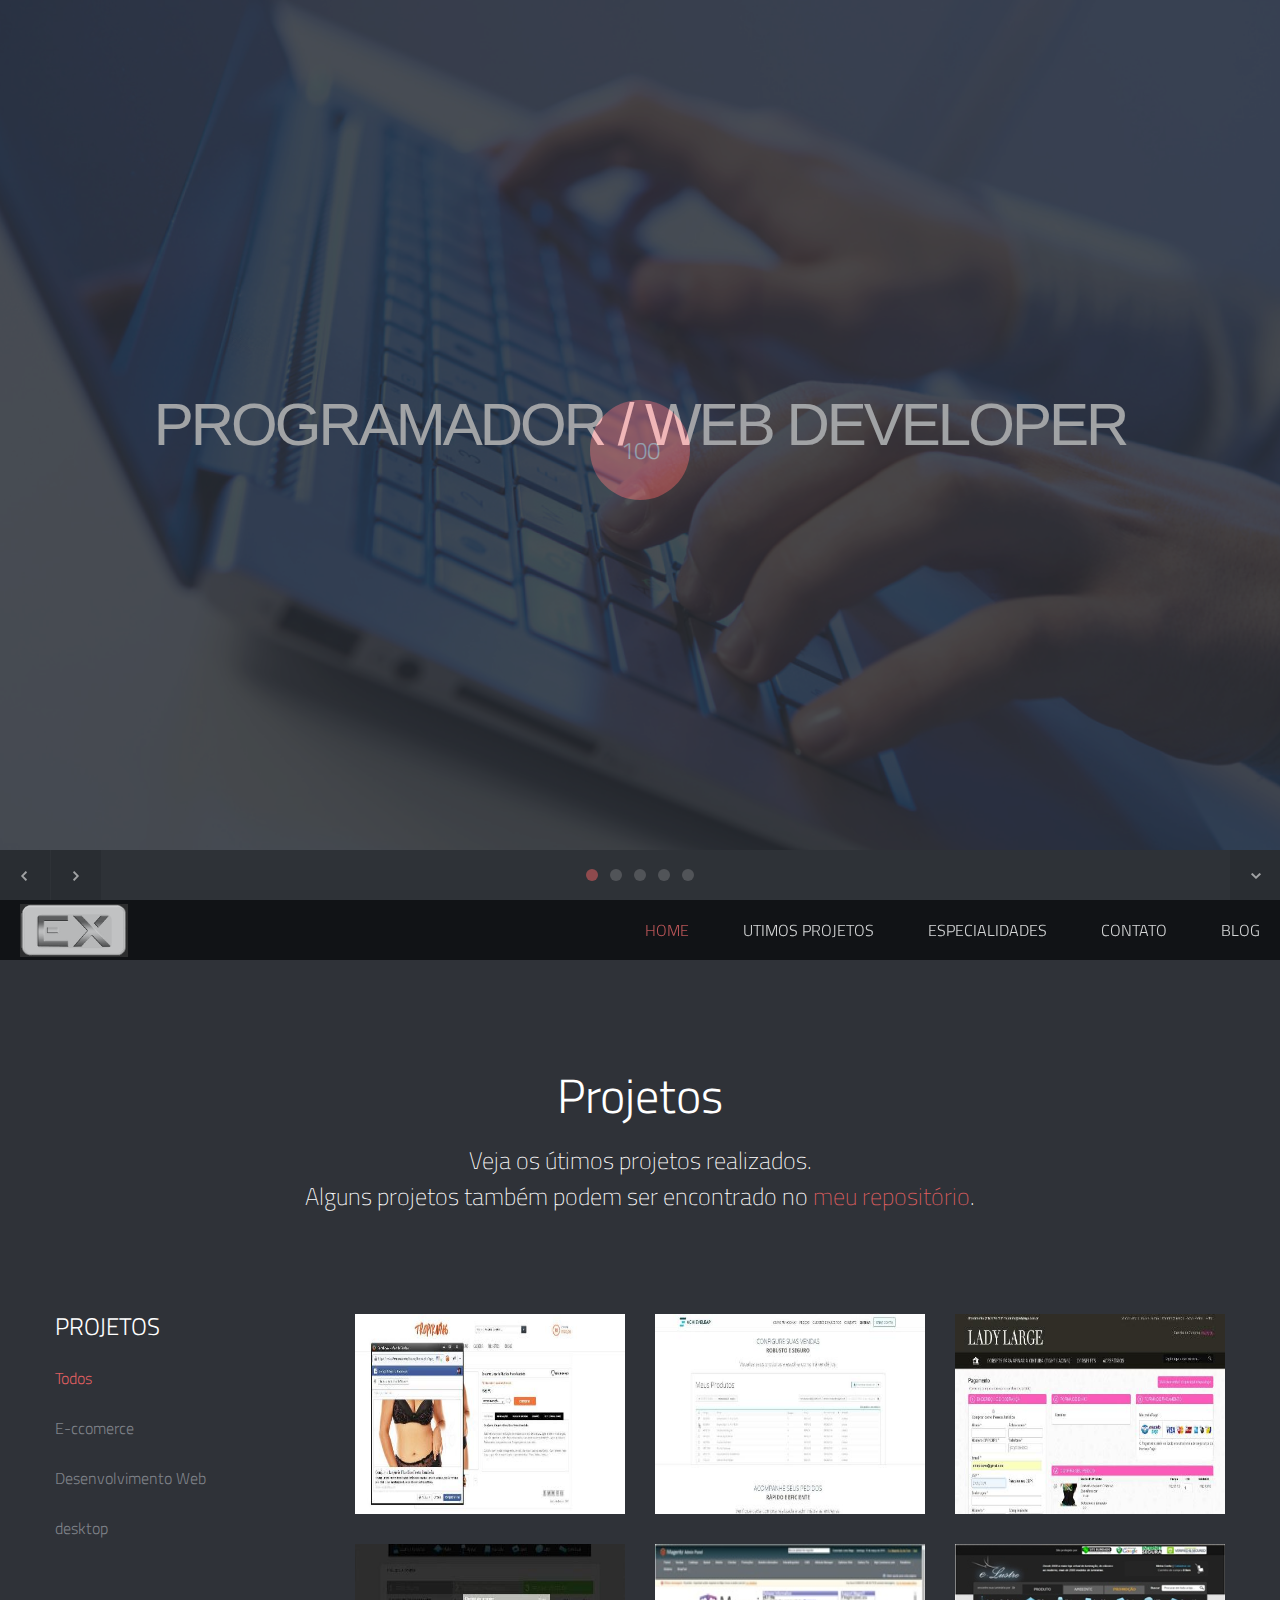
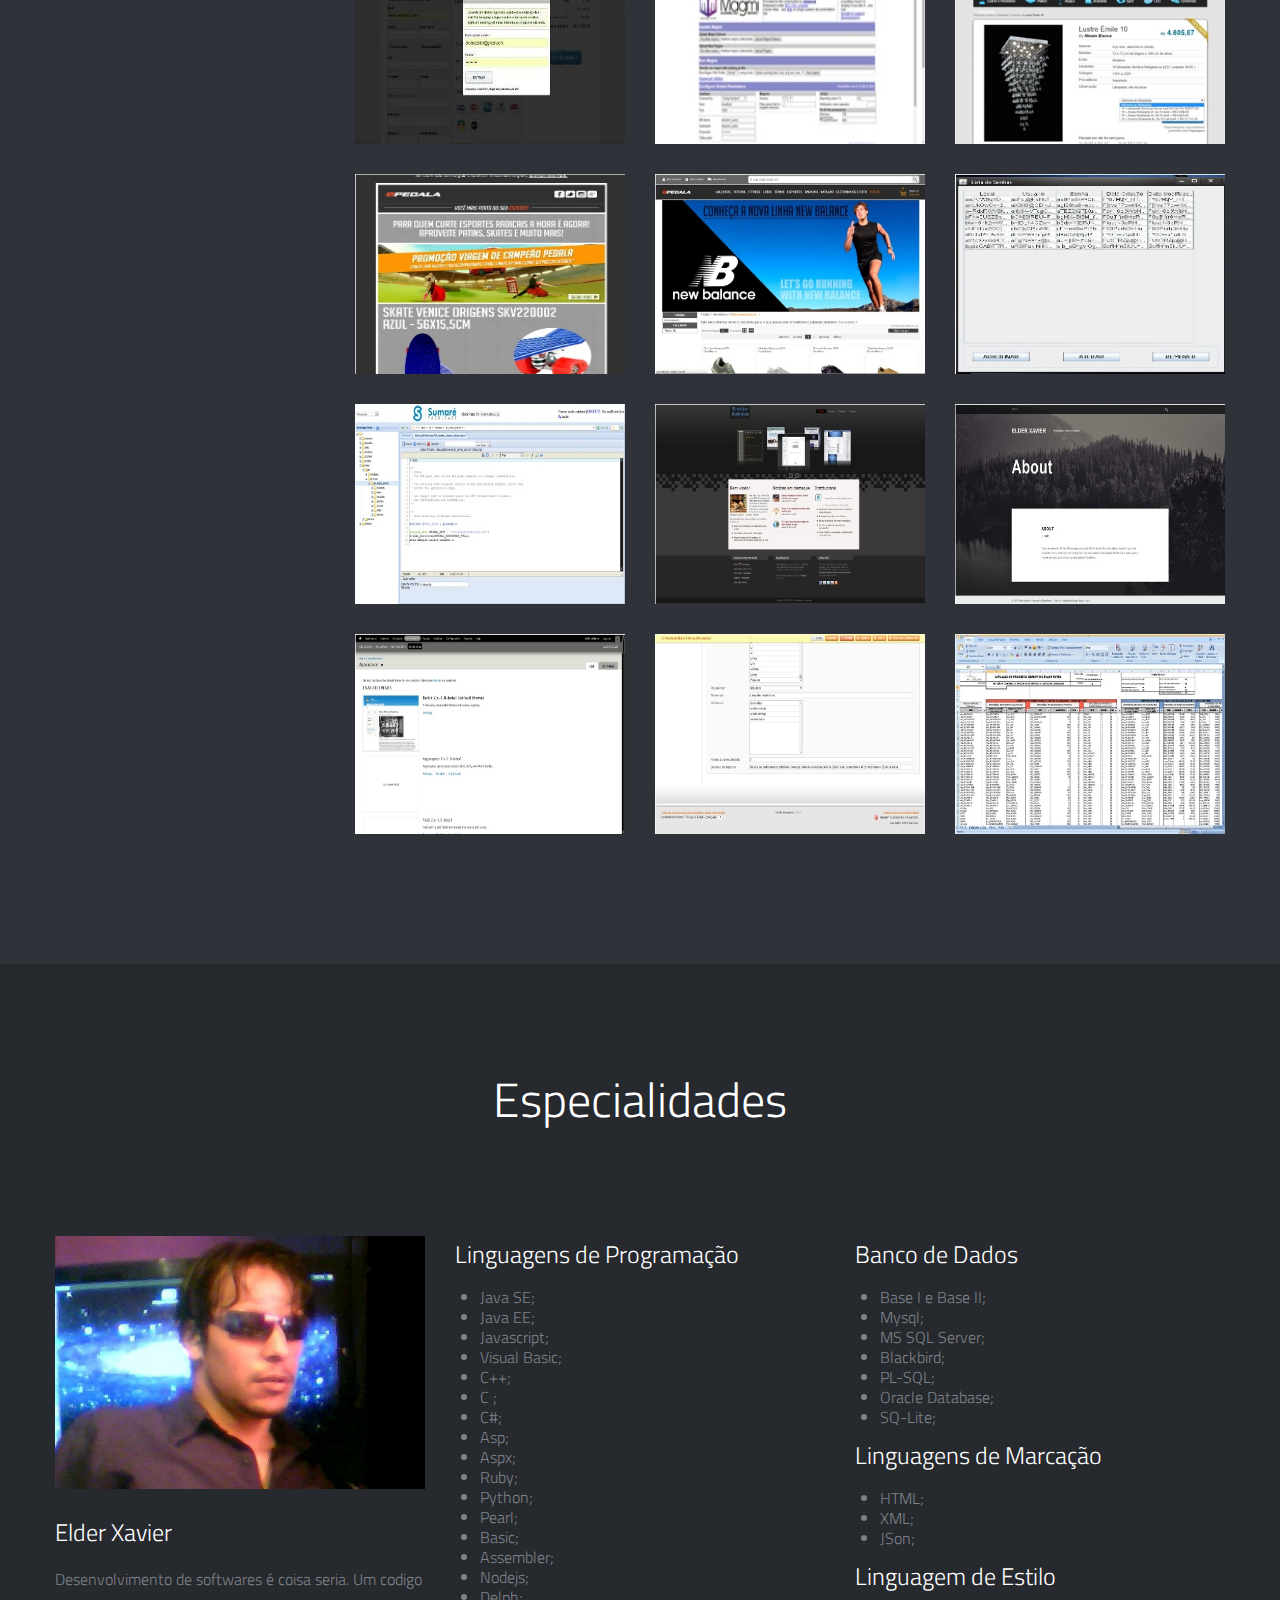
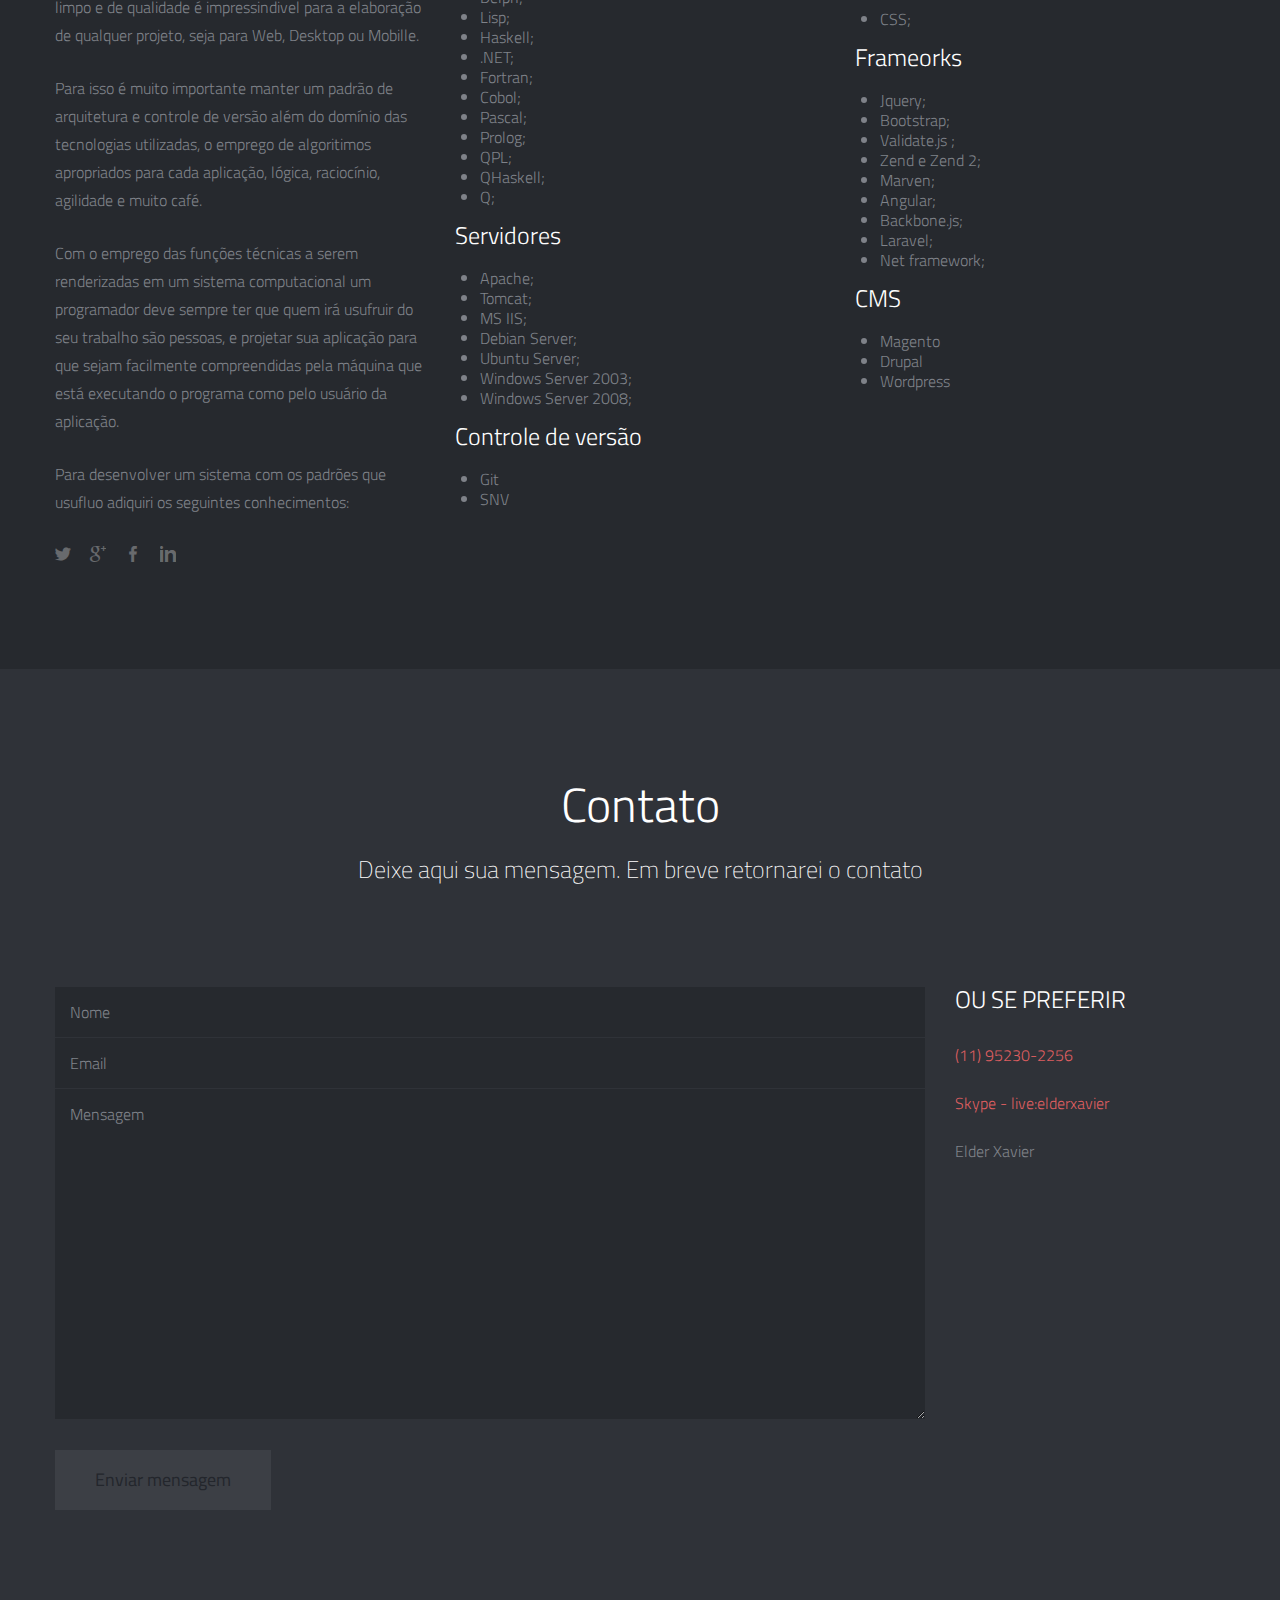
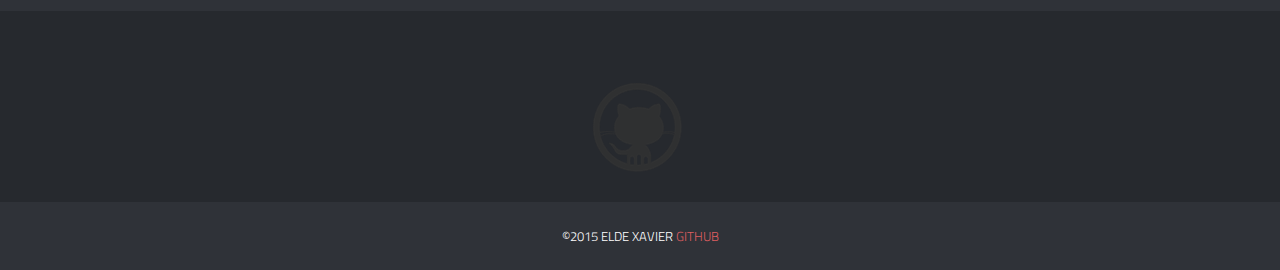
==== commit 543e7a49: "Finalizado" ====
--- a/index.html
+++ b/index.html
@@ -14,7 +14,7 @@
 <!-- Favicons -->
 <link rel="shortcut icon" href="include/img/faviico.jpg">
 
-<meta name="description" content="Insert Your Site Description" /> 
+<meta name="description" content="PROGRAMADOR / WEB DEVELOPER - Desenvolviento de aplicações e sistemas para desktops, web e mobille" /> 
 
 <!-- Mobile Specifics -->
 <meta name="viewport" content="width=device-width, initial-scale=1.0">
@@ -121,7 +121,7 @@
                 <li><a href="#work">Utimos Projetos</a></li>
                 <li><a href="#about">Especialidades</a></li>
                 <li><a href="#contact">Contato</a></li>
-				<li><a href="#" class="external">Blog</a></li>
+				<li><a href="blog/blog.html" class="external" target="_blank">Blog</a></li>
             </ul>
         </nav>
         
@@ -164,7 +164,50 @@
             	<div class="row">
                 	<section id="projects">
                     	<ul id="thumbs">
+							
+							<!-- Tropikanas - Compartilhar em redes sociais  -->
+                        	<li class="item-thumbs span3 eccomerce">
+                            	<!-- Fancybox - Gallery Enabled - Title - Full Image -->
+                            	<a class="hover-wrap fancybox" data-fancybox-group="eccomerce" title="Tropikanas - Modulo para compartilhar com redes sociais" href="include/img/work/full/torpikanas_socialnetworks.jpg">
+                                	<span class="overlay-img"></span>
+                                    <span class="overlay-img-thumb font-icon-plus"></span>
+                                </a>
+                                <!-- Thumb Image and Description -->
+                                <img src="include/img/work/thumbs/torpikanas_socialnetworks_thumbs.jpg" alt="Desenvolvimento de modulo para compartilhar produtos com amigos e redes sociais. O projeto pode ser conferido em  http://www.tropikanas.com/conjunto-lingerie-plus-size-preto-rendado.html">
+                            </li>
+							
+							<!-- Lady Large MP -->
+                        	<li class="item-thumbs span3 eccomerce">
+                            	<!-- Fancybox - Gallery Enabled - Title - Full Image -->
+                            	<a class="hover-wrap fancybox" data-fancybox-group="eccomerce" title="Archeive Leap - Modulo de integração com Magento" href="include/img/work/full/archieveleap-integratormodule.jpg">
+                                	<span class="overlay-img"></span>
+                                    <span class="overlay-img-thumb font-icon-plus"></span>
+                                </a>
+                                <!-- Thumb Image and Description -->
+                                <img src="include/img/work/thumbs/archieveleap-integratormodule_thumbs.jpg" alt="Desenvolvimento de modulo para integração personalizada de produtos de lojas virtuais Magento com plataforme de Integração da Archieve Leap">
+                            </li>
+							
+							<!-- Lady Large MP -->
+                        	<li class="item-thumbs span3 eccomerce">
+                            	<!-- Fancybox - Gallery Enabled - Title - Full Image -->
+                            	<a class="hover-wrap fancybox" data-fancybox-group="eccomerce" title="Lady Large - Mercado Pago Notifications" href="include/img/work/full/ladylarge_mpnotifications.jpg">
+                                	<span class="overlay-img"></span>
+                                    <span class="overlay-img-thumb font-icon-plus"></span>
+                                </a>
+                                <!-- Thumb Image and Description -->
+                                <img src="include/img/work/thumbs/ladylarge_mpnotifications_thumbs.jpg" alt="Instalação e personalização do checkout Mercado Pago. Foi criado um modulo para atualizar o staus dos pedidos conforme as notificações do Mercado Pago.  Pode ser conferido em http://www.ladylarge.com.br/checkout/onepage/">
+                            </li>
                         
+							<!-- E-lustre checout -->
+                        	<li class="item-thumbs span3 eccomerce">
+                            	<!-- Fancybox - Gallery Enabled - Title - Full Image -->
+                            	<a class="hover-wrap fancybox" data-fancybox-group="eccomerce" title="E-lustre checkout" href="include/img/work/full/elustre-checkout.jpg">
+                                	<span class="overlay-img"></span>
+                                    <span class="overlay-img-thumb font-icon-plus"></span>
+                                </a>
+                                <!-- Thumb Image and Description -->
+                                <img src="include/img/work/thumbs/elustre-checkout_thumbs.jpg" alt="Instalação e personalização do checkout PagSeguro. O projeto foi realizado conforme layout apresentado pelo cliente com a inclusão de detecção de cliente e login via Ajax, pagamento e formas d pagamento transparente e de log e analize de erros. Pode ser conferido em https://e-lustre.com.br/onepagecheckout/ ">
+                            </li>
 							<!-- Item Project and Filter Name -->
                         	<li class="item-thumbs span3 eccomerce">
                             	<!-- Fancybox - Gallery Enabled - Title - Full Image -->
@@ -333,71 +376,125 @@
                 <img src="include/img/profile/foto.jpg" alt="Elde Xavier">
             </div>
             <h3 class="profile-name">Elder Xavier</h3>            
-			<p class="profile-description">Quando se fala de desenvolvimento e programação, pra mim é coisa seria.
+			<p class="profile-description">Desenvolvimento de softwares é coisa seria.
 				Um codigo limpo e de qualidade é impressindivel para a elaboração de qualquer projeto, seja para Web, Desktop ou Mobille.
 			</p>
+			<p class="profile-description">
+				Para isso é muito importante manter um padrão de arquitetura e controle de versão além do domínio das tecnologias utilizadas,
+				o emprego de algoritimos apropriados para cada aplicação, lógica, raciocínio, agilidade e muito café. 
+			</p>
+			<p class="profile-description">
+				Com o emprego das funções técnicas a serem renderizadas em um sistema computacional um programador deve sempre ter que quem irá usufruir 
+				do seu trabalho são pessoas, e projetar sua aplicação para que sejam facilmente compreendidas pela máquina que está executando o programa 
+				como pelo usuário da aplicação.
+			</p>	
+			<p class="profile-description">
+				Para desenvolver um sistema com os padrões que usufluo adiquiri os seguintes conhecimentos: 
+			</p>
 			
-            	
             <div class="social">
             	<ul class="social-icons">
-                	<li><a href="https://twitter.com/elder_xav5"><i class="font-icon-social-twitter"></i></a></li>
+                	<li><a href="https://twitter.com/elder_xav5" target="_blank" title="Visite meu Twitter" ><i class="font-icon-social-twitter"></i></a></li>
                     <!--<li><a href="#"><i class="font-icon-social-dribbble"></i></a></li>-->
-					<li><a href="https://plus.google.com/117185886321852285202"><i class="font-icon-social-google-plus"></i></a></li>
-                    <li><a href="https://www.facebook.com/elder.sergioxavier"><i class="font-icon-social-facebook"></i></a></li>
-					<li><a href="https://www.linkedin.com/pub/elder-sergio-xavier/56/62a/3b6"><i class="font-icon-social-linkedin"></i></a></li>
+					<li><a href="https://plus.google.com/117185886321852285202" target="_blank" title="Visite meu G+"><i class="font-icon-social-google-plus"></i></a></li>
+                    <li><a href="https://www.facebook.com/elder.sergioxavier" target="_blank"title="Visite meu Facebook"><i class="font-icon-social-facebook"></i></a></li>
+					<li><a href="https://www.linkedin.com/pub/elder-sergio-xavier/56/62a/3b6" target="_blank" title="Visite meu Linkedin"><i class="font-icon-social-linkedin"></i></a></li>
                 </ul>
             </div>
         </div>
         <!-- End Profile -->
         
         <!-- Start Profile -->
-    	<div class="span4 profile">  
-			<p class="profile-description">
-			Tenho mais de 15 anos de conhecimento em desenvolvimento, mais de 10 em experiências profissionais  e nesse tempo pude  acumular significativo conhecimento muito utili para o cotidiano.
-			</p>
-            <h3 class="profile-name">Desktop Developer</h3>
+    	<div class="span4 profile">  			            
+            <h3 class="profile-name">Linguagens de Programação</h3>
 			<ul class="ul-profile-description">
-				<li> Clipper , Clipper, C,C++ Delph e Pascal: Desde 2000;</li>
-				<li>Basic e Visual Basic: desde 2002;</li>
-				<li>Assembly e Assembler :  desde 2007;</li>
-				<li>Java SE: desde 2008;</li>
-				<li>C++: desde 2009;</li>				
+				<li> Java SE;</li>
+				<li>Java EE;</li>
+				<li>Javascript;</li>
+				<li>Visual Basic;</li>
+				<li>C++;</li>				
+				<li> C ; </li>
+				<li> C#; </li>
+				<li> Asp; </li>
+				<li> Aspx; </li>
+				<li> Ruby; </li>
+				<li> Python; </li>
+				<li> Pearl; </li>
+				<li> Basic; </li>
+				
+				<li> Assembler; </li> 
+				<li> Nodejs; </li> 
+				<li> Delph; </li> 
+				<li> Lisp; </li> 
+				<li> Haskell; </li> 
+				<li> .NET; </li> 
+				<li> Fortran; </li> 
+				<li> Cobol; </li> 
+				<li> Pascal; </li> 
+				<li> Prolog;  </li> 
+				<li> QPL; </li> 
+				<li> QHaskell;  </li> 
+				<li> Q;  </li> 				
             </ul>
-			<h3 class="profile-name">Back-End Developer</h3>
+			<h3 class="profile-name">Servidores</h3>
             <ul class="ul-profile-description">
-				<li>Java EE e PHP: desde 2009;</li>
-				<li>C#, Perl: desde 2010;</li>
-				<li>Asp.Net: desde 2012;</li>
-				<li>Python ,Lisp, Aspx:  desde 2013;</li>
-				<li>Ruby, Node.js:  desde 2014;</li>
-            </ul>			
+				<li>Apache;</li>
+				<li>Tomcat;</li>
+				<li>MS IIS;</li>
+				<li>Debian Server;</li>
+				<li>Ubuntu Server;</li>
+				<li>Windows Server 2003;</li>
+				<li>Windows Server 2008;</li>				
+            </ul>	
+			<h3 class="profile-name">Controle de versão</h3>
+            <ul class="ul-profile-description">
+				<li>Git</li>								
+				<li>SNV</li>
+            </ul>	
         </div>
 		
         <!-- End Profile -->
         
         <!-- Start Profile -->
     	<div class="span4 profile">        	
-			<h3 class="profile-name">Front-End Developer</h3>            
+			<h3 class="profile-name">Banco de Dados</h3>            
             <ul class="ul-profile-description">
-				<li>HTML, CSS, JavaScript e VBScript: desde 2005; </li>
-				<li>Java Applet: desde 2008;</li>
-				<li>JQuery ,Bootstrap e lightbox (frameworks JavaScript): desde 20013;</li>
-				<li>Angular e Backbone js(frameworks JavaScript): desde 2014;</li>				
+				<li>Base I e Base II; </li>
+				<li>Mysql; </li>				
+				<li>MS SQL Server;</li>
+				<li>Blackbird;</li>
+				<li>PL-SQL;</li>
+				<li>Oracle Database;</li>
+				<li>SQ-Lite;</li>
             </ul>	
-            <h3 class="profile-name">DBA</h3>
+            <h3 class="profile-name">Linguagens de Marcação</h3>
             <ul class="ul-profile-description">
-				<li>DBII e SQL Server: desde 2000;</li>
-				<li>Mysql: desde  2005;</li>
-				<li>Blackbird e Postgresql:  desde 2010;</li>
-				<li>SQLite:  desde 2013;</li>
+				<li>HTML;</li>
+				<li>XML;</li>
+				<li>JSon;</li>
             </ul>
-			<h3 class="profile-name">Web Developer CMS's</h3>
+			<h3 class="profile-name">Linguagem de Estilo</h3>
             <ul class="ul-profile-description">
-				<li>Drupal: desde 2009;</li>
-				<li>WordPress e Joomla: desde 2012;</li>
-				<li>Vtex: desde 2013;</li>
-				<li>Magento:  desde 2014;</li>				
+				<li>CSS;</li>								
             </ul>
+			<h3 class="profile-name">Frameorks</h3>
+            <ul class="ul-profile-description">
+				<li>Jquery;</li>								
+				<li>Bootstrap;</li>
+				<li>Validate.js ;</li>
+				<li>Zend e Zend 2;</li>
+				<li>Marven;</li>
+				<li>Angular;</li>
+				<li>Backbone.js;</li>
+				<li>Laravel;</li>
+				<li>Net framework;</li>
+            </ul>
+			<h3 class="profile-name">CMS</h3>
+            <ul class="ul-profile-description">
+				<li>Magento</li>								
+				<li>Drupal</li>
+				<li>Wordpress</li>				
+            </ul>			
 			<!--
             <div class="social">
             	<ul class="social-icons">
@@ -438,21 +535,20 @@
         
         	<form id="contact-form" class="contact-form" action="#">
             	<p class="contact-name">
-            		<input id="contact_name" type="text" placeholder="Nome" value="" name="name" />
+            		<input id="contact_name" class="imput-email" type="text" placeholder="Nome" value="" name="name" onfocus="this.placeholder = ''" onblur="this.placeholder='Nome'"/>
                 </p>
                 <p class="contact-email">
-                	<input id="contact_email" type="text" placeholder="Email" value="" name="email" />
+                	<input id="contact_email" class="imput-email" type="text" placeholder="Email" value="" name="email" onfocus="this.placeholder = ''" onblur="this.placeholder='Email'" />
                 </p>
                 <p class="contact-message">
-                	<textarea id="contact_message" placeholder="Mensagem" name="message" rows="15" cols="40"></textarea>
+                	<textarea id="contact_message" class="imput-email" placeholder="Mensagem" name="message" rows="15" cols="40" onfocus="this.placeholder = ''" onblur="this.placeholder='Mensagem'"></textarea>
                 </p>
                 <p class="contact-submit">
-                	<a id="contact-submit" class="submit" href="#">Enviar mensagem</a>
+                	<a id="contact-submit" class="submit" href="javascript:void(0)">Enviar mensagem</a>
                 </p>
                 
-                <div id="response">
-                
-                </div>
+                <!--<div id="response">                
+                </div>-->
             </form>
          
         </div>
@@ -461,8 +557,7 @@
         	<div class="contact-details">
         		<h3>Ou se preferir</h3>
                 <ul>                    
-                    <li><a id="lin-tel"href="tel:1134214234">(11) 95230-2256</a></li>
-					<li><a id="lin-tel"href="tel:11952302256">(11) 95230-2256</a></li>
+                    <li><a id="lin-tel"href="tel:1134214234">(11) 95230-2256</a></li>					
 					<li><a href="skype:live:eldersxavier?call"> Skype - live:elderxavier  </a><li>
                         Elder Xavier
                         <br>
@@ -504,15 +599,15 @@
             <div class="span12">
                 <nav id="social">
                     <ul>
-                        <li><a href="#" title="Follow Me on Twitter" target="_blank"><span class="font-icon-social-twitter"></span></a></li>
-                        <li><a href="#" title="Follow Me on Dribbble" target="_blank"><span class="font-icon-social-dribbble"></span></a></li>
-                        <li><a href="#" title="Follow Me on Forrst" target="_blank"><span class="font-icon-social-forrst"></span></a></li>
-                        <li><a href="#" title="Follow Me on Behance" target="_blank"><span class="font-icon-social-behance"></span></a></li>
-                        <li><a href="#" title="Follow Me on Facebook" target="_blank"><span class="font-icon-social-facebook"></span></a></li>
-                        <li><a href="#" title="Follow Me on Google Plus" target="_blank"><span class="font-icon-social-google-plus"></span></a></li>
-                        <li><a href="#" title="Follow Me on LinkedIn" target="_blank"><span class="font-icon-social-linkedin"></span></a></li>
-                        <li><a href="#" title="Follow Me on ThemeForest" target="_blank"><span class="font-icon-social-envato"></span></a></li>
-                        <li><a href="#" title="Follow Me on Zerply" target="_blank"><span class="font-icon-social-zerply"></span></a></li>
+                        <li><a href="javascript:void(0)" title="Siga-me no Twitter" target="_blank"><span class="font-icon-social-twitter"></span></a></li>
+                        <li><a href="javascript:void(0)" title="Siga-me no Dribbble" target="_blank"><span class="font-icon-social-dribbble"></span></a></li>
+                        <li><a href="javascript:void(0)" title="Siga-me no Forrst" target="_blank"><span class="font-icon-social-forrst"></span></a></li>
+                        <li><a href="javascript:void(0)" title="Siga-me no Behance" target="_blank"><span class="font-icon-social-behance"></span></a></li>
+                        <li><a href="javascript:void(0)" title="Siga-me no Facebook" target="_blank"><span class="font-icon-social-facebook"></span></a></li>
+                        <li><a href="javascript:void(0)" title="Siga-me no Google Plus" target="_blank"><span class="font-icon-social-google-plus"></span></a></li>
+                        <li><a href="javascript:void(0)" title="Siga-me no LinkedIn" target="_blank"><span class="font-icon-social-linkedin"></span></a></li>
+                        <li><a href="javascript:void(0)" title="Siga-me no ThemeForest" target="_blank"><span class="font-icon-social-envato"></span></a></li>
+                        <li><a href="javascript:void(0)" title="Siga-me no Zerply" target="_blank"><span class="font-icon-social-zerply"></span></a></li>
                     </ul>
                 </nav>
             </div>
@@ -532,6 +627,16 @@
 	<i class="font-icon-arrow-simple-up"></i>
 </a>
 <!-- End Back to Top -->
+<div id="mascara"></div>
+
+<div id="msg-box">
+	<div id="msg-box-inner">
+	</div>
+	<span id="msg-box-p">
+		<a id="msg-box-a" class="submit" href="javascript:void(0)">OK</a>
+    </span>
+</div>
+<div id="image-progess"></div>
 
 
 <!-- Js -->
@@ -546,7 +651,8 @@
 <script src="include/js/jquery.tweet.js"></script> <!-- Tweet -->
 <script src="include/js/plugins.js"></script> <!-- Contains: jPreloader, jQuery Easing, jQuery ScrollTo, jQuery One Page Navi -->
 <script src="include/js/main.js"></script> <!-- Default JS -->
+<script src="include/js/ajaxmail-1.0.0.js"></script>
 <!-- End Js -->
-
+</style>
 </body>
 </html>--- a/include/css/main.css
+++ b/include/css/main.css
@@ -1,16 +1,7 @@
 /*
-Theme Name: Brushed 
-Theme URI: http://www.themes.alessioatzeni.com/html/brushed/
-Author: Alessio Atzeni
-Author URI: http://www.alessioatzeni.com
-Description: Personal Website and Portfolio of Alessio Atzeni
-Version: 1.0
+Author: Elder Xavier
+Version: 1.5.2
 */
-
-
-/* ==================================================
-   Basic Styles
-================================================== */
 
 html, body {
 	height: 100%;
@@ -1003,7 +994,7 @@
 #github-feed .follow {
 	position: absolute;
 	bottom: 30px;
-	left: 50%;
+	left: 46.9%;
 	margin-left: -8px;
 	font-size: 16px;	
 }
@@ -1061,6 +1052,7 @@
 
 #social-area {
     text-align: center;
+	display:none;
 }
 
 #social-area #social ul {
@@ -1152,7 +1144,8 @@
 	position: relative;
 	width: 100%;
 	height: auto;
-	background: #26292E;
+	/*background: #26292E;*/
+	background:#2F3238;
 	text-align: center;
 	z-index: 99;
 }
@@ -1401,4 +1394,71 @@
       -ms-transition: none;
        -o-transition: none;
           transition: none;
+}
+
+#image-progess {
+	display:none;
+	width: 100px;
+	height: 100px;
+	position: fixed;
+	top: 180px;
+	left: 49%;
+	background: url("../img/supersized/progress.gif") 35px 35px no-repeat;
+	z-index: 9991;	
+}
+
+#mascara{
+	display:none;
+	position: fixed;	
+	top: 0;
+	background: #000;
+	z-index: 9990;
+}
+#msg-box{
+	color: #FFF;
+	display:none;
+	text-align: center;
+	position: fixed;	
+	top: 200px;
+	/*left:50px;*/
+	/*width:150px;*/
+	background: #A9A9A9;
+	z-index: 9991;
+	padding-top: 20px;
+	text-transform: uppercase;
+	border-radius: 10px;
+	box-shadow: 10px 10px 5px #000;	
+	-webkit-border-radius: 10px;
+	-moz-border-radius: 10px;	
+	-webkit-box-shadow: 10px 10px 5px #000;
+	-moz-box-shadow: 10px 10px 5px #000;	
+}
+
+#msg-box-a{	
+	background: #3C3F45;
+	color: #23262C;
+	cursor: pointer;
+	display: inline-block;
+	font-size: 18px;
+	font-weight: 500;
+	padding: 16px 40px;
+	text-align: center;
+	vertical-align: middle;
+	width: auto;
+	margin-top: 20px;
+	margin-bottom: 20px;
+	-webkit-transition: background 0.1s linear 0s, color 0.1s linear 0s;
+	-moz-transition: background 0.1s linear 0s, color 0.1s linear 0s;
+	-o-transition: background 0.1s linear 0s, color 0.1s linear 0s;
+	transition: background 0.1s linear 0s, color 0.1s linear 0s;
+}
+#msg-box-a:hover{
+	background: #DE5E60;
+    color: #FFFFFF;
+}
+
+/*validator style*/
+.validation-advice{
+	border: 1px solid #FF0000 !important;
+	background: #696969!important;
 }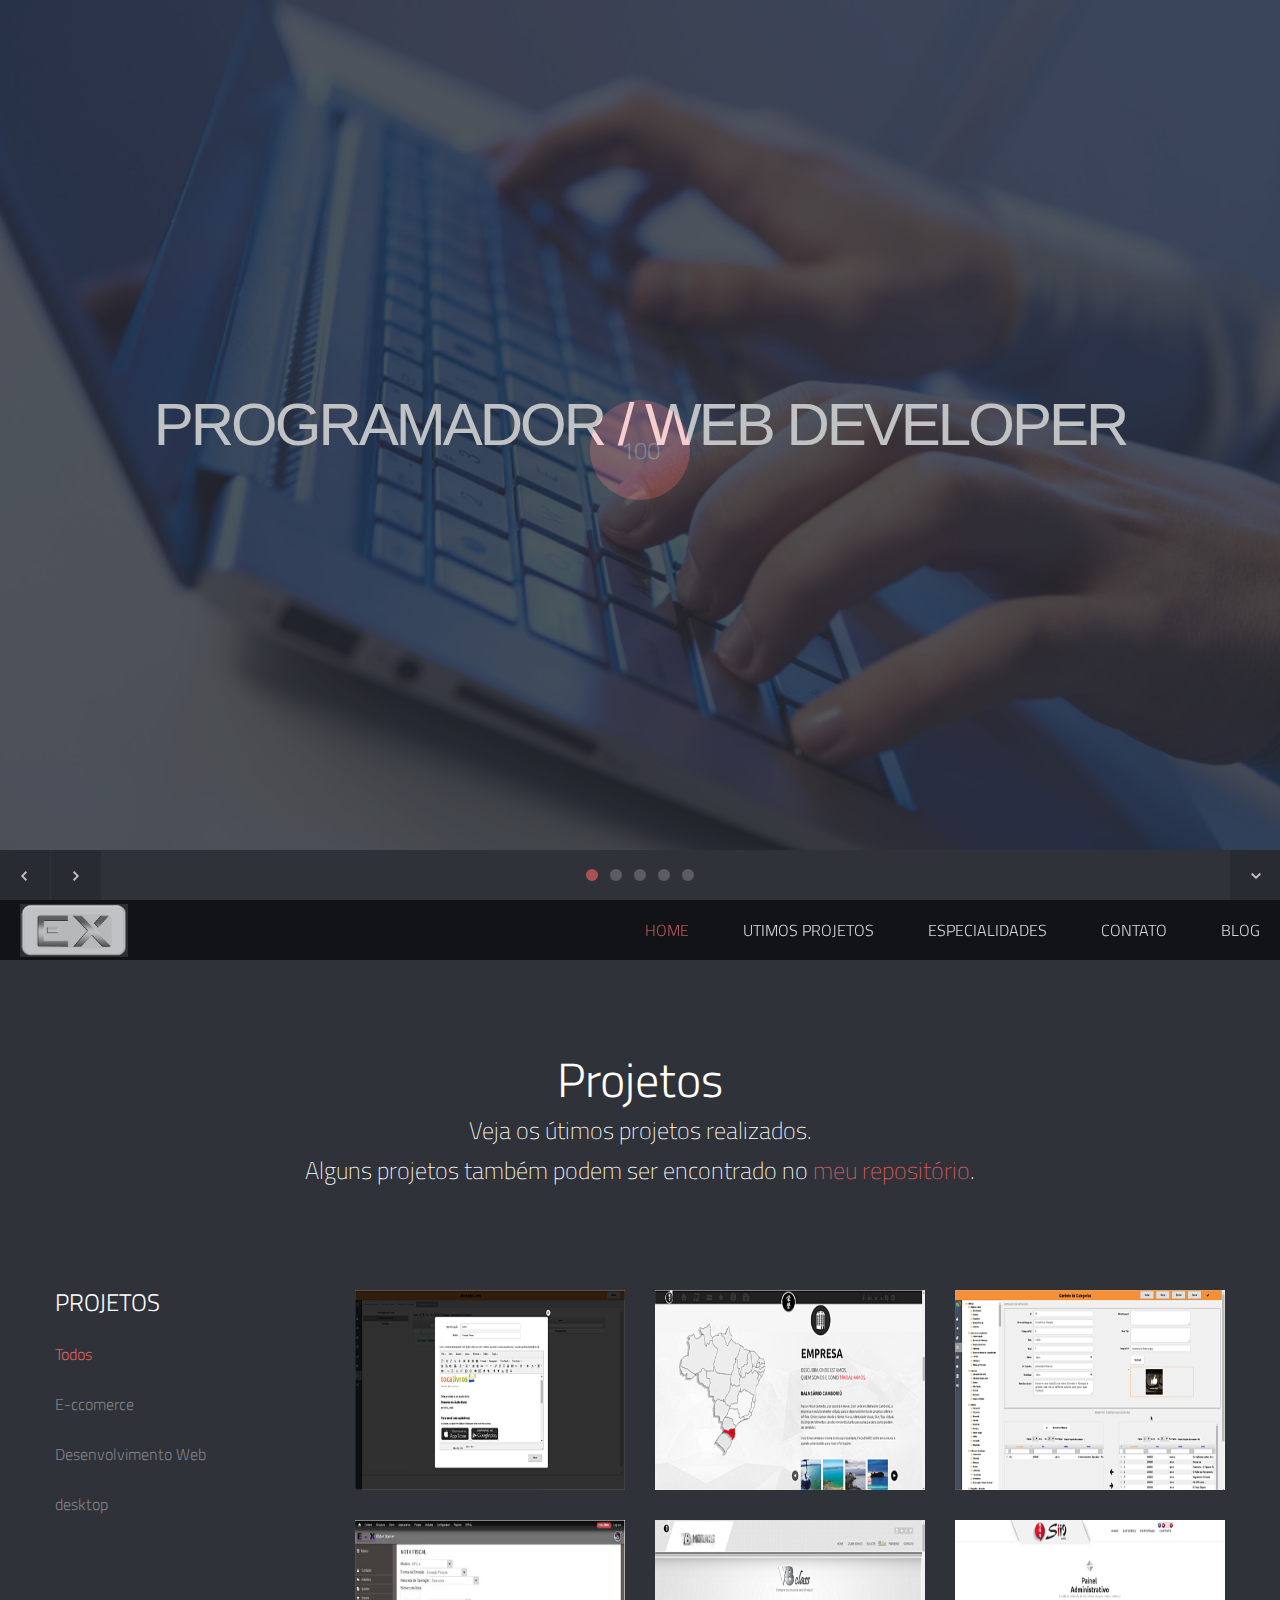
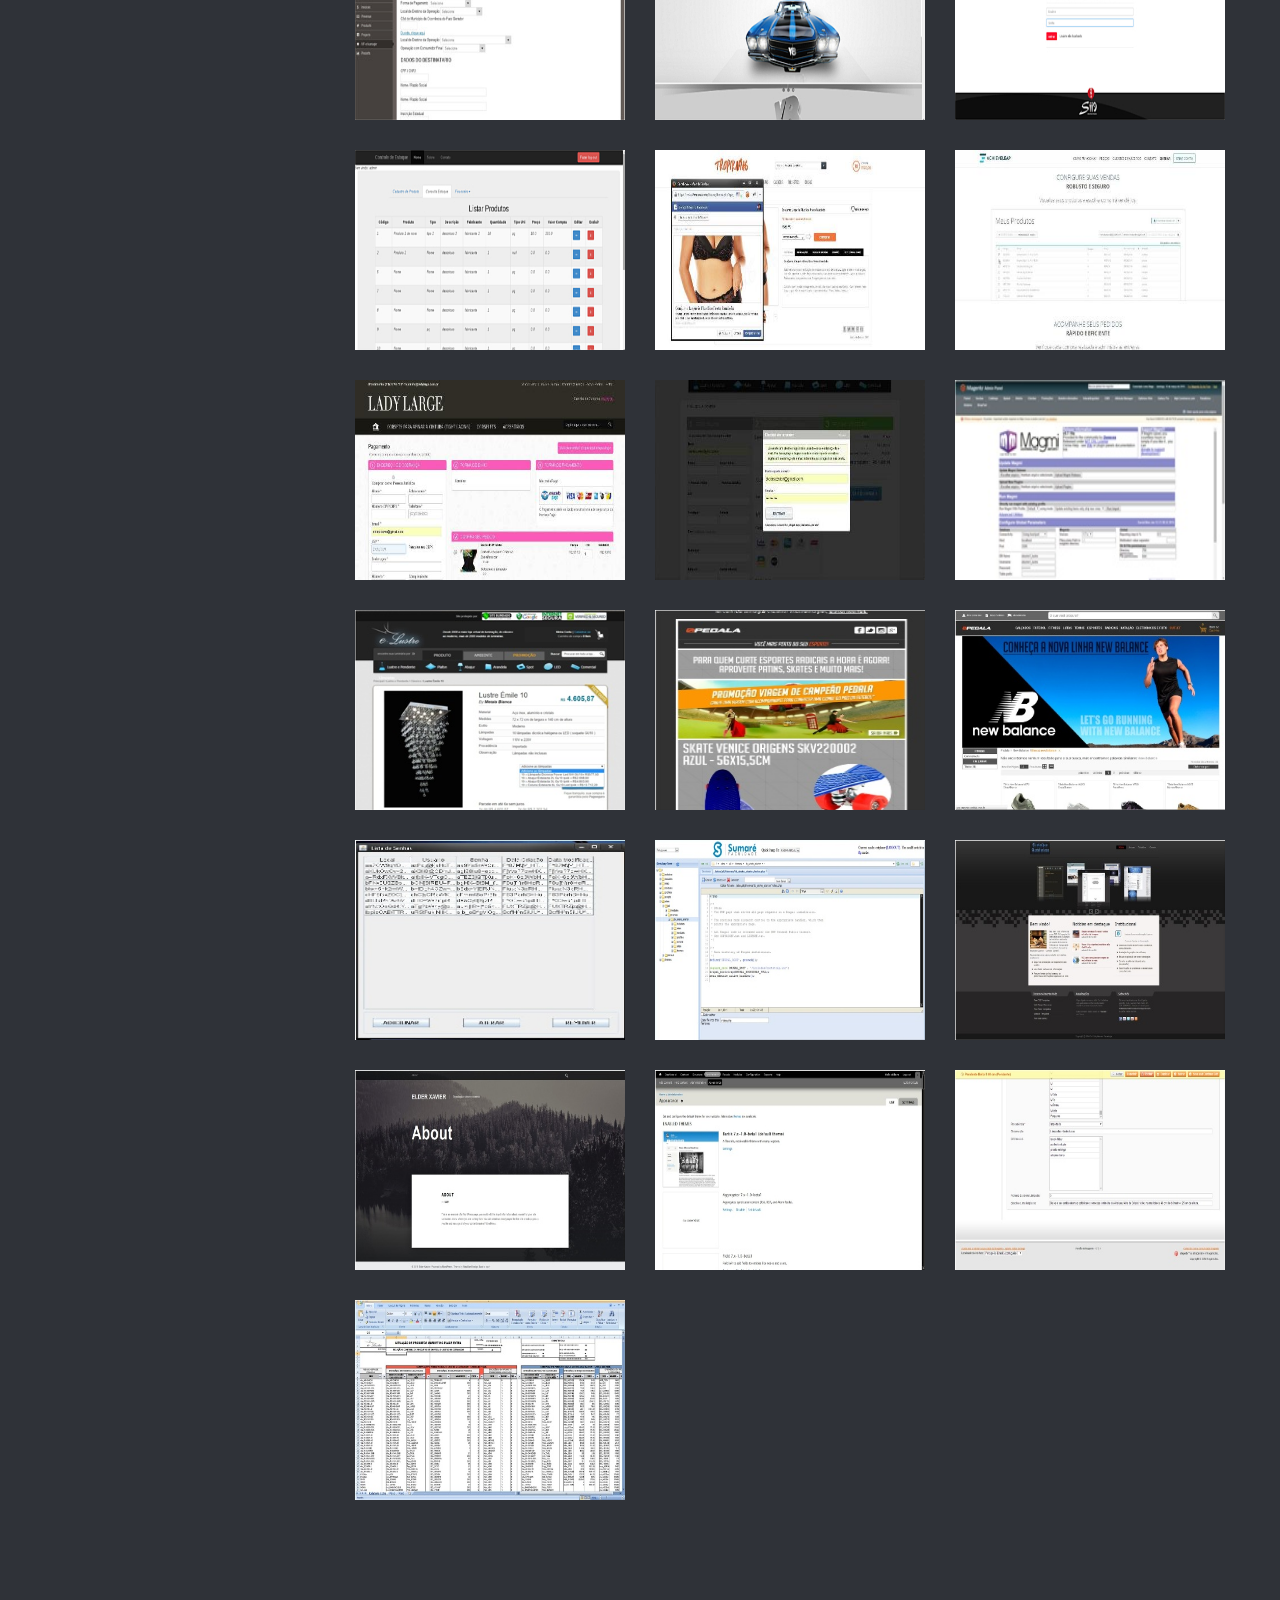
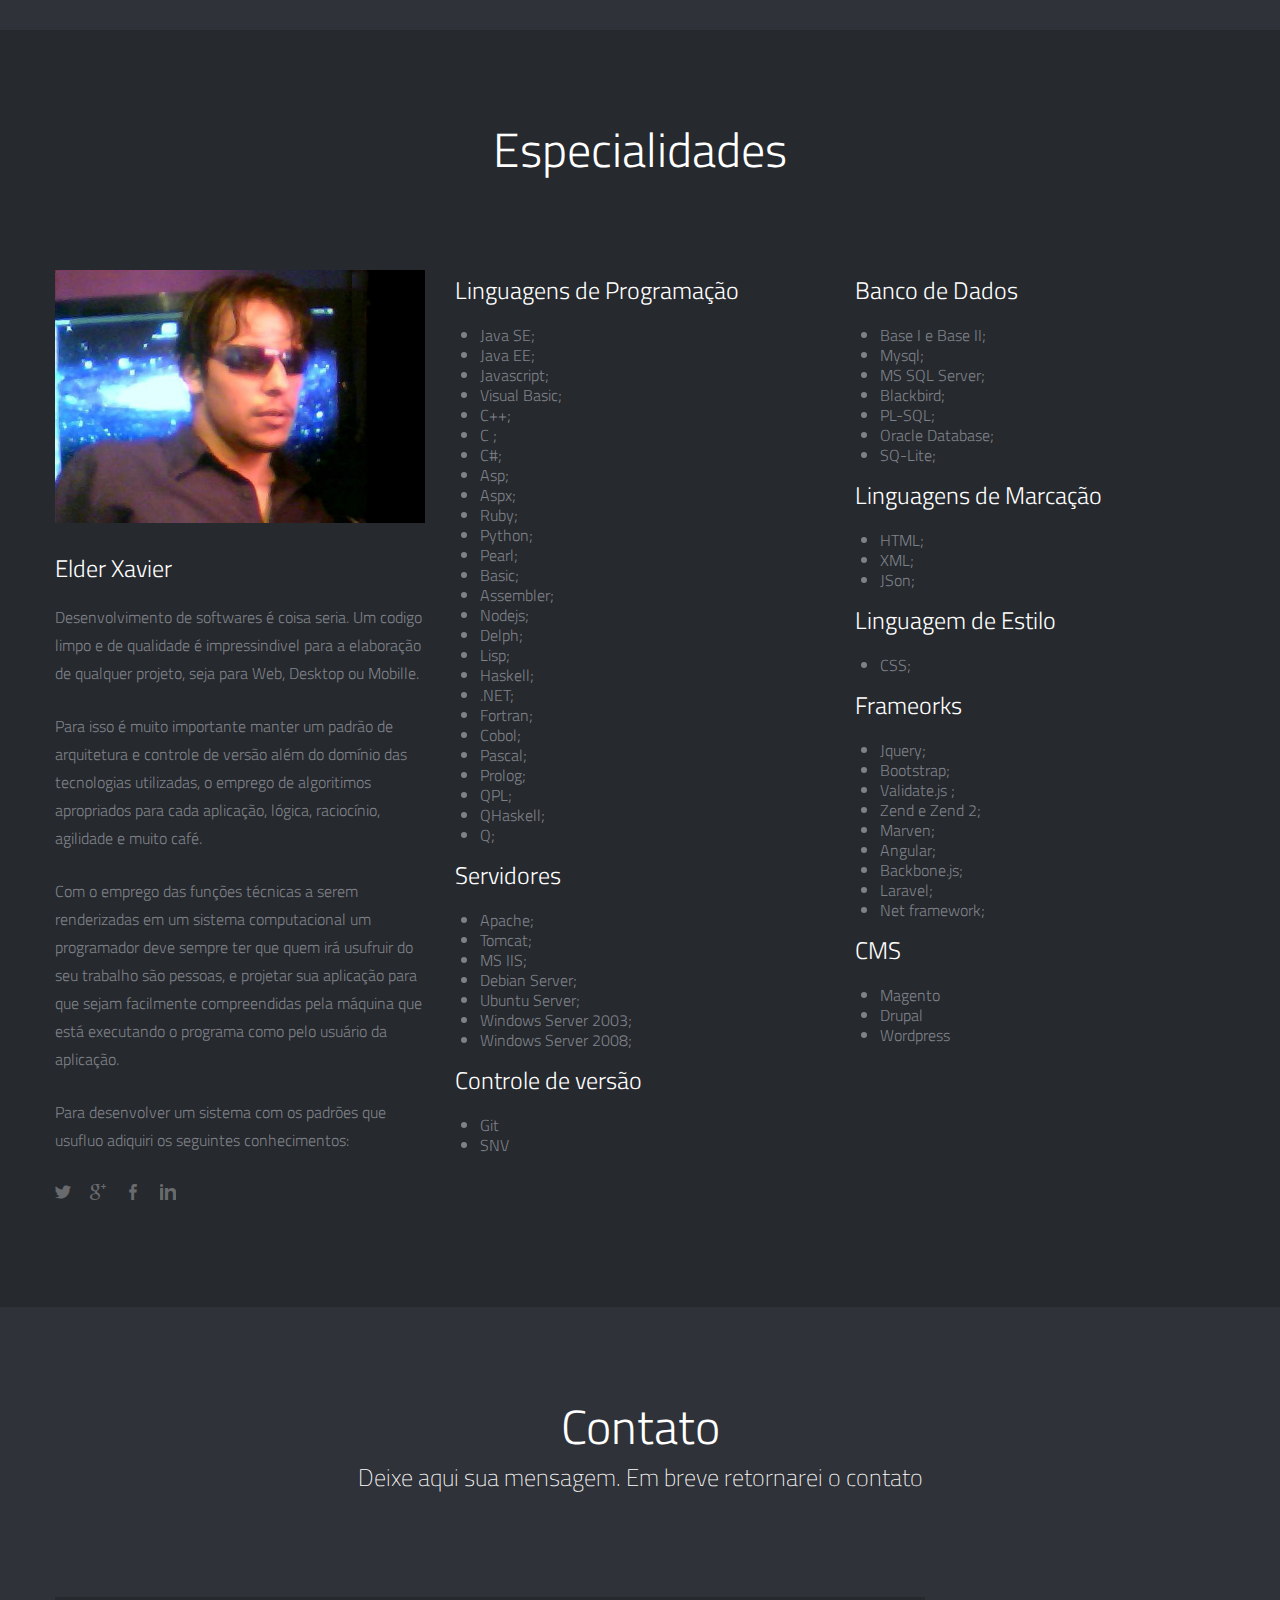
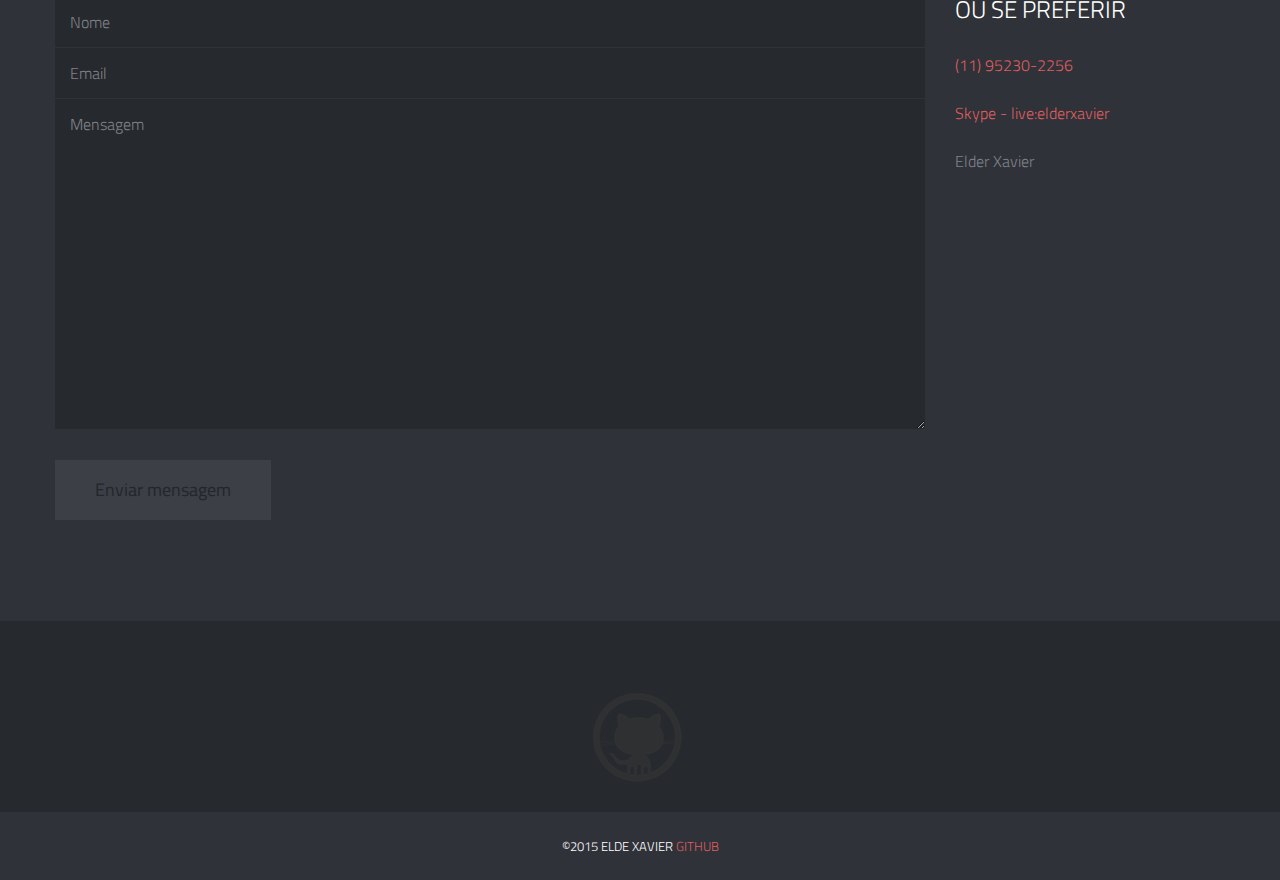
==== commit 4ea1b0f9: "Atualizado alguns projetos;" ====
--- a/index.html
+++ b/index.html
@@ -4,655 +4,614 @@
 <!--[if (IE 8)&!(IEMobile)]><html class="no-js lt-ie9" lang="en"><![endif]-->
 <!--[if (IE 9)]><html class="no-js ie9" lang="en"><![endif]-->
 <!--[if gt IE 8]><!--> <html lang="pt-br"> <!--<![endif]-->
-<head>
-
-<!-- Meta Tags -->
-<meta http-equiv="Content-Language" content="pt-br">
-<meta http-equiv="Content-Type" content="text/html; charset=UTF-8" />
-
-<title>Elder Xavier</title>   
-<!-- Favicons -->
-<link rel="shortcut icon" href="include/img/faviico.jpg">
-
-<meta name="description" content="PROGRAMADOR / WEB DEVELOPER - Desenvolviento de aplicações e sistemas para desktops, web e mobille" /> 
-
-<!-- Mobile Specifics -->
-<meta name="viewport" content="width=device-width, initial-scale=1.0">
-<meta name="HandheldFriendly" content="true"/>
-<meta name="MobileOptimized" content="320"/>   
-
-<!-- Mobile Internet Explorer ClearType Technology -->
-<!--[if IEMobile]>  <meta http-equiv="cleartype" content="on">  <![endif]-->
-
-<!-- Bootstrap -->
-<link href="include/css/bootstrap.min.css" rel="stylesheet">
-
-<!-- Main Style -->
-<link href="include/css/main.css" rel="stylesheet">
-
-<!-- Supersized -->
-<link href="include/css/supersized.css" rel="stylesheet">
-<link href="include/css/supersized.shutter.css" rel="stylesheet">
-
-<!-- FancyBox -->
-<link href="include/css/fancybox/jquery.fancybox.css" rel="stylesheet">
-
-<!-- Font Icons -->
-<link href="include/css/fonts.css" rel="stylesheet">
-
-<!-- Shortcodes -->
-<link href="include/css/shortcodes.css" rel="stylesheet">
-
-<!-- Responsive -->
-<link href="include/css/bootstrap-responsive.min.css" rel="stylesheet">
-<link href="include/css/responsive.css" rel="stylesheet">
-
-<!-- Supersized -->
-<link href="include/css/supersized.css" rel="stylesheet">
-<link href="include/css/supersized.shutter.css" rel="stylesheet">
-
-<!-- Google Font -->
-<link href='http://fonts.googleapis.com/css?family=Titillium+Web:400,200,200italic,300,300italic,400italic,600,600italic,700,700italic,900' rel='stylesheet' type='text/css'>
-
-<!-- Fav Icon -->
-<link rel="shortcut icon" href="#">
-
-<link rel="apple-touch-icon" href="#">
-<link rel="apple-touch-icon" sizes="114x114" href="#">
-<link rel="apple-touch-icon" sizes="72x72" href="#">
-<link rel="apple-touch-icon" sizes="144x144" href="#">
-
-<!-- Modernizr -->
-<script src="include/js/modernizr.js"></script>
-
-<!-- Analytics -->
-<script type="text/javascript">
-
-  
-
-</script>
-<!-- End Analytics -->
-
-</head>
+    <head>
+        <!-- Meta Tags -->
+        <meta http-equiv="Content-Language" content="pt-br">
+        <meta http-equiv="Content-Type" content="text/html; charset=UTF-8" />
+        <title>Elder Xavier</title>   
+        <!-- Favicons -->
+        <link rel="shortcut icon" href="include/img/faviico.jpg">
+        <meta name="description" content="PROGRAMADOR / WEB DEVELOPER - Desenvolviento de aplicações e sistemas para desktops, web e mobille" /> 
+        <!-- Mobile Specifics -->
+        <meta name="viewport" content="width=device-width, initial-scale=1.0">
+        <meta name="HandheldFriendly" content="true"/>
+        <meta name="MobileOptimized" content="320"/>   
+        <!-- Mobile Internet Explorer ClearType Technology -->
+        <!--[if IEMobile]>  <meta http-equiv="cleartype" content="on">  <![endif]-->
+        <!-- Bootstrap -->
+        <link href="include/css/bootstrap.min.css" rel="stylesheet">
+        <!-- Main Style -->
+        <link href="include/css/main.css" rel="stylesheet">
+        <!-- Supersized -->
+        <link href="include/css/supersized.css" rel="stylesheet">
+        <link href="include/css/supersized.shutter.css" rel="stylesheet">
+        <!-- FancyBox -->
+        <link href="include/css/fancybox/jquery.fancybox.css" rel="stylesheet">
+        <!-- Font Icons -->
+        <link href="include/css/fonts.css" rel="stylesheet">
+        <!-- Shortcodes -->
+        <link href="include/css/shortcodes.css" rel="stylesheet">
+        <!-- Responsive -->
+        <link href="include/css/bootstrap-responsive.min.css" rel="stylesheet">
+        <link href="include/css/responsive.css" rel="stylesheet">
+        <!-- Supersized -->
+        <link href="include/css/supersized.css" rel="stylesheet">
+        <link href="include/css/supersized.shutter.css" rel="stylesheet">
+        <!-- Google Font -->
+        <link href='http://fonts.googleapis.com/css?family=Titillium+Web:400,200,200italic,300,300italic,400italic,600,600italic,700,700italic,900' rel='stylesheet' type='text/css'>
+        <!-- Fav Icon -->
+        <link rel="shortcut icon" href="#">
+        <link rel="apple-touch-icon" href="#">
+        <link rel="apple-touch-icon" sizes="114x114" href="#">
+        <link rel="apple-touch-icon" sizes="72x72" href="#">
+        <link rel="apple-touch-icon" sizes="144x144" href="#">
+        <!-- Modernizr -->
+        <script src="include/js/modernizr.js"></script>
+        <!-- Analytics -->
+        <script type="text/javascript">
+        </script>
+        <!-- End Analytics -->
+    </head>
 
 
-<body>
-
-<!-- This section is for Splash Screen -->
-<div class="ole">
-<section id="jSplash">
-	<div id="circle"></div>
-</section>
-</div>
-<!-- End of Splash Screen -->
-
-<!-- Homepage Slider -->
-<div id="home-slider">	
-    <div class="overlay"></div>
-
-    <div class="slider-text">
-    	<div id="slidecaption"></div>
-    </div>   
-	
-	<div class="control-nav">
-        <a id="prevslide" class="load-item"><i class="font-icon-arrow-simple-left"></i></a>
-        <a id="nextslide" class="load-item"><i class="font-icon-arrow-simple-right"></i></a>
-        <ul id="slide-list"></ul>
-        
-        <a id="nextsection" href="#work"><i class="font-icon-arrow-simple-down"></i></a>
-    </div>
-</div>
-<!-- End Homepage Slider -->
-
-<!-- Header -->
-<header>
-    <div class="sticky-nav">
-    	<a id="mobile-nav" class="menu-nav" href="#menu-nav"></a>
-        
-        <div id="logo">
-        	<a id="goUp" href="#home-slider" title="Logo Elder Xavier">
-				<img id="img-logo"src="include/img/logo-ex.jpg" alt="Logo Elder Sergio Xavier">
-			</a>
-        </div>
-        
-        <nav id="menu">
-        	<ul id="menu-nav">
-            	<li class="current"><a href="#home-slider">Home</a></li>
-                <li><a href="#work">Utimos Projetos</a></li>
-                <li><a href="#about">Especialidades</a></li>
-                <li><a href="#contact">Contato</a></li>
-				<li><a href="blog/blog.html" class="external" target="_blank">Blog</a></li>
-            </ul>
-        </nav>
-        
-    </div>
-</header>
-<!-- End Header -->
-
-<!-- Our Work Section -->
-<div id="work" class="page">
-	<div class="container">
-    	<!-- Title Page -->
-        <div class="row">
-            <div class="span12">
-                <div class="title-page">
-                    <h2 class="title">Projetos</h2>
-                    <h3 class="title-description">Veja os útimos projetos realizados. <br>
-					Alguns projetos também podem ser encontrado no <a href="https://github.com/elderxavier?tab=repositories"target="_blank" >meu repositório</a>.</h3>
-                </div>
-            </div>
-        </div>
-        <!-- End Title Page -->
-        
-        <!-- Portfolio Projects -->
-        <div class="row">
-        	<div class="span3">
-            	<!-- Filter -->
-                <nav id="options" class="work-nav">
-                    <ul id="filters" class="option-set" data-option-key="filter">
-                    	<li class="type-work">Projetos</li>
-                        <li><a href="#filter" data-option-value="*" class="selected">Todos</a></li>
-                        <li><a href="#filter" data-option-value=".eccomerce">E-ccomerce</a></li>
-                        <li><a href="#filter" data-option-value=".web">Desenvolvimento Web</a></li>
-                        <li><a href="#filter" data-option-value=".desktop">desktop</a></li>
+    <body>
+        <!-- This section is for Splash Screen -->
+        <div class="ole">
+            <section id="jSplash">
+                <div id="circle"></div>
+            </section>
+        </div>
+        <!-- End of Splash Screen -->
+        <!-- Homepage Slider -->
+        <div id="home-slider">	
+            <div class="overlay"></div>
+            <div class="slider-text">
+                <div id="slidecaption"></div>
+            </div>   
+            <div class="control-nav">
+                <a id="prevslide" class="load-item"><i class="font-icon-arrow-simple-left"></i></a>
+                <a id="nextslide" class="load-item"><i class="font-icon-arrow-simple-right"></i></a>
+                <ul id="slide-list"></ul>
+                <a id="nextsection" href="#work"><i class="font-icon-arrow-simple-down"></i></a>
+            </div>
+        </div>
+        <!-- End Homepage Slider -->
+        <!-- Header -->
+        <header>
+            <div class="sticky-nav">
+                <a id="mobile-nav" class="menu-nav" href="#menu-nav"></a>
+                <div id="logo">
+                    <a id="goUp" href="#home-slider" title="Logo Elder Xavier">
+                        <img id="img-logo" src="include/img/logo-ex.jpg" alt="Logo Elder Sergio Xavier">
+                    </a>
+                </div>
+                <nav id="menu">
+                    <ul id="menu-nav">
+                        <li class="current"><a href="#home-slider">Home</a></li>
+                        <li><a href="#work">Utimos Projetos</a></li>
+                        <li><a href="#about">Especialidades</a></li>
+                        <li><a href="#contact">Contato</a></li>
+                        <li><a href="blog/blog.html" class="external" target="_blank">Blog</a></li>
                     </ul>
                 </nav>
-                <!-- End Filter -->
-            </div>
-            
-            <div class="span9">
-            	<div class="row">
-                	<section id="projects">
-                    	<ul id="thumbs">
-							
-							<!-- Tropikanas - Compartilhar em redes sociais  -->
-                        	<li class="item-thumbs span3 eccomerce">
-                            	<!-- Fancybox - Gallery Enabled - Title - Full Image -->
-                            	<a class="hover-wrap fancybox" data-fancybox-group="eccomerce" title="Tropikanas - Modulo para compartilhar com redes sociais" href="include/img/work/full/torpikanas_socialnetworks.jpg">
-                                	<span class="overlay-img"></span>
-                                    <span class="overlay-img-thumb font-icon-plus"></span>
-                                </a>
-                                <!-- Thumb Image and Description -->
-                                <img src="include/img/work/thumbs/torpikanas_socialnetworks_thumbs.jpg" alt="Desenvolvimento de modulo para compartilhar produtos com amigos e redes sociais. O projeto pode ser conferido em  http://www.tropikanas.com/conjunto-lingerie-plus-size-preto-rendado.html">
-                            </li>
-							
-							<!-- Lady Large MP -->
-                        	<li class="item-thumbs span3 eccomerce">
-                            	<!-- Fancybox - Gallery Enabled - Title - Full Image -->
-                            	<a class="hover-wrap fancybox" data-fancybox-group="eccomerce" title="Archeive Leap - Modulo de integração com Magento" href="include/img/work/full/archieveleap-integratormodule.jpg">
-                                	<span class="overlay-img"></span>
-                                    <span class="overlay-img-thumb font-icon-plus"></span>
-                                </a>
-                                <!-- Thumb Image and Description -->
-                                <img src="include/img/work/thumbs/archieveleap-integratormodule_thumbs.jpg" alt="Desenvolvimento de modulo para integração personalizada de produtos de lojas virtuais Magento com plataforme de Integração da Archieve Leap">
-                            </li>
-							
-							<!-- Lady Large MP -->
-                        	<li class="item-thumbs span3 eccomerce">
-                            	<!-- Fancybox - Gallery Enabled - Title - Full Image -->
-                            	<a class="hover-wrap fancybox" data-fancybox-group="eccomerce" title="Lady Large - Mercado Pago Notifications" href="include/img/work/full/ladylarge_mpnotifications.jpg">
-                                	<span class="overlay-img"></span>
-                                    <span class="overlay-img-thumb font-icon-plus"></span>
-                                </a>
-                                <!-- Thumb Image and Description -->
-                                <img src="include/img/work/thumbs/ladylarge_mpnotifications_thumbs.jpg" alt="Instalação e personalização do checkout Mercado Pago. Foi criado um modulo para atualizar o staus dos pedidos conforme as notificações do Mercado Pago.  Pode ser conferido em http://www.ladylarge.com.br/checkout/onepage/">
-                            </li>
-                        
-							<!-- E-lustre checout -->
-                        	<li class="item-thumbs span3 eccomerce">
-                            	<!-- Fancybox - Gallery Enabled - Title - Full Image -->
-                            	<a class="hover-wrap fancybox" data-fancybox-group="eccomerce" title="E-lustre checkout" href="include/img/work/full/elustre-checkout.jpg">
-                                	<span class="overlay-img"></span>
-                                    <span class="overlay-img-thumb font-icon-plus"></span>
-                                </a>
-                                <!-- Thumb Image and Description -->
-                                <img src="include/img/work/thumbs/elustre-checkout_thumbs.jpg" alt="Instalação e personalização do checkout PagSeguro. O projeto foi realizado conforme layout apresentado pelo cliente com a inclusão de detecção de cliente e login via Ajax, pagamento e formas d pagamento transparente e de log e analize de erros. Pode ser conferido em https://e-lustre.com.br/onepagecheckout/ ">
-                            </li>
-							<!-- Item Project and Filter Name -->
-                        	<li class="item-thumbs span3 eccomerce">
-                            	<!-- Fancybox - Gallery Enabled - Title - Full Image -->
-                            	<a class="hover-wrap fancybox" data-fancybox-group="eccomerce" title="Magmi Admin" href="include/img/work/full/magmi_admin.jpg">
-                                	<span class="overlay-img"></span>
-                                    <span class="overlay-img-thumb font-icon-plus"></span>
-                                </a>
-                                <!-- Thumb Image and Description -->
-                                <img src="include/img/work/thumbs/magmi_admin_thumbs.jpg" alt="Modulo Magento de correção de seguraça e acesso restrito para admiministradores ">
-                            </li>
-                        	<!-- End Item Project -->
-                            
-							<!-- Item Project and Filter Name -->
-                        	<li class="item-thumbs span3 eccomerce">
-                            	<!-- Fancybox - Gallery Enabled - Title - Full Image -->
-                            	<a class="hover-wrap fancybox" data-fancybox-group="eccomerce" title="Venda Personalizada" href="include/img/work/full/venda_associada_produto.jpg">
-                                	<span class="overlay-img"></span>
-                                    <span class="overlay-img-thumb font-icon-plus"></span>
-                                </a>
-                                <!-- Thumb Image and Description -->
-                                <img src="include/img/work/thumbs/venda_associada_produto_thumbs.jpg" alt="Modulo Magento para venda associada personalizada de produto. Neste modulo foi é opcional o acressim de produtos complementares ao produto escolhido.">
-                            </li>
-                        	<!-- End Item Project -->
-                            
-							<!-- Item Project and Filter Name -->
-                        	<li class="item-thumbs span3 eccomerce">
-                            	<!-- Fancybox - Gallery Enabled - Title - Full Image -->
-                            	<a class="hover-wrap fancybox" data-fancybox-group="eccomerce" title="Email Marketing" href="include/img/work/full/news_vtex.jpg">
-                                	<span class="overlay-img"></span>
-                                    <span class="overlay-img-thumb font-icon-plus"></span>
-                                </a>
-                                <!-- Thumb Image and Description -->
-                                <img src="include/img/work/thumbs/news_vtex_thumbs.jpg" alt="Aplicação em PHP para disparo programado de e-mail marketing para plataforma Vtex.">
-                            </li>
-                        	<!-- End Item Project -->
-							
-							<!-- Item Project and Filter Name -->
-                        	<li class="item-thumbs span3 eccomerce">
-                            	<!-- Fancybox - Gallery Enabled - Title - Full Image -->
-                            	<a class="hover-wrap fancybox" data-fancybox-group="eccomerce" title="Hot Pages - Vtex" href="include/img/work/full/vtex_hotpage.jpg">
-                                	<span class="overlay-img"></span>
-                                    <span class="overlay-img-thumb font-icon-plus"></span>
-                                </a>
-                                <!-- Thumb Image and Description -->
-                                <img src="include/img/work/thumbs/vtex_hotpage_thumbs.jpg" alt="Criação de templates e hot pages para campanhas, parceiros e institucional para plataforma Vtex.">
-                            </li>
-                        	<!-- End Item Project -->
-							
-							<!-- Item Project and Filter Name -->
-                        	<li class="item-thumbs span3 desktop">
-                            	<!-- Fancybox - Gallery Enabled - Title - Full Image -->
-                            	<a class="hover-wrap fancybox" data-fancybox-group="desktop" title="Gerenciador de Senhas" href="include/img/work/full/guarda_senha_java.jpg">
-                                	<span class="overlay-img"></span>
-                                    <span class="overlay-img-thumb font-icon-plus"></span>
-                                </a>
-                                <!-- Thumb Image and Description -->
-                                <img src="include/img/work/thumbs/guarda_senha_java_thumbs.jpg" alt="Guarda senhas e codifica com 3 chaves de 256 bytes com metrica e encodin personalizaveis. O arquivo salva o usuario, senha e local de uso como um arquivo de texto 393216 bytes decodificada apenas pela aplicação.">
-                            </li>
-                        	<!-- End Item Project -->
-							
-							
-							<!-- Item Project and Filter Name -->
-                        	<li class="item-thumbs span3 web">
-                            	<!-- Fancybox - Gallery Enabled - Title - Full Image -->
-                            	<a class="hover-wrap fancybox" data-fancybox-group="web" title="Extplore Developer" href="include/img/work/full/extplore_developer.jpg">
-                                	<span class="overlay-img"></span>
-                                    <span class="overlay-img-thumb font-icon-plus"></span>
-                                </a>
-                                <!-- Thumb Image and Description -->
-                                <img src="include/img/work/thumbs/extplore_developer_thumbs.jpg" alt="Extplore adaptado para qualquer aplicação web com plugin Edita_area e Genshi adaptado para várias linguágens de progração e um plugin proprietário auto-complete code.">
-                            </li>
-                        	<!-- End Item Project -->
-                            
-							<!-- Item Project and Filter Name -->
-                        	<li class="item-thumbs span3 web">
-                            	<!-- Fancybox - Gallery Enabled - Title - Full Image -->
-                            	<a class="hover-wrap fancybox" data-fancybox-group="web" title="Site Institucional" href="include/img/work/full/sitehtml.jpg">
-                                	<span class="overlay-img"></span>
-                                    <span class="overlay-img-thumb font-icon-plus"></span>
-                                </a>
-                                <!-- Thumb Image and Description -->
-                                <img src="include/img/work/thumbs/sitehtml_thumbs.jpg" alt="Site institucional para publicação de material acadêmico desenvolvido em PHP e HTML5.">
-                            </li>
-                        	<!-- End Item Project -->
-							<li class="item-thumbs span3 web">
-                            	<!-- Fancybox - Gallery Enabled - Title - Full Image -->
-                            	<a class="hover-wrap fancybox" data-fancybox-group="web" title="WordPress" href="include/img/work/full/wordpress_theme.jpg">
-                                	<span class="overlay-img"></span>
-                                    <span class="overlay-img-thumb font-icon-plus"></span>
-                                </a>
-                                <!-- Thumb Image and Description -->
-                                <img src="include/img/work/thumbs/wordpress_theme_thumbs.jpg" alt="Instalação e personalização de tema para WordPress.">
-                            </li>                           
-							
-                        	<!-- End Item Project -->
-                            <li class="item-thumbs span3 web">
-                            	<!-- Fancybox - Gallery Enabled - Title - Full Image -->
-                            	<a class="hover-wrap fancybox" data-fancybox-group="web" title="Drupal" href="include/img/work/full/drupal_theme.jpg">
-                                	<span class="overlay-img"></span>
-                                    <span class="overlay-img-thumb font-icon-plus"></span>
-                                </a>
-                                <!-- Thumb Image and Description -->
-                                <img src="include/img/work/thumbs/drupal_theme_thumbs.jpg" alt="Instalação e personalização de tema para Drupal.">
-                            </li>
-							
-							
-							<!-- Item Project and Filter Name -->
-                        	<li class="item-thumbs span3 eccomerce">
-                            	<!-- Fancybox - Gallery Enabled - Title - Full Image -->
-                            	<a class="hover-wrap fancybox" data-fancybox-group="eccomerce" title="Atualização Automática de Atributo" href="include/img/work/full/auto_attribute_products.jpg">
-                                	<span class="overlay-img"></span>
-                                    <span class="overlay-img-thumb font-icon-plus"></span>
-                                </a>
-                                <!-- Thumb Image and Description -->
-                                <img src="include/img/work/thumbs/auto_attribute_products_thumbs.jpg" alt="Modulo para atualização automática de atributos para anúncios em Marketplaces">
-                            </li>
-                        	<!-- End Item Project -->   
-
-							<!-- Item Project and Filter Name -->
-                        	<li class="item-thumbs span3 desktop">
-                            	<!-- Fancybox - Gallery Enabled - Title - Full Image -->
-                            	<a class="hover-wrap fancybox" data-fancybox-group="desktop" title="Relatório de Situação de Produtos - Marktplaces" href="include/img/work/full/vba_comparativo.jpg">
-                                	<span class="overlay-img"></span>
-                                    <span class="overlay-img-thumb font-icon-plus"></span>
-                                </a>
-                                <!-- Thumb Image and Description -->
-                                <img src="include/img/work/thumbs/vba_comparativo_thumbs.jpg" alt="Aplicação desenvolvida em vba para analise de situação de produtos comparando a base de dados local com a base de dados da B2W, Extra.com, Walmart e Mercado Livre.">
-                            </li>
-                        	<!-- End Item Project -->
-							
+            </div>
+        </header>
+        <!-- End Header -->
+        <!-- Our Work Section -->
+        <div id="work" class="page">
+            <div class="container">
+                <!-- Title Page -->
+                <div class="row">
+                    <div class="span12">
+                        <div class="title-page">
+                            <h2 class="title">Projetos</h2>
+                            <h3 class="title-description">Veja os útimos projetos realizados. <br>
+                                Alguns projetos também podem ser encontrado no <a href="https://github.com/elderxavier?tab=repositories" target="_blank" >meu repositório</a>.</h3>
+                        </div>
+                    </div>
+                </div>
+                <!-- End Title Page -->
+                <!-- Portfolio Projects -->
+                <div class="row">
+                    <div class="span3">
+                        <!-- Filter -->
+                        <nav id="options" class="work-nav">
+                            <ul id="filters" class="option-set" data-option-key="filter">
+                                <li class="type-work">Projetos</li>
+                                <li><a href="#filter" data-option-value="*" class="selected">Todos</a></li>
+                                <li><a href="#filter" data-option-value=".eccomerce">E-ccomerce</a></li>
+                                <li><a href="#filter" data-option-value=".web">Desenvolvimento Web</a></li>
+                                <li><a href="#filter" data-option-value=".desktop">desktop</a></li>
+                            </ul>
+                        </nav>
+                        <!-- End Filter -->
+                    </div>
+                    <div class="span9">
+                        <div class="row">
+                            <section id="projects">
+                                <ul id="thumbs">
+                                    <li class="item-thumbs span3 eccomerce">                                        
+                                        <a class="hover-wrap fancybox" data-fancybox-group="eccomerce" title="Modulo de Integração Mercado Livre" href="include/img/work/full/mltocalivros.jpg">
+                                            <span class="overlay-img"></span>
+                                            <span class="overlay-img-thumb font-icon-plus"></span>
+                                        </a>                                        
+                                        <img src="include/img/work/thumbs/mltocalivros_thumbs.jpg" alt="Modulodo para integrar a API do Mercado Livre ao sistema de E-ccomerce proprietário conforme lógica de negócios do cliente.">
+                                    </li>
+                                    <li class="item-thumbs span3 web">                                        
+                                        <a class="hover-wrap fancybox" data-fancybox-group="web" title="SII9" href="include/img/work/full/sii9.jpg">
+                                            <span class="overlay-img"></span>
+                                            <span class="overlay-img-thumb font-icon-plus"></span>
+                                        </a>                                        
+                                        <img src="include/img/work/thumbs/sii9_thumbs.jpg" alt="O site foi personalizado conforme solicitado pelo cliente. Entre as alterações estão a integração do sistema de gestão de conteúdo e inclusão de  novos blocos as page views.">
+                                    </li>  
+                                    <li class="item-thumbs span3 eccomerce">                                        
+                                        <a class="hover-wrap fancybox" data-fancybox-group="eccomerce" title="Toca Livros - Sistema Administrativo" href="include/img/work/full/admintocalivros.jpg">
+                                            <span class="overlay-img"></span>
+                                            <span class="overlay-img-thumb font-icon-plus"></span>
+                                        </a>                                        
+                                        <img src="include/img/work/thumbs/admintocalivros_thumbs.jpg" alt="Desenvolvido um sistema administrativo proprietário conforme lógica de negocio adotada pela empresa e solicitações do cliente. Neste projeto desenvolvolvido com um sistema escalavel com uma interface JQuery UI de itens drag drop para Gestãoo de Produtos, Gestão de Categorias e Gestão de Promoções.">
+                                    </li>
+                                    <li class="item-thumbs span3 web eccomerce">                                        
+                                        <a class="hover-wrap fancybox" data-fancybox-group="web" title="NF-e Manager" href="include/img/work/full/nfemanager.jpg">
+                                            <span class="overlay-img"></span>
+                                            <span class="overlay-img-thumb font-icon-plus"></span>
+                                        </a>                                        
+                                        <img src="include/img/work/thumbs/nfemanager_thumbs.jpg" alt="A View do sistema foi desenvolvida em Drupla com modulo ERP e API Restful para integração. O sistema foi desenvolvido com duas engines para emissão de Notas Fiscais Eletronica, uma em Java J2EE e outra em PHP com a lib do PHPNF-e, ambas integradas com os servidores da Secretaria da Fazenda e outras API's para gerar código dos estados e municípios, validar NCM's e EAN's.">
+                                    </li>                                    
+                                    <li class="item-thumbs span3 web">                                        
+                                        <a class="hover-wrap fancybox" data-fancybox-group="web" title="V8 Motors" href="include/img/work/full/v8motors.jpg">
+                                            <span class="overlay-img"></span>
+                                            <span class="overlay-img-thumb font-icon-plus"></span>
+                                        </a>                                        
+                                        <img src="include/img/work/thumbs/v8motors_thumbs.jpg" alt="Site desenvolvido com visual clean e conforme boas praticas de desenvolvimento. Composto com um compacto sistema para solicitar peça para autómoveis pode ser conferido em v8motors.com.br ou portifolio-elderxavier.rhcloud.com/v8.">
+                                    </li>                                    
+                                    <li class="item-thumbs span3 web">                                        
+                                        <a class="hover-wrap fancybox" data-fancybox-group="web" title="SII9 - Gestor de Conteúdo" href="include/img/work/full/adminsii9.jpg">
+                                            <span class="overlay-img"></span>
+                                            <span class="overlay-img-thumb font-icon-plus"></span>
+                                        </a>                                        
+                                        <img src="include/img/work/thumbs/adminsii9_thumbs.jpg" alt="Neste projeto foram desenvolvolvidas novas funcionalidades para gestão de conteúdo conforme regra de negócios do cliente.">
+                                    </li>                                    
+                                    <li class="item-thumbs span3 web">                                        
+                                        <a class="hover-wrap fancybox" data-fancybox-group="web" title="E-Estoque" href="include/img/work/full/controledeestoque.jpg">
+                                            <span class="overlay-img"></span>
+                                            <span class="overlay-img-thumb font-icon-plus"></span>
+                                        </a>                                        
+                                        <img src="include/img/work/thumbs/controledeestoque_thumbs.jpg" alt="Sistema compacto para controle de estoque. Desenvolvido com tecnologia J2EE, EJB, JPA e servlets, com uma interface JQuery UI e Bootstrap e uma base de dados em Mysql 5.4.">
+                                    </li>                                    
+                                    <!-- Tropikanas - Compartilhar em redes sociais  -->
+                                    <li class="item-thumbs span3 eccomerce">
+                                        <!-- Fancybox - Gallery Enabled - Title - Full Image -->
+                                        <a class="hover-wrap fancybox" data-fancybox-group="eccomerce" title="Tropikanas - Modulo para compartilhar com redes sociais" href="include/img/work/full/torpikanas_socialnetworks.jpg">
+                                            <span class="overlay-img"></span>
+                                            <span class="overlay-img-thumb font-icon-plus"></span>
+                                        </a>
+                                        <!-- Thumb Image and Description -->
+                                        <img src="include/img/work/thumbs/torpikanas_socialnetworks_thumbs.jpg" alt="Desenvolvimento de modulo para compartilhar produtos com amigos e redes sociais. O projeto pode ser conferido em  http://www.tropikanas.com/conjunto-lingerie-plus-size-preto-rendado.html">
+                                    </li>
+                                    <!-- Lady Large MP -->
+                                    <li class="item-thumbs span3 eccomerce">
+                                        <!-- Fancybox - Gallery Enabled - Title - Full Image -->
+                                        <a class="hover-wrap fancybox" data-fancybox-group="eccomerce" title="Archeive Leap - Modulo de integração com Magento" href="include/img/work/full/archieveleap-integratormodule.jpg">
+                                            <span class="overlay-img"></span>
+                                            <span class="overlay-img-thumb font-icon-plus"></span>
+                                        </a>
+                                        <!-- Thumb Image and Description -->
+                                        <img src="include/img/work/thumbs/archieveleap-integratormodule_thumbs.jpg" alt="Desenvolvimento de modulo para integração personalizada de produtos de lojas virtuais Magento com plataforme de Integração da Archieve Leap">
+                                    </li>
+                                    <!-- Lady Large MP -->
+                                    <li class="item-thumbs span3 eccomerce">
+                                        <!-- Fancybox - Gallery Enabled - Title - Full Image -->
+                                        <a class="hover-wrap fancybox" data-fancybox-group="eccomerce" title="Lady Large - Mercado Pago Notifications" href="include/img/work/full/ladylarge_mpnotifications.jpg">
+                                            <span class="overlay-img"></span>
+                                            <span class="overlay-img-thumb font-icon-plus"></span>
+                                        </a>
+                                        <!-- Thumb Image and Description -->
+                                        <img src="include/img/work/thumbs/ladylarge_mpnotifications_thumbs.jpg" alt="Desenvolvimento do checkout integrado a API Mercado Pago. Foi criado um modulo para atualizar o status dos pedidos conforme as notificações do Mercado Pago.  Pode ser conferido em ladylarge.com.br">
+                                    </li>
+                                    <!-- E-lustre checout -->
+                                    <li class="item-thumbs span3 eccomerce">
+                                        <!-- Fancybox - Gallery Enabled - Title - Full Image -->
+                                        <a class="hover-wrap fancybox" data-fancybox-group="eccomerce" title="E-lustre checkout" href="include/img/work/full/elustre-checkout.jpg">
+                                            <span class="overlay-img"></span>
+                                            <span class="overlay-img-thumb font-icon-plus"></span>
+                                        </a>
+                                        <!-- Thumb Image and Description -->
+                                        <img src="include/img/work/thumbs/elustre-checkout_thumbs.jpg" alt="Desenvolvimento da página de checkout integrado com a API PagSeguro. O projeto foi realizado conforme layout apresentado pelo cliente com a inclusão de detecção de cliente e login via Ajax, pagamento e formas d pagamento transparente e de log e analize de erros. Pode ser conferido em e-lustre.com.br">
+                                    </li>
+                                    <!-- Item Project and Filter Name -->
+                                    <li class="item-thumbs span3 eccomerce">
+                                        <!-- Fancybox - Gallery Enabled - Title - Full Image -->
+                                        <a class="hover-wrap fancybox" data-fancybox-group="eccomerce" title="Magmi Admin" href="include/img/work/full/magmi_admin.jpg">
+                                            <span class="overlay-img"></span>
+                                            <span class="overlay-img-thumb font-icon-plus"></span>
+                                        </a>
+                                        <!-- Thumb Image and Description -->
+                                        <img src="include/img/work/thumbs/magmi_admin_thumbs.jpg" alt="Modulo Magento de correção de seguraça e acesso restrito para admiministradores ">
+                                    </li>
+                                    <!-- End Item Project -->
+                                    <!-- Item Project and Filter Name -->
+                                    <li class="item-thumbs span3 eccomerce">
+                                        <!-- Fancybox - Gallery Enabled - Title - Full Image -->
+                                        <a class="hover-wrap fancybox" data-fancybox-group="eccomerce" title="Venda Personalizada" href="include/img/work/full/venda_associada_produto.jpg">
+                                            <span class="overlay-img"></span>
+                                            <span class="overlay-img-thumb font-icon-plus"></span>
+                                        </a>
+                                        <!-- Thumb Image and Description -->
+                                        <img src="include/img/work/thumbs/venda_associada_produto_thumbs.jpg" alt="Modulo Magento para venda associada personalizada de produto. Neste modulo foi é opcional o acressim de produtos complementares ao produto escolhido.">
+                                    </li>
+                                    <!-- End Item Project -->
+                                    <!-- Item Project and Filter Name -->
+                                    <li class="item-thumbs span3 eccomerce">
+                                        <!-- Fancybox - Gallery Enabled - Title - Full Image -->
+                                        <a class="hover-wrap fancybox" data-fancybox-group="eccomerce" title="Email Marketing" href="include/img/work/full/news_vtex.jpg">
+                                            <span class="overlay-img"></span>
+                                            <span class="overlay-img-thumb font-icon-plus"></span>
+                                        </a>
+                                        <!-- Thumb Image and Description -->
+                                        <img src="include/img/work/thumbs/news_vtex_thumbs.jpg" alt="Aplicação em PHP para disparo programado de e-mail marketing para plataforma Vtex.">
+                                    </li>
+                                    <!-- End Item Project -->
+                                    <!-- Item Project and Filter Name -->
+                                    <li class="item-thumbs span3 eccomerce">
+                                        <!-- Fancybox - Gallery Enabled - Title - Full Image -->
+                                        <a class="hover-wrap fancybox" data-fancybox-group="eccomerce" title="Hot Pages - Vtex" href="include/img/work/full/vtex_hotpage.jpg">
+                                            <span class="overlay-img"></span>
+                                            <span class="overlay-img-thumb font-icon-plus"></span>
+                                        </a>
+                                        <!-- Thumb Image and Description -->
+                                        <img src="include/img/work/thumbs/vtex_hotpage_thumbs.jpg" alt="Criação de templates e hot pages para campanhas, parceiros e institucional para plataforma Vtex.">
+                                    </li>
+                                    <!-- End Item Project -->
+                                    <!-- Item Project and Filter Name -->
+                                    <li class="item-thumbs span3 desktop">
+                                        <!-- Fancybox - Gallery Enabled - Title - Full Image -->
+                                        <a class="hover-wrap fancybox" data-fancybox-group="desktop" title="Gerenciador de Senhas" href="include/img/work/full/guarda_senha_java.jpg">
+                                            <span class="overlay-img"></span>
+                                            <span class="overlay-img-thumb font-icon-plus"></span>
+                                        </a>
+                                        <!-- Thumb Image and Description -->
+                                        <img src="include/img/work/thumbs/guarda_senha_java_thumbs.jpg" alt="Guarda senhas e codifica com 3 chaves de 256 bytes com metrica e encodin personalizaveis. O arquivo salva o usuario, senha e local de uso como um arquivo de texto 393216 bytes decodificada apenas pela aplicação.">
+                                    </li>
+                                    <!-- End Item Project -->
+                                    <!-- Item Project and Filter Name -->
+                                    <li class="item-thumbs span3 web">
+                                        <!-- Fancybox - Gallery Enabled - Title - Full Image -->
+                                        <a class="hover-wrap fancybox" data-fancybox-group="web" title="Extplore Developer" href="include/img/work/full/extplore_developer.jpg">
+                                            <span class="overlay-img"></span>
+                                            <span class="overlay-img-thumb font-icon-plus"></span>
+                                        </a>
+                                        <!-- Thumb Image and Description -->
+                                        <img src="include/img/work/thumbs/extplore_developer_thumbs.jpg" alt="Extplore adaptado para qualquer aplicação web com plugin Edita_area e Genshi adaptado para várias linguágens de progração e um plugin proprietário auto-complete code.">
+                                    </li>
+                                    <!-- End Item Project -->
+                                    <!-- Item Project and Filter Name -->
+                                    <li class="item-thumbs span3 web">
+                                        <!-- Fancybox - Gallery Enabled - Title - Full Image -->
+                                        <a class="hover-wrap fancybox" data-fancybox-group="web" title="Site Institucional" href="include/img/work/full/sitehtml.jpg">
+                                            <span class="overlay-img"></span>
+                                            <span class="overlay-img-thumb font-icon-plus"></span>
+                                        </a>
+                                        <!-- Thumb Image and Description -->
+                                        <img src="include/img/work/thumbs/sitehtml_thumbs.jpg" alt="Site institucional para publicação de material acadêmico desenvolvido em PHP e HTML5.">
+                                    </li>
+                                    <!-- End Item Project -->
+                                    <li class="item-thumbs span3 web">
+                                        <!-- Fancybox - Gallery Enabled - Title - Full Image -->
+                                        <a class="hover-wrap fancybox" data-fancybox-group="web" title="WordPress" href="include/img/work/full/wordpress_theme.jpg">
+                                            <span class="overlay-img"></span>
+                                            <span class="overlay-img-thumb font-icon-plus"></span>
+                                        </a>
+                                        <!-- Thumb Image and Description -->
+                                        <img src="include/img/work/thumbs/wordpress_theme_thumbs.jpg" alt="Instalação e personalização de tema para WordPress.">
+                                    </li>                           
+                                    <!-- End Item Project -->
+                                    <li class="item-thumbs span3 web">
+                                        <!-- Fancybox - Gallery Enabled - Title - Full Image -->
+                                        <a class="hover-wrap fancybox" data-fancybox-group="web" title="Drupal" href="include/img/work/full/drupal_theme.jpg">
+                                            <span class="overlay-img"></span>
+                                            <span class="overlay-img-thumb font-icon-plus"></span>
+                                        </a>
+                                        <!-- Thumb Image and Description -->
+                                        <img src="include/img/work/thumbs/drupal_theme_thumbs.jpg" alt="Instalação e personalização de tema para Drupal.">
+                                    </li>
+                                    <!-- Item Project and Filter Name -->
+                                    <li class="item-thumbs span3 eccomerce">
+                                        <!-- Fancybox - Gallery Enabled - Title - Full Image -->
+                                        <a class="hover-wrap fancybox" data-fancybox-group="eccomerce" title="Atualização Automática de Atributo" href="include/img/work/full/auto_attribute_products.jpg">
+                                            <span class="overlay-img"></span>
+                                            <span class="overlay-img-thumb font-icon-plus"></span>
+                                        </a>
+                                        <!-- Thumb Image and Description -->
+                                        <img src="include/img/work/thumbs/auto_attribute_products_thumbs.jpg" alt="Modulo para atualização automática de atributos para anúncios em Marketplaces">
+                                    </li>
+                                    <!-- End Item Project -->   
+                                    <!-- Item Project and Filter Name -->
+                                    <li class="item-thumbs span3 desktop">
+                                        <!-- Fancybox - Gallery Enabled - Title - Full Image -->
+                                        <a class="hover-wrap fancybox" data-fancybox-group="desktop" title="Relatório de Situação de Produtos - Marktplaces" href="include/img/work/full/vba_comparativo.jpg">
+                                            <span class="overlay-img"></span>
+                                            <span class="overlay-img-thumb font-icon-plus"></span>
+                                        </a>
+                                        <!-- Thumb Image and Description -->
+                                        <img src="include/img/work/thumbs/vba_comparativo_thumbs.jpg" alt="Aplicação desenvolvida em vba para analise de situação de produtos comparando a base de dados local com a base de dados da B2W, Extra.com, Walmart e Mercado Livre.">
+                                    </li>
+                                    <!-- End Item Project -->
+                                </ul>
+                            </section>
+                        </div>
+                    </div>
+                </div>
+                <!-- End Portfolio Projects -->
+            </div>
+        </div>
+        <!-- End Our Work Section -->
+        <!-- About Section -->
+        <div id="about" class="page-alternate">
+            <div class="container">
+                <!-- Title Page -->
+                <div class="row">
+                    <div class="span12">
+                        <div class="title-page">
+                            <h2 class="title">Especialidades</h2>
+                            <h3 class="title-description"></h3>
+                        </div>
+                    </div>
+                </div>
+                <!-- End Title Page -->
+                <!-- People -->
+                <div class="row">
+                    <!-- Start Profile -->
+                    <div class="span4 profile">
+                        <div class="image-wrap">
+                            <div class="hover-wrap">
+                                <span class="overlay-img"></span>
+                                <span class="overlay-text-thumb">Programador / Web Developer</span>
+                            </div>
+                            <img src="include/img/profile/foto.jpg" alt="Elde Xavier">
+                        </div>
+                        <h3 class="profile-name">Elder Xavier</h3>            
+                        <p class="profile-description">Desenvolvimento de softwares é coisa seria.
+                            Um codigo limpo e de qualidade é impressindivel para a elaboração de qualquer projeto, seja para Web, Desktop ou Mobille.
+                        </p>
+                        <p class="profile-description">
+                            Para isso é muito importante manter um padrão de arquitetura e controle de versão além do domínio das tecnologias utilizadas,
+                            o emprego de algoritimos apropriados para cada aplicação, lógica, raciocínio, agilidade e muito café. 
+                        </p>
+                        <p class="profile-description">
+                            Com o emprego das funções técnicas a serem renderizadas em um sistema computacional um programador deve sempre ter que quem irá usufruir 
+                            do seu trabalho são pessoas, e projetar sua aplicação para que sejam facilmente compreendidas pela máquina que está executando o programa 
+                            como pelo usuário da aplicação.
+                        </p>	
+                        <p class="profile-description">
+                            Para desenvolver um sistema com os padrões que usufluo adiquiri os seguintes conhecimentos: 
+                        </p>
+                        <div class="social">
+                            <ul class="social-icons">
+                                <li><a href="https://twitter.com/elder_xav5" target="_blank" title="Visite meu Twitter" ><i class="font-icon-social-twitter"></i></a></li>
+                                <!--<li><a href="#"><i class="font-icon-social-dribbble"></i></a></li>-->
+                                <li><a href="https://plus.google.com/117185886321852285202" target="_blank" title="Visite meu G+"><i class="font-icon-social-google-plus"></i></a></li>
+                                <li><a href="https://www.facebook.com/elder.sergioxavier" target="_blank" title="Visite meu Facebook"><i class="font-icon-social-facebook"></i></a></li>
+                                <li><a href="https://www.linkedin.com/pub/elder-sergio-xavier/56/62a/3b6" target="_blank" title="Visite meu Linkedin"><i class="font-icon-social-linkedin"></i></a></li>
+                            </ul>
+                        </div>
+                    </div>
+                    <!-- End Profile -->
+                    <!-- Start Profile -->
+                    <div class="span4 profile">  			            
+                        <h3 class="profile-name">Linguagens de Programação</h3>
+                        <ul class="ul-profile-description">
+                            <li> Java SE;</li>
+                            <li>Java EE;</li>
+                            <li>Javascript;</li>
+                            <li>Visual Basic;</li>
+                            <li>C++;</li>				
+                            <li> C ; </li>
+                            <li> C#; </li>
+                            <li> Asp; </li>
+                            <li> Aspx; </li>
+                            <li> Ruby; </li>
+                            <li> Python; </li>
+                            <li> Pearl; </li>
+                            <li> Basic; </li>
+                            <li> Assembler; </li> 
+                            <li> Nodejs; </li> 
+                            <li> Delph; </li> 
+                            <li> Lisp; </li> 
+                            <li> Haskell; </li> 
+                            <li> .NET; </li> 
+                            <li> Fortran; </li> 
+                            <li> Cobol; </li> 
+                            <li> Pascal; </li> 
+                            <li> Prolog;  </li> 
+                            <li> QPL; </li> 
+                            <li> QHaskell;  </li> 
+                            <li> Q;  </li> 				
                         </ul>
-                    </section>
-                    
-            	</div>
-            </div>
-        </div>
-        <!-- End Portfolio Projects -->
-    </div>
-</div>
-<!-- End Our Work Section -->
-
-<!-- About Section -->
-<div id="about" class="page-alternate">
-<div class="container">
-    <!-- Title Page -->
-    <div class="row">
-        <div class="span12">
-            <div class="title-page">
-                <h2 class="title">Especialidades</h2>
-                <h3 class="title-description"></h3>
-            </div>
-        </div>
-    </div>
-    <!-- End Title Page -->
-    
-    <!-- People -->
-    <div class="row">
-    	
-        <!-- Start Profile -->
-    	<div class="span4 profile">
-        	<div class="image-wrap">
-                <div class="hover-wrap">
-                    <span class="overlay-img"></span>
-                    <span class="overlay-text-thumb">Programador / Web Developer</span>
-                </div>
-                <img src="include/img/profile/foto.jpg" alt="Elde Xavier">
-            </div>
-            <h3 class="profile-name">Elder Xavier</h3>            
-			<p class="profile-description">Desenvolvimento de softwares é coisa seria.
-				Um codigo limpo e de qualidade é impressindivel para a elaboração de qualquer projeto, seja para Web, Desktop ou Mobille.
-			</p>
-			<p class="profile-description">
-				Para isso é muito importante manter um padrão de arquitetura e controle de versão além do domínio das tecnologias utilizadas,
-				o emprego de algoritimos apropriados para cada aplicação, lógica, raciocínio, agilidade e muito café. 
-			</p>
-			<p class="profile-description">
-				Com o emprego das funções técnicas a serem renderizadas em um sistema computacional um programador deve sempre ter que quem irá usufruir 
-				do seu trabalho são pessoas, e projetar sua aplicação para que sejam facilmente compreendidas pela máquina que está executando o programa 
-				como pelo usuário da aplicação.
-			</p>	
-			<p class="profile-description">
-				Para desenvolver um sistema com os padrões que usufluo adiquiri os seguintes conhecimentos: 
-			</p>
-			
-            <div class="social">
-            	<ul class="social-icons">
-                	<li><a href="https://twitter.com/elder_xav5" target="_blank" title="Visite meu Twitter" ><i class="font-icon-social-twitter"></i></a></li>
-                    <!--<li><a href="#"><i class="font-icon-social-dribbble"></i></a></li>-->
-					<li><a href="https://plus.google.com/117185886321852285202" target="_blank" title="Visite meu G+"><i class="font-icon-social-google-plus"></i></a></li>
-                    <li><a href="https://www.facebook.com/elder.sergioxavier" target="_blank"title="Visite meu Facebook"><i class="font-icon-social-facebook"></i></a></li>
-					<li><a href="https://www.linkedin.com/pub/elder-sergio-xavier/56/62a/3b6" target="_blank" title="Visite meu Linkedin"><i class="font-icon-social-linkedin"></i></a></li>
-                </ul>
-            </div>
-        </div>
-        <!-- End Profile -->
-        
-        <!-- Start Profile -->
-    	<div class="span4 profile">  			            
-            <h3 class="profile-name">Linguagens de Programação</h3>
-			<ul class="ul-profile-description">
-				<li> Java SE;</li>
-				<li>Java EE;</li>
-				<li>Javascript;</li>
-				<li>Visual Basic;</li>
-				<li>C++;</li>				
-				<li> C ; </li>
-				<li> C#; </li>
-				<li> Asp; </li>
-				<li> Aspx; </li>
-				<li> Ruby; </li>
-				<li> Python; </li>
-				<li> Pearl; </li>
-				<li> Basic; </li>
-				
-				<li> Assembler; </li> 
-				<li> Nodejs; </li> 
-				<li> Delph; </li> 
-				<li> Lisp; </li> 
-				<li> Haskell; </li> 
-				<li> .NET; </li> 
-				<li> Fortran; </li> 
-				<li> Cobol; </li> 
-				<li> Pascal; </li> 
-				<li> Prolog;  </li> 
-				<li> QPL; </li> 
-				<li> QHaskell;  </li> 
-				<li> Q;  </li> 				
-            </ul>
-			<h3 class="profile-name">Servidores</h3>
-            <ul class="ul-profile-description">
-				<li>Apache;</li>
-				<li>Tomcat;</li>
-				<li>MS IIS;</li>
-				<li>Debian Server;</li>
-				<li>Ubuntu Server;</li>
-				<li>Windows Server 2003;</li>
-				<li>Windows Server 2008;</li>				
-            </ul>	
-			<h3 class="profile-name">Controle de versão</h3>
-            <ul class="ul-profile-description">
-				<li>Git</li>								
-				<li>SNV</li>
-            </ul>	
-        </div>
-		
-        <!-- End Profile -->
-        
-        <!-- Start Profile -->
-    	<div class="span4 profile">        	
-			<h3 class="profile-name">Banco de Dados</h3>            
-            <ul class="ul-profile-description">
-				<li>Base I e Base II; </li>
-				<li>Mysql; </li>				
-				<li>MS SQL Server;</li>
-				<li>Blackbird;</li>
-				<li>PL-SQL;</li>
-				<li>Oracle Database;</li>
-				<li>SQ-Lite;</li>
-            </ul>	
-            <h3 class="profile-name">Linguagens de Marcação</h3>
-            <ul class="ul-profile-description">
-				<li>HTML;</li>
-				<li>XML;</li>
-				<li>JSon;</li>
-            </ul>
-			<h3 class="profile-name">Linguagem de Estilo</h3>
-            <ul class="ul-profile-description">
-				<li>CSS;</li>								
-            </ul>
-			<h3 class="profile-name">Frameorks</h3>
-            <ul class="ul-profile-description">
-				<li>Jquery;</li>								
-				<li>Bootstrap;</li>
-				<li>Validate.js ;</li>
-				<li>Zend e Zend 2;</li>
-				<li>Marven;</li>
-				<li>Angular;</li>
-				<li>Backbone.js;</li>
-				<li>Laravel;</li>
-				<li>Net framework;</li>
-            </ul>
-			<h3 class="profile-name">CMS</h3>
-            <ul class="ul-profile-description">
-				<li>Magento</li>								
-				<li>Drupal</li>
-				<li>Wordpress</li>				
-            </ul>			
-			<!--
-            <div class="social">
-            	<ul class="social-icons">
-                	<li><a href="#"><i class="font-icon-social-twitter"></i></a></li>
-                    <li><a href="#"><i class="font-icon-social-linkedin"></i></a></li>
-                    <li><a href="#"><i class="font-icon-social-google-plus"></i></a></li>
-                    <li><a href="#"><i class="font-icon-social-vimeo"></i></a></li>
-                </ul>
-            </div>
-			-->
-        </div>
-        <!-- End Profile -->
-        
-    </div>
-    <!-- End People -->
-</div>
-</div>
-<!-- End About Section -->
-
-
-<!-- Contact Section -->
-<div id="contact" class="page">
-<div class="container">
-    <!-- Title Page -->
-    <div class="row">
-        <div class="span12">
-            <div class="title-page">
-                <h2 class="title">Contato</h2>
-                <h3 class="title-description">Deixe aqui sua mensagem. Em breve retornarei o contato</h3>
-            </div>
-        </div>
-    </div>
-    <!-- End Title Page -->
-    
-    <!-- Contact Form -->
-    <div class="row">
-    	<div class="span9">
-        
-        	<form id="contact-form" class="contact-form" action="#">
-            	<p class="contact-name">
-            		<input id="contact_name" class="imput-email" type="text" placeholder="Nome" value="" name="name" onfocus="this.placeholder = ''" onblur="this.placeholder='Nome'"/>
-                </p>
-                <p class="contact-email">
-                	<input id="contact_email" class="imput-email" type="text" placeholder="Email" value="" name="email" onfocus="this.placeholder = ''" onblur="this.placeholder='Email'" />
-                </p>
-                <p class="contact-message">
-                	<textarea id="contact_message" class="imput-email" placeholder="Mensagem" name="message" rows="15" cols="40" onfocus="this.placeholder = ''" onblur="this.placeholder='Mensagem'"></textarea>
-                </p>
-                <p class="contact-submit">
-                	<a id="contact-submit" class="submit" href="javascript:void(0)">Enviar mensagem</a>
-                </p>
-                
-                <!--<div id="response">                
-                </div>-->
-            </form>
-         
-        </div>
-        
-        <div class="span3">
-        	<div class="contact-details">
-        		<h3>Ou se preferir</h3>
-                <ul>                    
-                    <li><a id="lin-tel"href="tel:1134214234">(11) 95230-2256</a></li>					
-					<li><a href="skype:live:eldersxavier?call"> Skype - live:elderxavier  </a><li>
-                        Elder Xavier
-                        <br>
-                        
-                        <br>
-                        
-						<br>
-                        
-                    </li>
-                </ul>
-            </div>
-        </div>
-    </div>
-    <!-- End Contact Form -->
-</div>
-</div>
-<!-- End Contact Section -->
-
-
-<!-- Github feed -->
-<div id="github-feed" class="page-alternate">
-	<div class="container">
-    	<div class="row">
-            <div class="span12">
-                <div class="follow">
-                    <a href="https://github.com/elderxavier" title="Veja os meus repositorios no Github" target="_blank"><li id="img-github"></li></a>
-                </div>                    
-                
-            </div>
-        </div>
-    </div>
-</div>
-<!-- End Github feed -->
-
-<!-- Socialize -->
-<div id="social-area" class="page">
-	<div class="container">
-    	<div class="row">
-            <div class="span12">
-                <nav id="social">
-                    <ul>
-                        <li><a href="javascript:void(0)" title="Siga-me no Twitter" target="_blank"><span class="font-icon-social-twitter"></span></a></li>
-                        <li><a href="javascript:void(0)" title="Siga-me no Dribbble" target="_blank"><span class="font-icon-social-dribbble"></span></a></li>
-                        <li><a href="javascript:void(0)" title="Siga-me no Forrst" target="_blank"><span class="font-icon-social-forrst"></span></a></li>
-                        <li><a href="javascript:void(0)" title="Siga-me no Behance" target="_blank"><span class="font-icon-social-behance"></span></a></li>
-                        <li><a href="javascript:void(0)" title="Siga-me no Facebook" target="_blank"><span class="font-icon-social-facebook"></span></a></li>
-                        <li><a href="javascript:void(0)" title="Siga-me no Google Plus" target="_blank"><span class="font-icon-social-google-plus"></span></a></li>
-                        <li><a href="javascript:void(0)" title="Siga-me no LinkedIn" target="_blank"><span class="font-icon-social-linkedin"></span></a></li>
-                        <li><a href="javascript:void(0)" title="Siga-me no ThemeForest" target="_blank"><span class="font-icon-social-envato"></span></a></li>
-                        <li><a href="javascript:void(0)" title="Siga-me no Zerply" target="_blank"><span class="font-icon-social-zerply"></span></a></li>
-                    </ul>
-                </nav>
-            </div>
-        </div>
-    </div>
-</div>
-<!-- End Socialize -->
-
-<!-- Footer -->
-<footer>
-	<p class="credits">&copy;2015 Elde Xavier <a href="https://github.com/elderxavier" title="Github Elde Xavier">Github</a></p>
-</footer>
-<!-- End Footer -->
-
-<!-- Back To Top -->
-<a id="back-to-top" href="#">
-	<i class="font-icon-arrow-simple-up"></i>
-</a>
-<!-- End Back to Top -->
-<div id="mascara"></div>
-
-<div id="msg-box">
-	<div id="msg-box-inner">
-	</div>
-	<span id="msg-box-p">
-		<a id="msg-box-a" class="submit" href="javascript:void(0)">OK</a>
-    </span>
-</div>
-<div id="image-progess"></div>
-
-
-<!-- Js -->
-<script src="include/js/jquery.min.js"></script> <!-- jQuery Core -->
-<script src="include/js/bootstrap.min.js"></script> <!-- Bootstrap -->
-<script src="include/js/supersized.3.2.7.min.js"></script> <!-- Slider -->
-<script src="include/js/waypoints.js"></script> <!-- WayPoints -->
-<script src="include/js/waypoints-sticky.js"></script> <!-- Waypoints for Header -->
-<script src="include/js/jquery.isotope.js"></script> <!-- Isotope Filter -->
-<script src="include/js/jquery.fancybox.pack.js"></script> <!-- Fancybox -->
-<script src="include/js/jquery.fancybox-media.js"></script> <!-- Fancybox for Media -->
-<script src="include/js/jquery.tweet.js"></script> <!-- Tweet -->
-<script src="include/js/plugins.js"></script> <!-- Contains: jPreloader, jQuery Easing, jQuery ScrollTo, jQuery One Page Navi -->
-<script src="include/js/main.js"></script> <!-- Default JS -->
-<script src="include/js/ajaxmail-1.0.0.js"></script>
-<!-- End Js -->
-</style>
+                        <h3 class="profile-name">Servidores</h3>
+                        <ul class="ul-profile-description">
+                            <li>Apache;</li>
+                            <li>Tomcat;</li>
+                            <li>MS IIS;</li>
+                            <li>Debian Server;</li>
+                            <li>Ubuntu Server;</li>
+                            <li>Windows Server 2003;</li>
+                            <li>Windows Server 2008;</li>				
+                        </ul>	
+                        <h3 class="profile-name">Controle de versão</h3>
+                        <ul class="ul-profile-description">
+                            <li>Git</li>								
+                            <li>SNV</li>
+                        </ul>	
+                    </div>
+                    <!-- End Profile -->
+                    <!-- Start Profile -->
+                    <div class="span4 profile">        	
+                        <h3 class="profile-name">Banco de Dados</h3>            
+                        <ul class="ul-profile-description">
+                            <li>Base I e Base II; </li>
+                            <li>Mysql; </li>				
+                            <li>MS SQL Server;</li>
+                            <li>Blackbird;</li>
+                            <li>PL-SQL;</li>
+                            <li>Oracle Database;</li>
+                            <li>SQ-Lite;</li>
+                        </ul>	
+                        <h3 class="profile-name">Linguagens de Marcação</h3>
+                        <ul class="ul-profile-description">
+                            <li>HTML;</li>
+                            <li>XML;</li>
+                            <li>JSon;</li>
+                        </ul>
+                        <h3 class="profile-name">Linguagem de Estilo</h3>
+                        <ul class="ul-profile-description">
+                            <li>CSS;</li>								
+                        </ul>
+                        <h3 class="profile-name">Frameorks</h3>
+                        <ul class="ul-profile-description">
+                            <li>Jquery;</li>								
+                            <li>Bootstrap;</li>
+                            <li>Validate.js ;</li>
+                            <li>Zend e Zend 2;</li>
+                            <li>Marven;</li>
+                            <li>Angular;</li>
+                            <li>Backbone.js;</li>
+                            <li>Laravel;</li>
+                            <li>Net framework;</li>
+                        </ul>
+                        <h3 class="profile-name">CMS</h3>
+                        <ul class="ul-profile-description">
+                            <li>Magento</li>								
+                            <li>Drupal</li>
+                            <li>Wordpress</li>				
+                        </ul>                        
+                    </div>
+                    <!-- End Profile -->
+                </div>
+                <!-- End People -->
+            </div>
+        </div>
+        <!-- End About Section -->
+        <!-- Contact Section -->
+        <div id="contact" class="page">
+            <div class="container">
+                <!-- Title Page -->
+                <div class="row">
+                    <div class="span12">
+                        <div class="title-page">
+                            <h2 class="title">Contato</h2>
+                            <h3 class="title-description">Deixe aqui sua mensagem. Em breve retornarei o contato</h3>
+                        </div>
+                    </div>
+                </div>
+                <!-- End Title Page -->
+                <!-- Contact Form -->
+                <div class="row">
+                    <div class="span9">
+                        <form id="contact-form" class="contact-form" action="#">
+                            <p class="contact-name">
+                                <input id="contact_name" class="imput-email" type="text" placeholder="Nome" value="" name="name" onfocus="this.placeholder = ''" onblur="this.placeholder = 'Nome'"/>
+                            </p>
+                            <p class="contact-email">
+                                <input id="contact_email" class="imput-email" type="text" placeholder="Email" value="" name="email" onfocus="this.placeholder = ''" onblur="this.placeholder = 'Email'" />
+                            </p>
+                            <p class="contact-message">
+                                <textarea id="contact_message" class="imput-email" placeholder="Mensagem" name="message" rows="15" cols="40" onfocus="this.placeholder = ''" onblur="this.placeholder = 'Mensagem'"></textarea>
+                            </p>
+                            <p class="contact-submit">
+                                <a id="contact-submit" class="submit" href="javascript:void(0)">Enviar mensagem</a>
+                            </p>
+                            <!--<div id="response">                
+                            </div>-->
+                        </form>
+                    </div>
+                    <div class="span3">
+                        <div class="contact-details">
+                            <h3>Ou se preferir</h3>
+                            <ul>                    
+                                <li><a id="lin-tel" href="tel:1134214234">(11) 95230-2256</a></li>					
+                                <li><a href="skype:live:eldersxavier?call"> Skype - live:elderxavier  </a><li>
+                                    Elder Xavier
+                                    <br>
+                                    <br>
+                                    <br>
+                                </li>
+                            </ul>
+                        </div>
+                    </div>
+                </div>
+                <!-- End Contact Form -->
+            </div>
+        </div>
+        <!-- End Contact Section -->
+        <!-- Github feed -->
+        <div id="github-feed" class="page-alternate">
+            <div class="container">
+                <div class="row">
+                    <div class="span12">
+                        <div class="follow">
+                            <a href="https://github.com/elderxavier" title="Veja os meus repositorios no Github" target="_blank"><div id="img-github"></div></a>
+                        </div>                    
+                    </div>
+                </div>
+            </div>
+        </div>
+        <!-- End Github feed -->
+        <!-- Socialize -->
+        <div id="social-area" class="page">
+            <div class="container">
+                <div class="row">
+                    <div class="span12">
+                        <nav id="social">
+                            <ul>
+                                <li><a href="javascript:void(0)" title="Siga-me no Twitter" target="_blank"><span class="font-icon-social-twitter"></span></a></li>
+                                <li><a href="javascript:void(0)" title="Siga-me no Dribbble" target="_blank"><span class="font-icon-social-dribbble"></span></a></li>
+                                <li><a href="javascript:void(0)" title="Siga-me no Forrst" target="_blank"><span class="font-icon-social-forrst"></span></a></li>
+                                <li><a href="javascript:void(0)" title="Siga-me no Behance" target="_blank"><span class="font-icon-social-behance"></span></a></li>
+                                <li><a href="javascript:void(0)" title="Siga-me no Facebook" target="_blank"><span class="font-icon-social-facebook"></span></a></li>
+                                <li><a href="javascript:void(0)" title="Siga-me no Google Plus" target="_blank"><span class="font-icon-social-google-plus"></span></a></li>
+                                <li><a href="javascript:void(0)" title="Siga-me no LinkedIn" target="_blank"><span class="font-icon-social-linkedin"></span></a></li>
+                                <li><a href="javascript:void(0)" title="Siga-me no ThemeForest" target="_blank"><span class="font-icon-social-envato"></span></a></li>
+                                <li><a href="javascript:void(0)" title="Siga-me no Zerply" target="_blank"><span class="font-icon-social-zerply"></span></a></li>
+                            </ul>
+                        </nav>
+                    </div>
+                </div>
+            </div>
+        </div>
+        <!-- End Socialize -->
+        <!-- Footer -->
+        <footer>
+            <p class="credits">&copy;2015 Elde Xavier <a href="https://github.com/elderxavier" title="Github Elde Xavier">Github</a></p>
+        </footer>
+        <!-- End Footer -->
+        <!-- Back To Top -->
+        <a id="back-to-top" href="#">
+            <i class="font-icon-arrow-simple-up"></i>
+        </a>
+        <!-- End Back to Top -->
+        <div id="mascara"></div>
+        <div id="msg-box">
+            <div id="msg-box-inner">
+            </div>
+            <span id="msg-box-p">
+                <a id="msg-box-a" class="submit" href="javascript:void(0)">OK</a>
+            </span>
+        </div>
+        <div id="image-progess"></div>
+        <!-- Js -->
+        <script src="include/js/jquery.min.js"></script> <!-- jQuery Core -->
+        <script src="include/js/bootstrap.min.js"></script> <!-- Bootstrap -->
+        <script src="include/js/supersized.3.2.7.min.js"></script> <!-- Slider -->
+        <script src="include/js/waypoints.js"></script> <!-- WayPoints -->
+        <script src="include/js/waypoints-sticky.js"></script> <!-- Waypoints for Header -->
+        <script src="include/js/jquery.isotope.js"></script> <!-- Isotope Filter -->
+        <script src="include/js/jquery.fancybox.pack.js"></script> <!-- Fancybox -->
+        <script src="include/js/jquery.fancybox-media.js"></script> <!-- Fancybox for Media -->
+        <script src="include/js/jquery.tweet.js"></script> <!-- Tweet -->
+        <script src="include/js/plugins.js"></script> <!-- Contains: jPreloader, jQuery Easing, jQuery ScrollTo, jQuery One Page Navi -->
+        <script src="include/js/main.js"></script> <!-- Default JS -->
+        <script src="include/js/ajaxmail-1.0.0.js"></script>
+        <!-- End Js -->
 </body>
 </html>--- a/include/css/main.css
+++ b/include/css/main.css
@@ -1,204 +1,69 @@
 /*
 Author: Elder Xavier
-Version: 1.5.2
+Version: 1.5.3
 */
-
-html, body {
-	height: 100%;
-}
-
-html, hmtl a{
-	width:100%;
-	font-size: 100%; 
-	-webkit-text-size-adjust: 100%; 
-	-ms-text-size-adjust: 100%;
-}
-
-body{
-	background:#2F3238;
-	color:#7F8289;
-	font-weight:300;
-	font-size:16px;
-	font-family: 'Titillium Web', sans-serif;
-	line-height:28px;
-}
-
-
-a{
-	color:#DE5E60;
-	text-decoration: none;
-	cursor: pointer;
-	
-	-webkit-transition: color 0.1s linear 0s;	
-	   -moz-transition: color 0.1s linear 0s;
-		 -o-transition: color 0.1s linear 0s;
-		    transition: color 0.1s linear 0s;
-}
-
-a:hover,
-a:active,
-a:focus{
-	outline: 0;
-	color:#FFFFFF;
-	text-decoration:none;
-}
-
-a img {
-	border: none;
-}
-
-a > img {
-	vertical-align: bottom;	
-}
-
-img {
-	max-width: none;	
-}
-
-strong {
-  	font-weight: 500;
-}
-
-p {
-	margin: 0 0 30px;
-}
-
-hr {
-	border-style: dashed;
-	border-color: #3C3F45;
-	border-bottom: none;
-	border-left: none;
-	border-right: none;
-	margin: 50px 0;	
-}
-
-.align_left{
-	float:left;
-	margin:0 25px 0 0px!important;
-}
-
-.align_right{
-	float:right;
-	margin:0 0 0 25px!important;
-}
-
-.text_align_left {
-	text-align: left;
-}
-
-.text_align_center {
-	text-align: center;
-}
-
-.text_align_right {
-	text-align: right;	
-}
-
-.color-text {
-    color: #DE5E60;
-}
-
-.through{
-	text-decoration:line-through;
-}
-
-input, button, select, textarea {
-	font-weight: 300;
-	font-family: 'Titillium Web', sans-serif;
-	outline: 0;
-}
-
-input:focus, 
-textarea:focus,
-input[type="text"]:focus {
-	outline: 0;
-}
-
-input:-moz-placeholder,
-textarea:-moz-placeholder {
-  color: #7F8289;
-}
-
-input:-ms-input-placeholder,
-textarea:-ms-input-placeholder {
-  color: #7F8289;
-}
-
-input::-webkit-input-placeholder,
-textarea::-webkit-input-placeholder {
-  color: #7F8289;
-}
+html, body {height: 100%}
+html, hmtl a{width:100%;font-size: 100%; -webkit-text-size-adjust: 100%;-ms-text-size-adjust: 100%}
+
+body{ background:#2F3238; color:#7F8289; font-weight:300; font-size:16px; font-family: 'Titillium Web', sans-serif; line-height:28px}
+a{color:#DE5E60; text-decoration: none; cursor: pointer; -webkit-transition: color 0.1s linear 0s; -moz-transition: color 0.1s linear 0s; -o-transition: color 0.1s linear 0s; transition: color 0.1s linear 0s}
+
+a:hover, a:active, a:focus{ outline: 0;	color:#FFFFFF;text-decoration:none}
+
+a img {	border: none}
+a > img {vertical-align: bottom}
+
+img {max-width: none}
+
+strong {font-weight: 500}
+
+p {margin: 0 0 30px}
+
+hr { border-style: dashed; border-color: #3C3F45; border-bottom: none; border-left: none; border-right: none; margin: 50px 0}
+
+.align_left{float:left;	margin:0 25px 0 0px!important}
+
+.align_right{float:right;margin:0 0 0 25px!important}
+
+.text_align_left {text-align: left}
+
+.text_align_center {text-align: center}
+
+.text_align_right {text-align: right}
+
+.color-text {color: #DE5E60}
+
+.through{text-decoration:line-through}
+
+input, button, select, textarea {font-weight: 300;font-family: 'Titillium Web', sans-serif;outline: 0}
+
+input:focus, textarea:focus, input[type="text"]:focus {	outline: 0}
+
+input:-moz-placeholder, textarea:-moz-placeholder {color: #7F8289}
+
+input:-ms-input-placeholder, textarea:-ms-input-placeholder { color: #7F8289}
+
+input::-webkit-input-placeholder, textarea::-webkit-input-placeholder {color: #7F8289}
 
 /* ==================================================
    Code and Pre
 ================================================== */
 
-code,
-pre {
-  	padding: 0 3px 2px;
-  	-webkit-border-radius: 3px;
-       -moz-border-radius: 3px;
-            border-radius: 3px;
-  	color: #232527;
-  	font-size: 12px;
-  	font-family: Monaco, Menlo, Consolas, "Courier New", monospace;
-}
-
-code {
-  	padding: 2px 4px;
-  	border: 1px solid #dde4e9;
-  	background-color: #F6F6F6;
-  	color: #232527;
-  	white-space: nowrap;
-}
-
-pre {
-  	display: block;
-  	margin: 70px 50px;
-  	padding: 30px;
-  	border: 1px solid #dde4e9;
-  	-webkit-border-radius: 4px;
-       -moz-border-radius: 4px;
-            border-radius: 4px;
-  	background-color: #FCFCFC;
-  	white-space: pre;
-  	white-space: pre-wrap;
-  	word-wrap: break-word;
-  	word-break: break-all;
-  	font-size: 12px;
-  	line-height: 20px;
-}
-
-pre code {
-  	padding: 0;
-  	border: 0;
-  	background-color: transparent;
-  	color: inherit;
-  	white-space: pre;
-  	white-space: pre-wrap;
-}
-
-.pre-scrollable {
-  	overflow-y: scroll;
-  	max-height: 340px;
-}
+code, pre { padding: 0 3px 2px; -webkit-border-radius: 3px; -moz-border-radius: 3px; border-radius: 3px; color: #232527; font-size: 12px; font-family: Monaco, Menlo, Consolas, "Courier New", monospace}
+
+code { padding: 2px 4px; border: 1px solid #dde4e9; background-color: #F6F6F6; color: #232527; white-space: nowrap}
+
+pre { display: block; margin: 70px 50px; padding: 30px; border: 1px solid #dde4e9; -webkit-border-radius: 4px; -moz-border-radius: 4px; border-radius: 4px; background-color: #FCFCFC; white-space: pre; white-space: pre-wrap; word-wrap: break-word; word-break: break-all; font-size: 12px; line-height: 20px}
+
+pre code { padding: 0; border: 0; background-color: transparent; color: inherit; white-space: pre; white-space: pre-wrap}
+
+.pre-scrollable { overflow-y: scroll; max-height: 340px; }
 
 /* ==================================================
    Typography
 ================================================== */
 
-h1,
-h2,
-h3,
-h4,
-h5,
-h6{
-	margin:0 0 20px 0;
-	color:#FFFFFF;
-	font-weight:300;
-	font-family: 'Titillium Web', sans-serif;
-	line-height:1.5em;
-}
+h1, h2, h3, h4, h5, h6{ margin:0 0 20px 0; color:#FFFFFF; font-weight:300; font-family: 'Titillium Web', sans-serif; line-height:1.5e}
 
 h1{
 	font-size:48px;
@@ -1007,6 +872,7 @@
 	transition: all 400ms ease-out 0s;
 	transform: rotateY(0deg);
 	opacity: 0.75;
+        line-height: 20px;
 }
 #img-github:hover {
 	transition: all 800ms ease-out 0s;
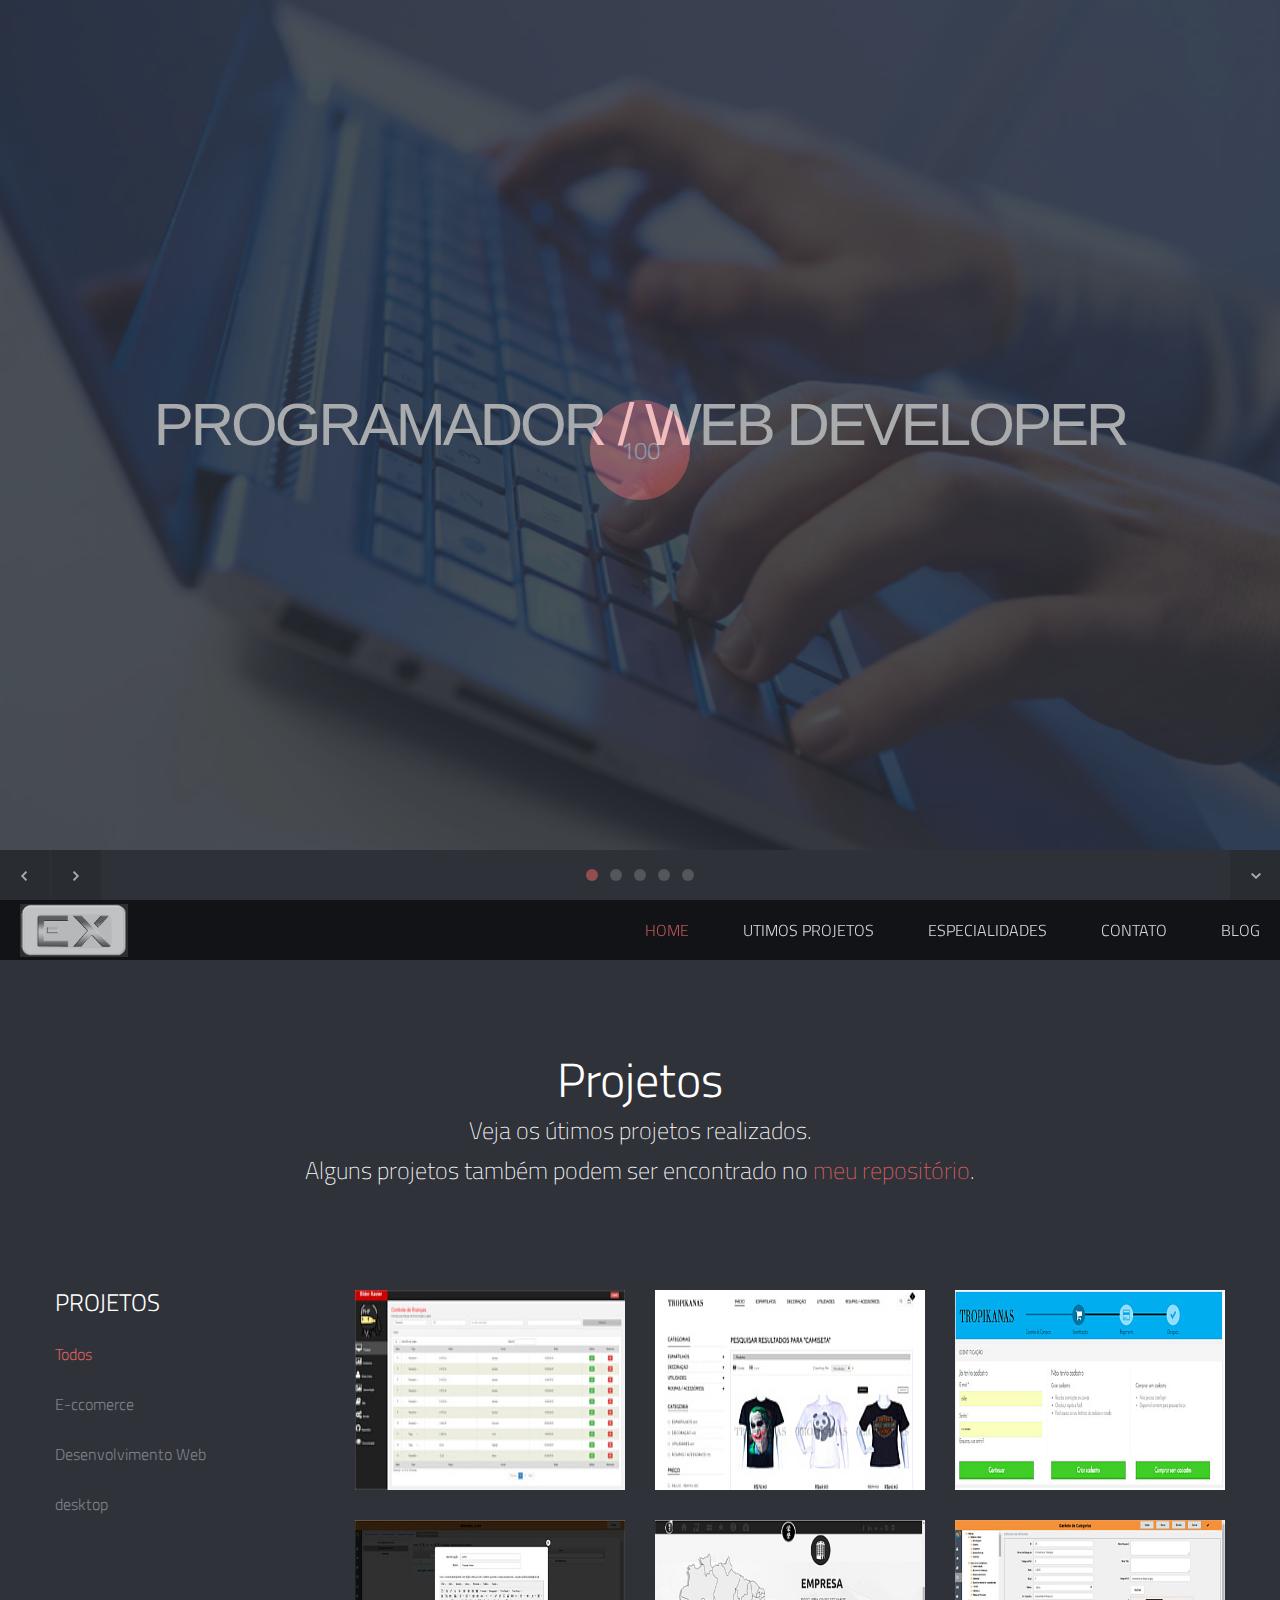
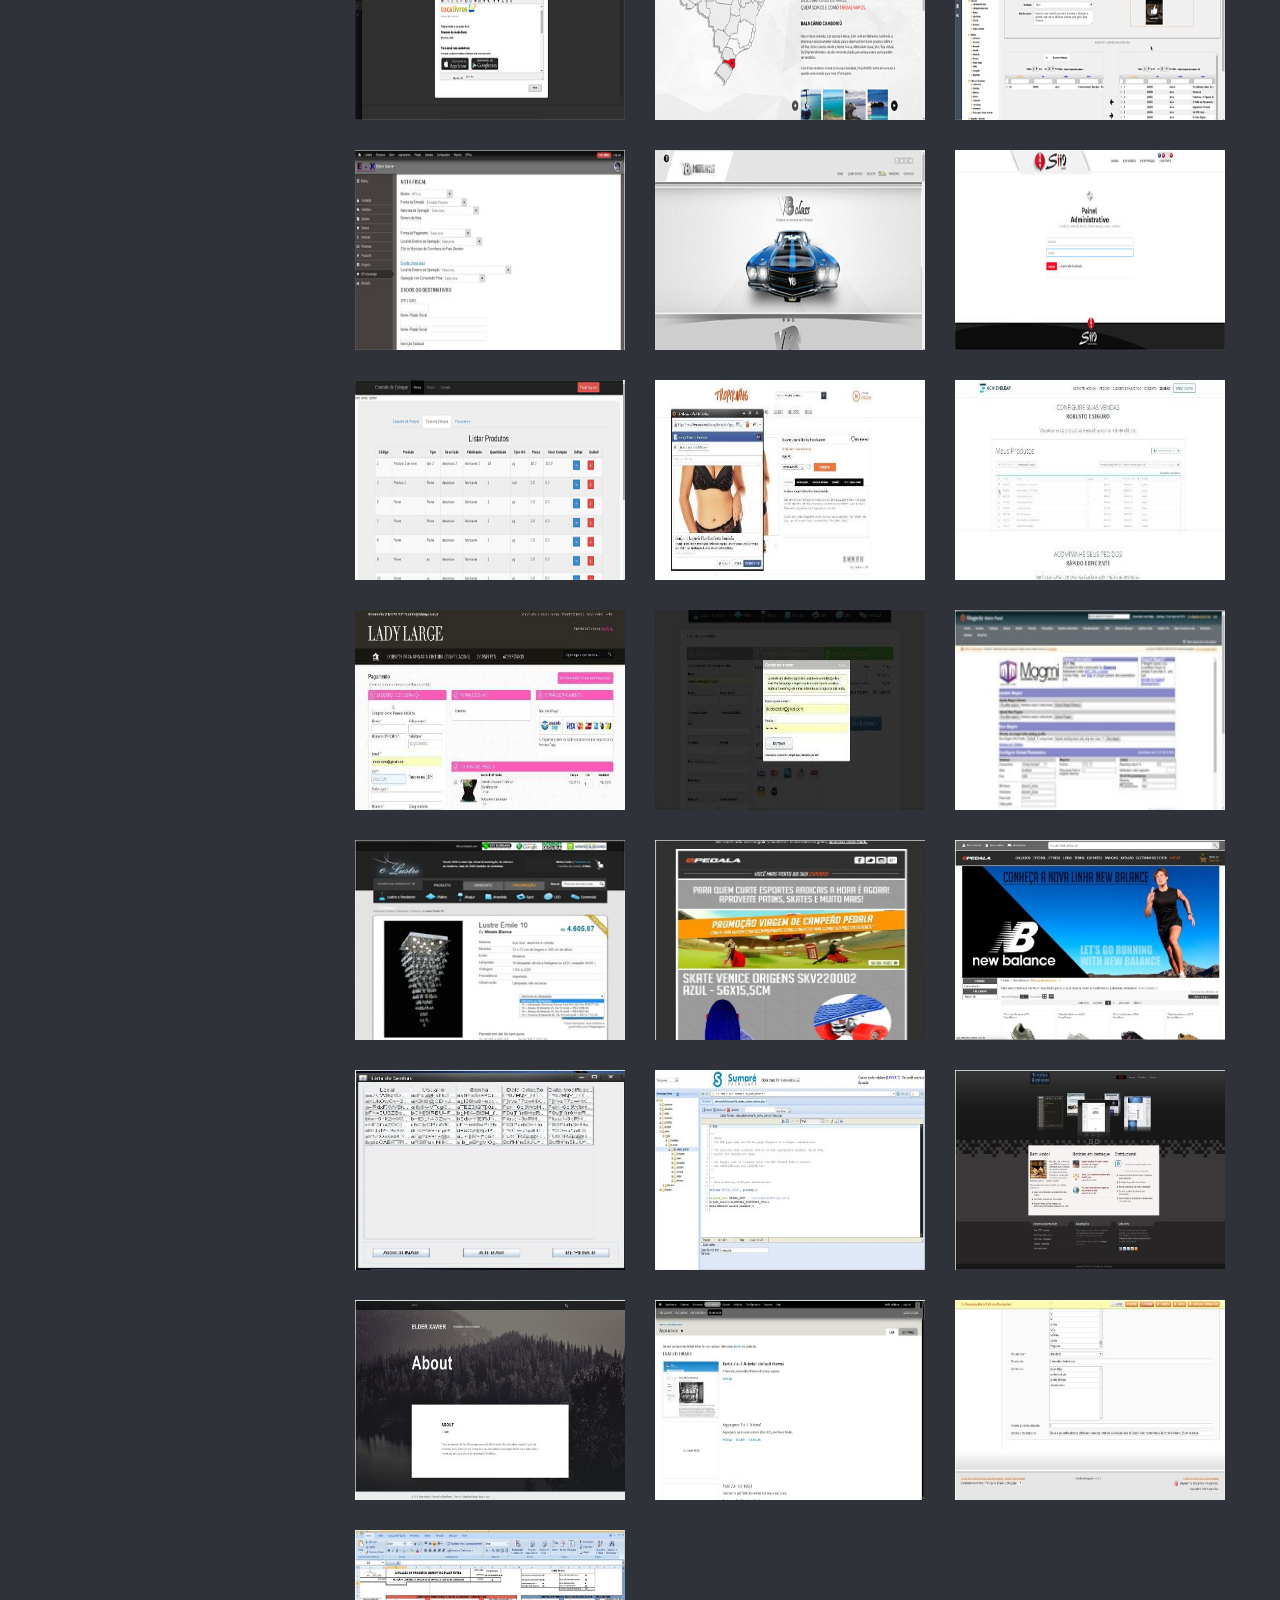
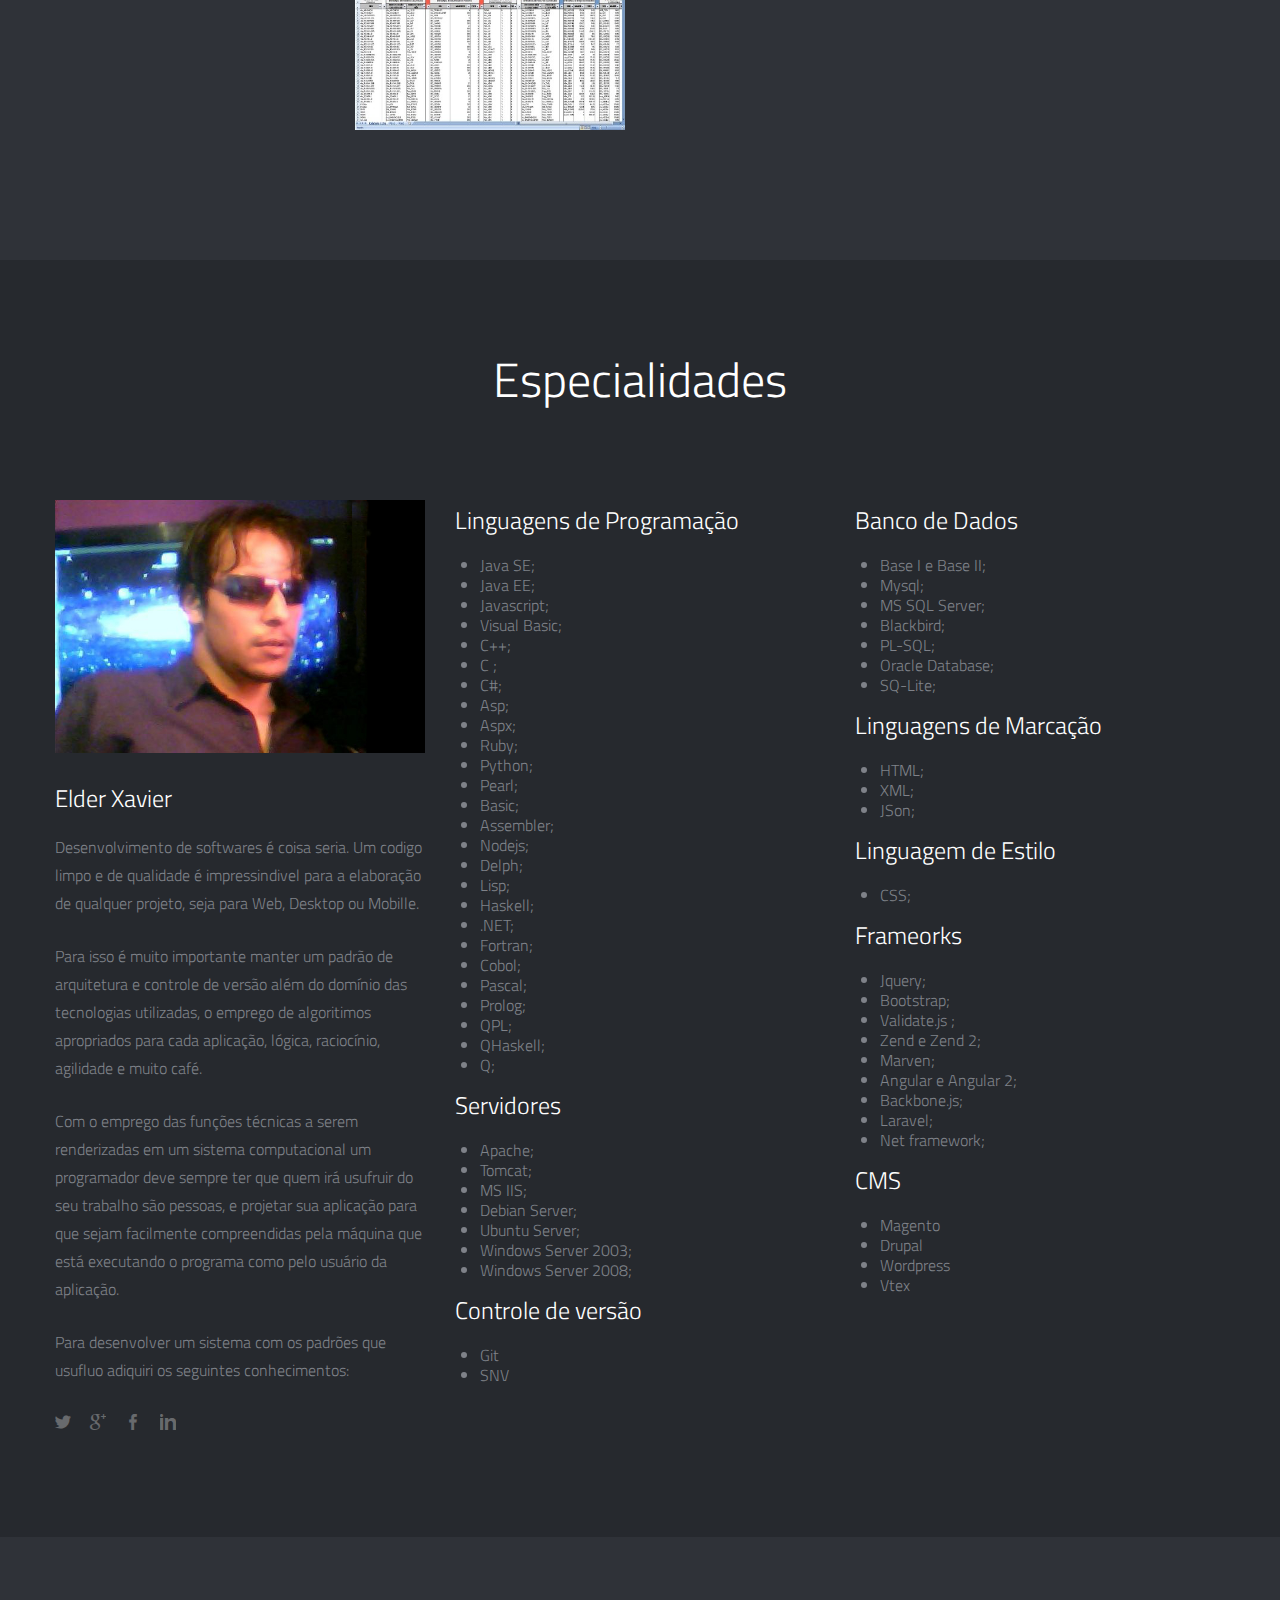
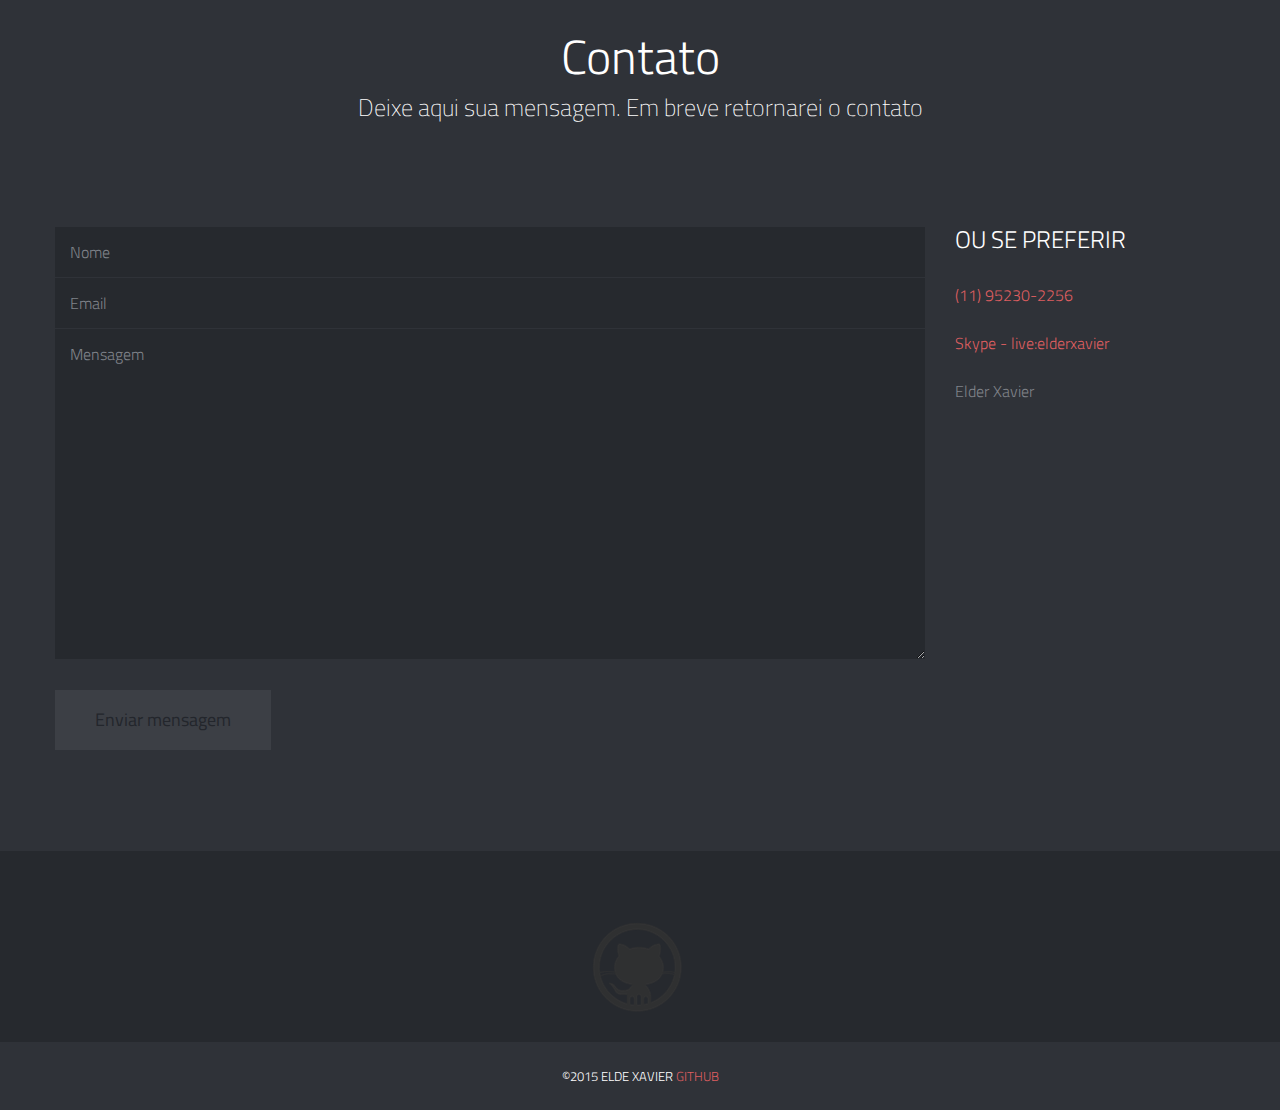
==== commit 99a96ea1: "incluso ultimos projetos; Minificado imagens; Ajustes de erros js;" ====
--- a/index.html
+++ b/index.html
@@ -52,8 +52,6 @@
         </script>
         <!-- End Analytics -->
     </head>
-
-
     <body>
         <!-- This section is for Splash Screen -->
         <div class="ole">
@@ -130,6 +128,27 @@
                         <div class="row">
                             <section id="projects">
                                 <ul id="thumbs">
+                                    <li class="item-thumbs span3 web">                                        
+                                        <a class="hover-wrap fancybox" data-fancybox-group="eccomerce" title="Sistema de Controle Financeiro" href="include/img/work/full/controlefinanceiro.jpg">
+                                            <span class="overlay-img"></span>
+                                            <span class="overlay-img-thumb font-icon-plus"></span>
+                                        </a>                                        
+                                        <img src="include/img/work/thumbs/controlefinanceiro_thumbs.jpg" alt="Sistema pratiico para controle de finanças contendo indicador gráfico de fluxo de caixa, manual de instruções e upload de arquivos">
+                                    </li>
+                                    <li class="item-thumbs span3 eccomerce">                                        
+                                        <a class="hover-wrap fancybox" data-fancybox-group="eccomerce" title="Modulo de Busca Magento " href="include/img/work/full/buscatropikanas.jpg">
+                                            <span class="overlay-img"></span>
+                                            <span class="overlay-img-thumb font-icon-plus"></span>
+                                        </a>                                        
+                                        <img src="include/img/work/thumbs/buscatropikanas_thumbs.jpg" alt="Modulo de busca e sidebar left filter para categoriias, preços e atributos do produto">
+                                    </li>
+                                    <li class="item-thumbs span3 eccomerce">                                        
+                                        <a class="hover-wrap fancybox" data-fancybox-group="eccomerce" title="Checkout Magento " href="include/img/work/full/checkouttropikanas.jpg">
+                                            <span class="overlay-img"></span>
+                                            <span class="overlay-img-thumb font-icon-plus"></span>
+                                        </a>                                        
+                                        <img src="include/img/work/thumbs/checkouttropikanas_thumbs.jpg" alt="Checkout Onpage com layout adaptado.">
+                                    </li>
                                     <li class="item-thumbs span3 eccomerce">                                        
                                         <a class="hover-wrap fancybox" data-fancybox-group="eccomerce" title="Modulo de Integração Mercado Livre" href="include/img/work/full/mltocalivros.jpg">
                                             <span class="overlay-img"></span>
@@ -474,7 +493,7 @@
                             <li>Validate.js ;</li>
                             <li>Zend e Zend 2;</li>
                             <li>Marven;</li>
-                            <li>Angular;</li>
+                            <li>Angular e Angular 2;</li>
                             <li>Backbone.js;</li>
                             <li>Laravel;</li>
                             <li>Net framework;</li>
@@ -483,7 +502,8 @@
                         <ul class="ul-profile-description">
                             <li>Magento</li>								
                             <li>Drupal</li>
-                            <li>Wordpress</li>				
+                            <li>Wordpress</li>
+                            <li>Vtex</li>	
                         </ul>                        
                     </div>
                     <!-- End Profile -->
